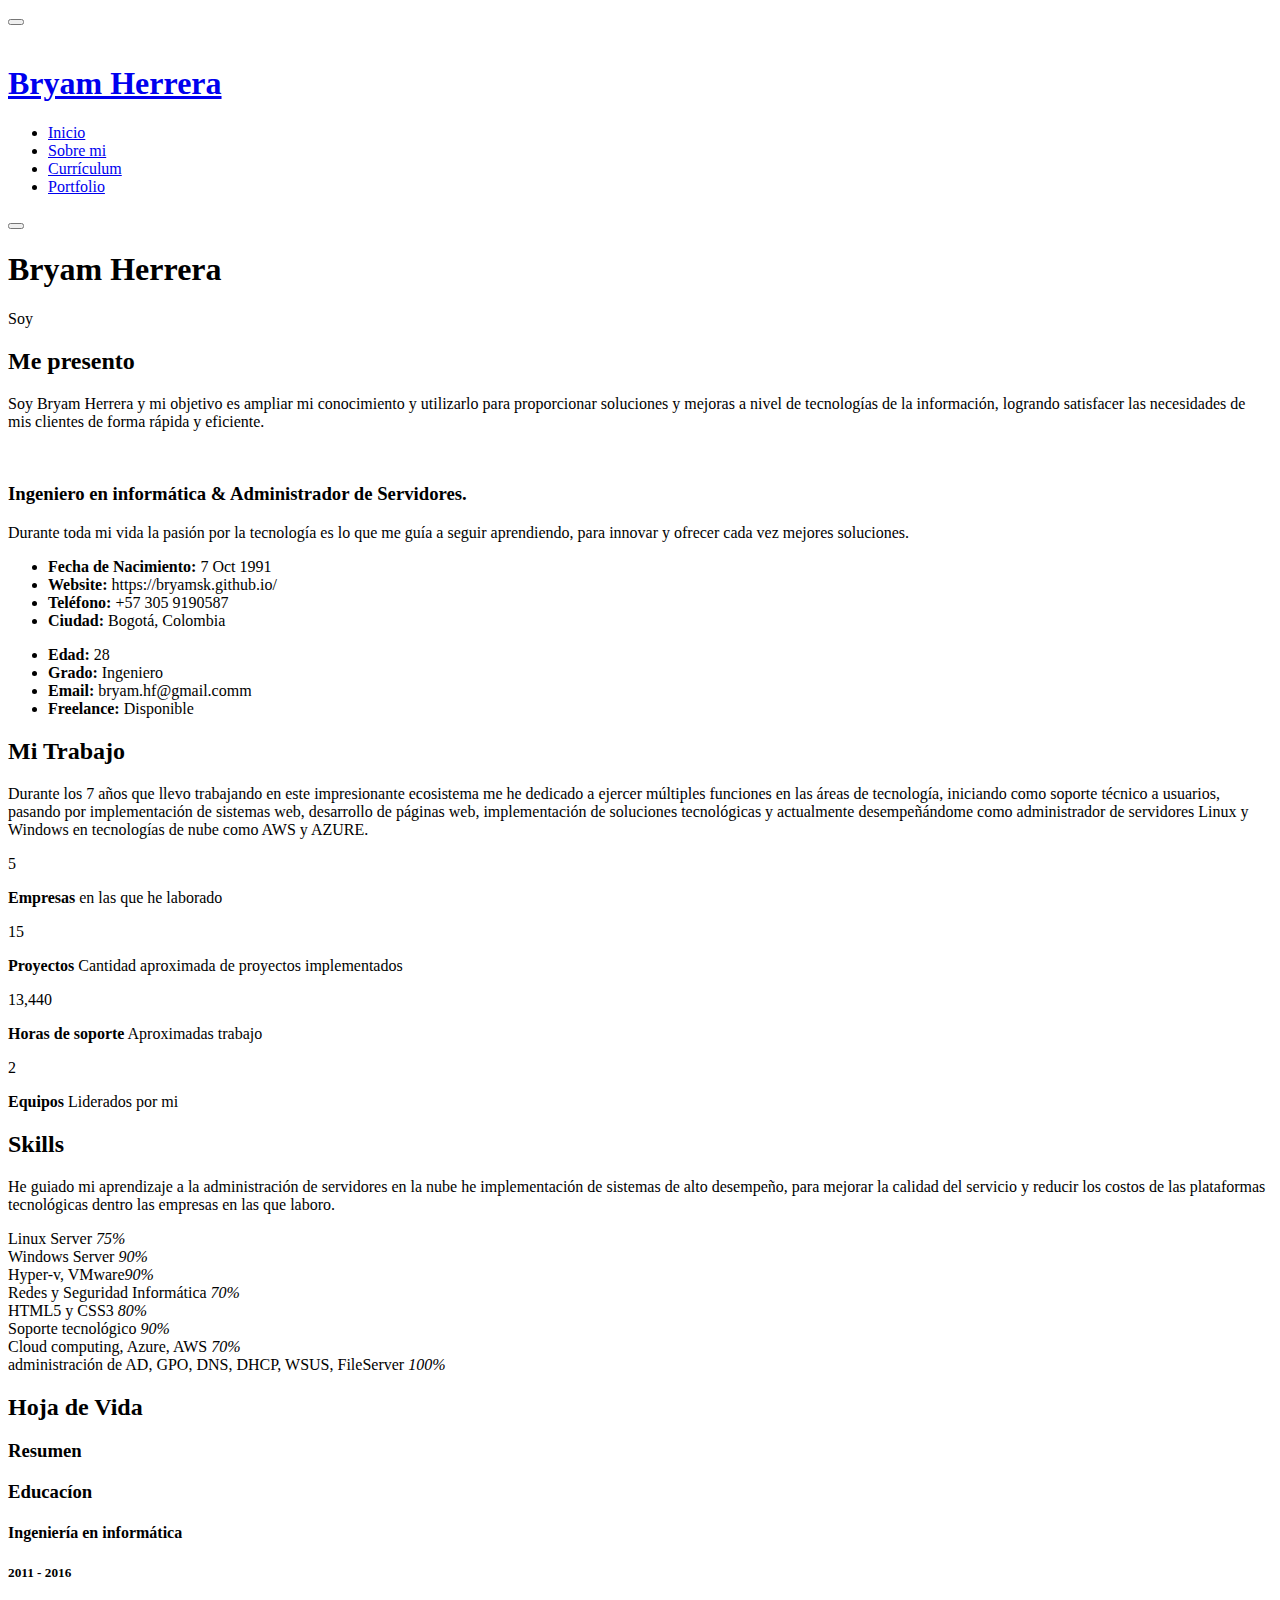
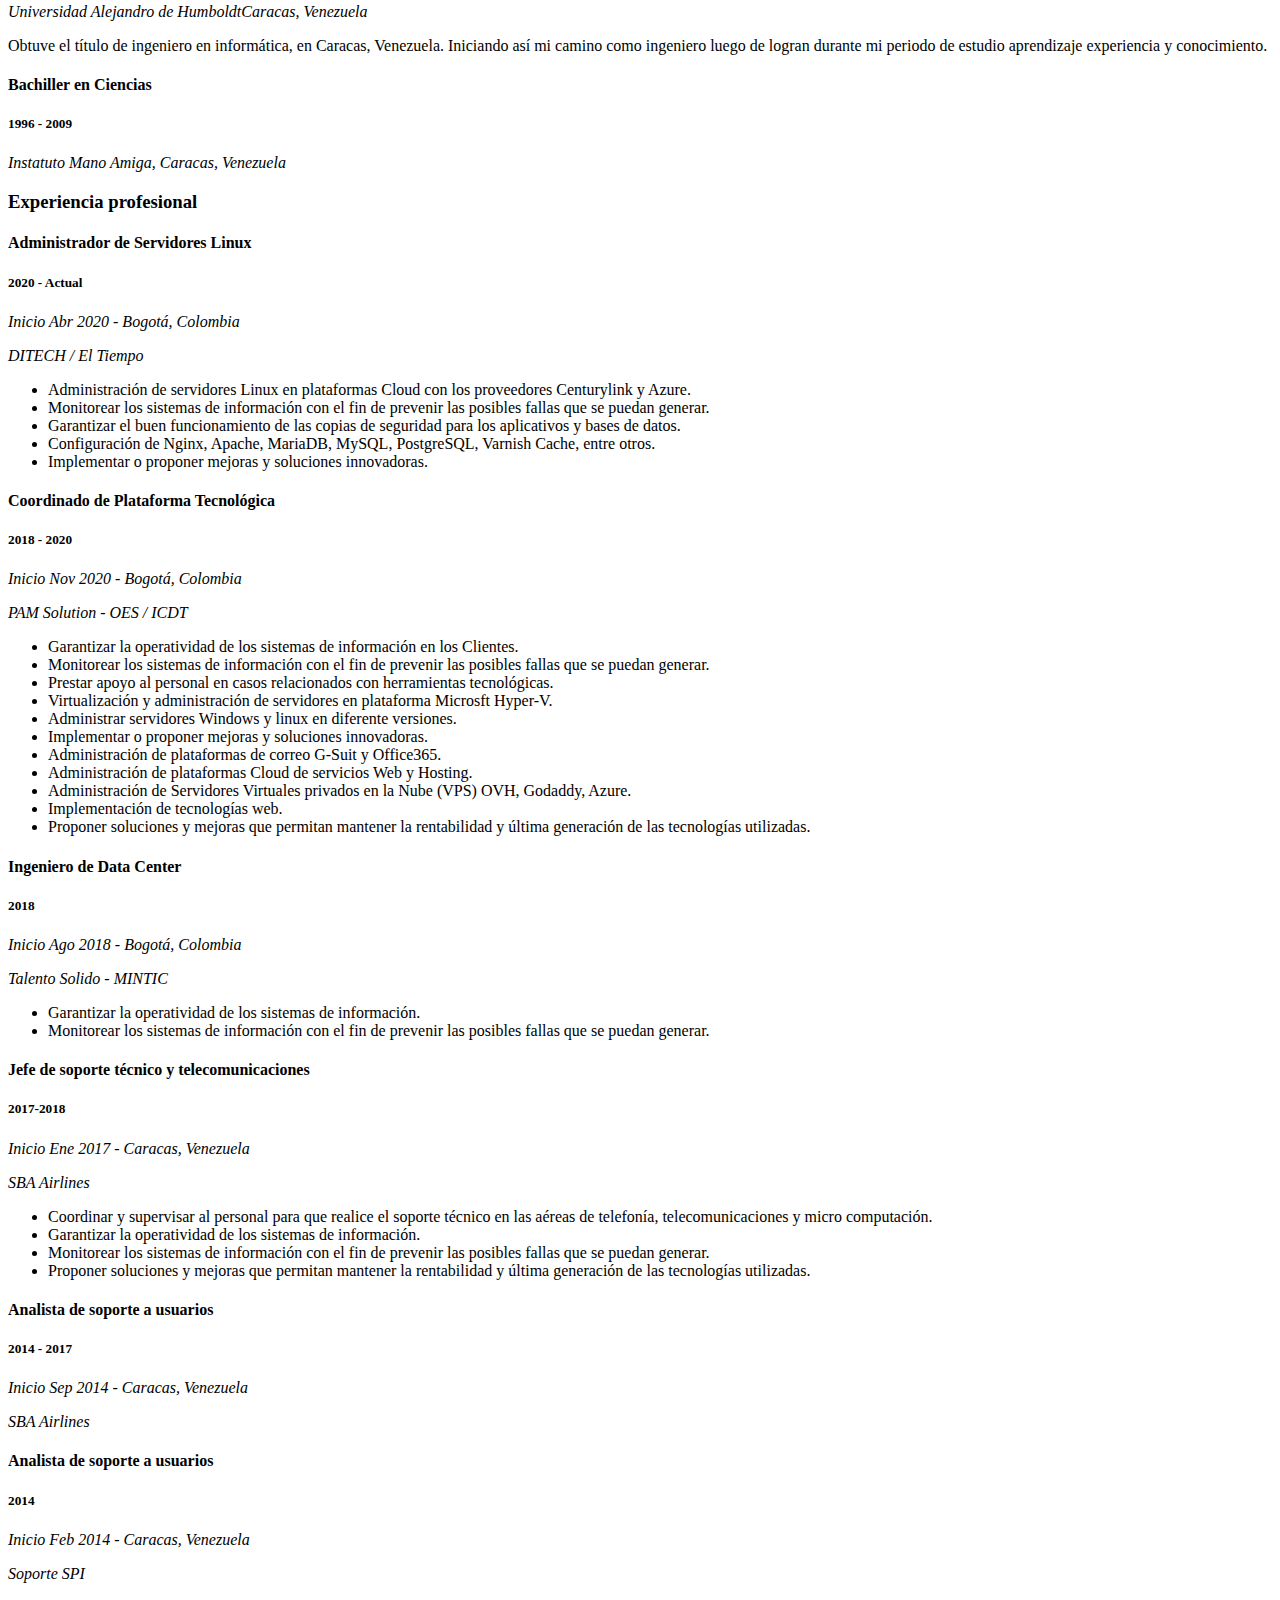
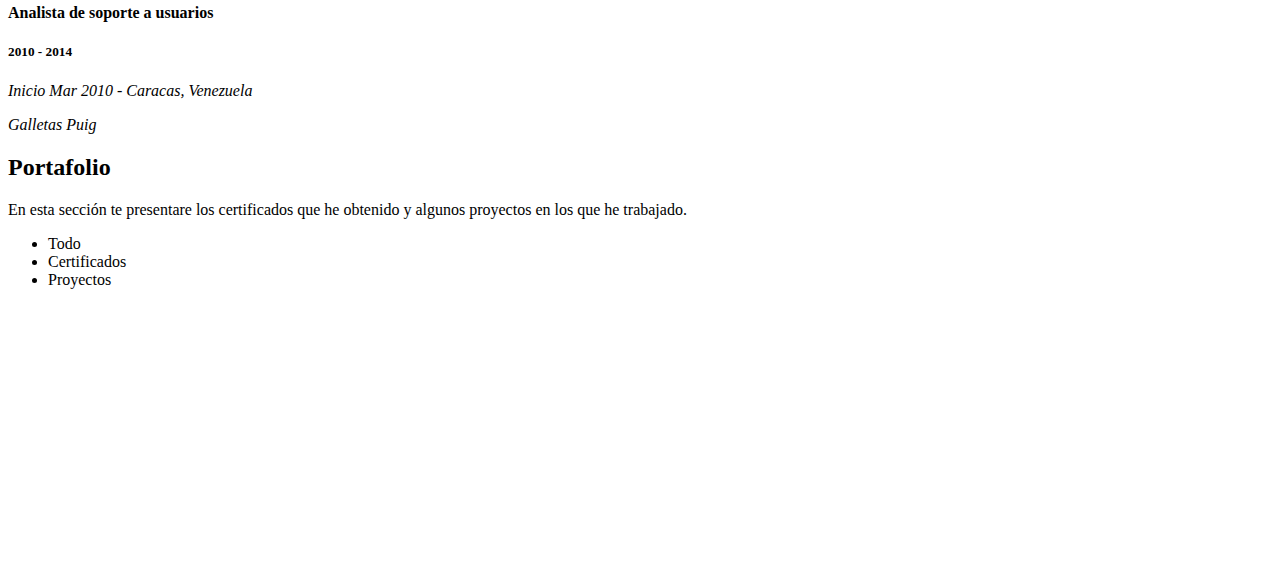
==== index.html @ 9d01ee19 "Se elimino todo lo relacionado a contactos" ====
<!DOCTYPE html>
<html lang="es">

<head>
  <meta charset="utf-8">
  <meta content="width=device-width, initial-scale=1.0" name="viewport">

  <title>Bryam Herrera Fernandez</title>
  <meta content="" name="descriptison">
  <meta content="" name="keywords">

  <!-- Favicons -->
  <link href="assets/img/favicon.png" rel="icon">
  <link href="assets/img/apple-touch-icon.png" rel="apple-touch-icon">

  <!-- Google Fonts -->
  <link href="https://fonts.googleapis.com/css?family=Open+Sans:300,300i,400,400i,600,600i,700,700i|Raleway:300,300i,400,400i,500,500i,600,600i,700,700i|Poppins:300,300i,400,400i,500,500i,600,600i,700,700i" rel="stylesheet">

  <!-- Vendor CSS Files -->
  <link href="assets/vendor/bootstrap/css/bootstrap.min.css" rel="stylesheet">
  <link href="assets/vendor/icofont/icofont.min.css" rel="stylesheet">
  <link href="assets/vendor/boxicons/css/boxicons.min.css" rel="stylesheet">
  <link href="assets/vendor/venobox/venobox.css" rel="stylesheet">
  <link href="assets/vendor/owl.carousel/assets/owl.carousel.min.css" rel="stylesheet">
  <link href="assets/vendor/aos/aos.css" rel="stylesheet">

  <!-- Template Main CSS File -->
  <link href="assets/css/style.css" rel="stylesheet">

  <!-- =======================================================
  * Template Name: iPortfolio - v1.3.0
  * Template URL: https://bootstrapmade.com/iportfolio-bootstrap-portfolio-websites-template/
  * Author: BootstrapMade.com
  * License: https://bootstrapmade.com/license/
  ======================================================== -->
</head>

<body>

  <!-- ======= Mobile nav toggle button ======= -->
  <button type="button" class="mobile-nav-toggle d-xl-none"><i class="icofont-navigation-menu"></i></button>

  <!-- ======= Header ======= -->
  <header id="header">
    <div class="d-flex flex-column">

      <div class="profile">
        <img src="assets/img/profile-img.jpg" alt="" class="img-fluid rounded-circle">
        <h1 class="text-light"><a href="index.html">Bryam Herrera</a></h1>
        <div class="social-links mt-3 text-center">
          <a href="https://twitter.com/BryamSk" target="_blank" class="twitter"><i class="bx bxl-twitter"></i></a>
          <!-- <a href="#" class="facebook"><i class="bx bxl-facebook"></i></a> -->
          <!-- <a href="#" class="instagram"><i class="bx bxl-instagram"></i></a> -->
          <a href="skype:live:ing.bhf?call" class="google-plus"><i class="bx bxl-skype"></i></a>
          <a href="https://www.linkedin.com/in/bryam-herrera-6a06b7a6/" target="_blank" class="linkedin"><i class="bx bxl-linkedin"></i></a>
        </div>
      </div>

      <nav class="nav-menu">
        <ul>
          <li class="active"><a href="#hero"><i class="bx bx-home"></i> <span> Inicio</span></a></li>
          <li><a href="#about"><i class="bx bx-user"></i> <span> Sobre mi</span></a></li>
          <li><a href="#resume"><i class="bx bx-file-blank"></i> <span> Currículum</span></a></li>
          <li><a href="#portfolio"><i class="bx bx-book-content"></i> Portfolio</a></li>
          <!-- <li><a href="#services"><i class="bx bx-server"></i> Servicios</a></li> -->
          <!-- <li><a href="#contact"><i class="bx bx-envelope"></i> Contacto</a></li> -->
          <!-- <li><i class="bx bx-envelope"></i> 3059190587</li> -->

        </ul>
      </nav><!-- .nav-menu -->
      <button type="button" class="mobile-nav-toggle d-xl-none"><i class="icofont-navigation-menu"></i></button>

    </div>
  </header><!-- End Header -->

  <!-- ======= Hero Section ======= -->
  <section id="hero" class="d-flex flex-column justify-content-center align-items-center">
    <div class="hero-container" data-aos="fade-in">
      <h1>Bryam Herrera</h1>
      <p>Soy <span class="typed" data-typed-items="Ingeniero en informática, Administrador de Servidores, Consultor de tecnología, Ingeniero Cloud computing"></span></p>
    </div>
  </section><!-- End Hero -->

  <main id="main">

    <!-- ======= About Section ======= -->
    <section id="about" class="about">
      <div class="container">

        <div class="section-title">
          <h2>Me presento</h2>
          <p>Soy Bryam Herrera y mi objetivo es ampliar mi conocimiento y utilizarlo para proporcionar soluciones y mejoras a nivel de tecnologías de la información, logrando satisfacer las necesidades de mis clientes de forma rápida y eficiente. </p>
        </div>

        <div class="row">
          <div class="col-lg-4" data-aos="fade-right">
            <img src="assets/img/profile-img.jpg" class="img-fluid" alt="">
          </div>
          <div class="col-lg-8 pt-4 pt-lg-0 content" data-aos="fade-left">
            <h3>Ingeniero en informática &amp; Administrador de Servidores.</h3>
            <p class="font-italic">
              Durante toda mi vida la pasión por la tecnología es lo que me guía a seguir aprendiendo, para innovar y ofrecer cada vez mejores soluciones.
            </p>
            <div class="row">
              <div class="col-lg-6">
                <ul>
                  <li><i class="icofont-rounded-right"></i> <strong>Fecha de Nacimiento:</strong> 7 Oct 1991</li>
                  <li><i class="icofont-rounded-right"></i> <strong>Website:</strong> https://bryamsk.github.io/</li>
                  <li><i class="icofont-rounded-right"></i> <strong>Teléfono:</strong> +57 305 9190587</li>
                  <li><i class="icofont-rounded-right"></i> <strong>Ciudad:</strong> Bogotá, Colombia</li>
                </ul>
              </div>
              <div class="col-lg-6">
                <ul>
                  <li><i class="icofont-rounded-right"></i> <strong>Edad:</strong> 28</li>
                  <li><i class="icofont-rounded-right"></i> <strong>Grado:</strong> Ingeniero</li>
                  <li><i class="icofont-rounded-right"></i> <strong>Email:</strong> bryam.hf@gmail.comm</li>
                  <li><i class="icofont-rounded-right"></i> <strong>Freelance:</strong> Disponible</li>
                </ul>
              </div>
            </div>
            <!-- <p>
              Officiis eligendi itaque labore et dolorum mollitia officiis optio vero. Quisquam sunt adipisci omnis et ut. Nulla accusantium dolor incidunt officia tempore. Et eius omnis.
              Cupiditate ut dicta maxime officiis quidem quia. Sed et consectetur qui quia repellendus itaque neque. Aliquid amet quidem ut quaerat cupiditate. Ab et eum qui repellendus omnis culpa magni laudantium dolores.
            </p> -->
          </div>
        </div>

      </div>
    </section><!-- End About Section -->

    <!-- ======= Facts Section ======= -->
    <section id="facts" class="facts">
      <div class="container">

        <div class="section-title">
          <h2>Mi Trabajo</h2>
          <p>Durante los 7 años que llevo trabajando en este impresionante ecosistema me he dedicado a ejercer múltiples funciones en las áreas de tecnología, iniciando como soporte técnico a usuarios, pasando por implementación de sistemas web, desarrollo de páginas web, implementación de soluciones tecnológicas y actualmente desempeñándome como administrador de servidores Linux y Windows en tecnologías de nube como AWS y AZURE.</p>
        </div>

        <div class="row no-gutters">

          <div class="col-lg-3 col-md-6 d-md-flex align-items-md-stretch" data-aos="fade-up">
            <div class="count-box">
              <i class="icofont-simple-smile"></i>
              <span data-toggle="counter-up">5</span>
              <p><strong>Empresas</strong> en las que he laborado</p>
            </div>
          </div>

          <div class="col-lg-3 col-md-6 d-md-flex align-items-md-stretch" data-aos="fade-up" data-aos-delay="100">
            <div class="count-box">
              <i class="icofont-document-folder"></i>
              <span data-toggle="counter-up">15</span>
              <p><strong>Proyectos</strong> Cantidad aproximada de proyectos implementados</p>
            </div>
          </div>

          <div class="col-lg-3 col-md-6 d-md-flex align-items-md-stretch" data-aos="fade-up" data-aos-delay="200">
            <div class="count-box">
              <i class="icofont-live-support"></i>
              <span data-toggle="counter-up">13,440</span>
              <p><strong>Horas de soporte</strong> Aproximadas trabajo</p>
            </div>
          </div>

          <div class="col-lg-3 col-md-6 d-md-flex align-items-md-stretch" data-aos="fade-up" data-aos-delay="300">
            <div class="count-box">
              <i class="icofont-users-alt-5"></i>
              <span data-toggle="counter-up">2</span>
              <p><strong>Equipos</strong> Liderados por mi</p>
            </div>
          </div>

        </div>

      </div>
    </section><!-- End Facts Section -->

    <!-- ======= Skills Section ======= -->
    <section id="skills" class="skills section-bg">
      <div class="container">

        <div class="section-title">
          <h2>Skills</h2>
          <p>He guiado mi aprendizaje a la administración de servidores en la nube he implementación de sistemas de alto desempeño, para mejorar la calidad del servicio y reducir los costos de las plataformas tecnológicas dentro las empresas en las que laboro.</p>
        </div>

        <div class="row skills-content">

          <div class="col-lg-6" data-aos="fade-up">

            <div class="progress">
              <span class="skill">Linux Server <i class="val">75%</i></span>
              <div class="progress-bar-wrap">
                <div class="progress-bar" role="progressbar" aria-valuenow="75" aria-valuemin="0" aria-valuemax="100"></div>
              </div>
            </div>

            <div class="progress">
              <span class="skill">Windows Server <i class="val">90%</i></span>
              <div class="progress-bar-wrap">
                <div class="progress-bar" role="progressbar" aria-valuenow="90" aria-valuemin="0" aria-valuemax="100"></div>
              </div>
            </div>

            <div class="progress">
              <span class="skill">Hyper-v, VMware<i class="val">90%</i></span>
              <div class="progress-bar-wrap">
                <div class="progress-bar" role="progressbar" aria-valuenow="90" aria-valuemin="0" aria-valuemax="100"></div>
              </div>
            </div>

            <div class="progress">
              <span class="skill">Redes y Seguridad Informática <i class="val">70%</i></span>
              <div class="progress-bar-wrap">
                <div class="progress-bar" role="progressbar" aria-valuenow="70" aria-valuemin="0" aria-valuemax="100"></div>
              </div>
            </div>

          </div>

          <div class="col-lg-6" data-aos="fade-up" data-aos-delay="100">

            <div class="progress">
              <span class="skill">HTML5 y CSS3 <i class="val">80%</i></span>
              <div class="progress-bar-wrap">
                <div class="progress-bar" role="progressbar" aria-valuenow="80" aria-valuemin="0" aria-valuemax="100"></div>
              </div>
            </div>

            <div class="progress">
              <span class="skill">Soporte tecnológico <i class="val">90%</i></span>
              <div class="progress-bar-wrap">
                <div class="progress-bar" role="progressbar" aria-valuenow="90" aria-valuemin="0" aria-valuemax="100"></div>
              </div>
            </div>

            <div class="progress">
              <span class="skill">Cloud computing, Azure, AWS <i class="val">70%</i></span>
              <div class="progress-bar-wrap">
                <div class="progress-bar" role="progressbar" aria-valuenow="70" aria-valuemin="0" aria-valuemax="100"></div>
              </div>
            </div>

            <div class="progress">
              <span class="skill">administración de AD, GPO, DNS, DHCP, WSUS, FileServer <i class="val">100%</i></span>
              <div class="progress-bar-wrap">
                <div class="progress-bar" role="progressbar" aria-valuenow="100" aria-valuemin="0" aria-valuemax="100"></div>
              </div>
            </div>

          </div>

        </div>

      </div>
    </section><!-- End Skills Section -->

    <!-- ======= Resume Section ======= -->
    <section id="resume" class="resume">
      <div class="container">

        <div class="section-title">
          <h2>Hoja de Vida</h2>
          <!-- <p>Magnam dolores commodi suscipit. Necessitatibus eius consequatur ex aliquid fuga eum quidem. Sit sint consectetur velit. Quisquam quos quisquam cupiditate. Et nemo qui impedit suscipit alias ea. Quia fugiat sit in iste officiis commodi quidem hic quas.</p> -->
        </div>

        <div class="row">
          <div class="col-lg-6" data-aos="fade-up">
            <h3 class="resume-title">Resumen</h3>
<!--             <div class="resume-item pb-0">
              <h4>Alex Smith</h4>
              <p><em>Innovative and deadline-driven Graphic Designer with 3+ years of experience designing and developing user-centered digital/print marketing material from initial concept to final, polished deliverable.</em></p>
              <ul>
                <li>Portland par 127,Orlando, FL</li>
                <li>(123) 456-7891</li>
                <li>alice.barkley@example.com</li>
              </ul>
            </div> -->

            <h3 class="resume-title">Educacíon</h3>
            <div class="resume-item">
              <h4>Ingeniería en informática</h4>
              <h5>2011 - 2016</h5>
              <p><em>Universidad Alejandro de HumboldtCaracas, Venezuela</em></p>
              <p>Obtuve el título de ingeniero en informática, en Caracas, Venezuela. Iniciando así mi camino como ingeniero luego de logran durante mi periodo de estudio aprendizaje experiencia y conocimiento.</p>
            </div>
            <div class="resume-item">
              <h4>Bachiller en Ciencias</h4>
              <h5>1996 - 2009</h5>
              <p><em>Instatuto Mano Amiga, Caracas, Venezuela</em></p>
              <!-- <p>Quia nobis sequi est occaecati aut. Repudiandae et iusto quae reiciendis et quis Eius vel ratione eius unde vitae rerum voluptates asperiores voluptatem Earum molestiae consequatur neque etlon sader mart dila</p> -->
            </div>
          </div>
          <div class="col-lg-6" data-aos="fade-up" data-aos-delay="100">
            <h3 class="resume-title">Experiencia profesional </h3>
            
            <div class="resume-item">
              <h4>Administrador de Servidores Linux</h4>
              <h5>2020 - Actual </h5>
              <p><em>Inicio Abr 2020 - Bogotá, Colombia </em></p>
              <p><em>DITECH / El Tiempo</em></p>
              <ul>
                <li>Administración de servidores Linux en plataformas Cloud con los proveedores Centurylink y Azure.</li>
                <li>Monitorear los sistemas de información con el fin de prevenir las posibles fallas que se puedan generar. </li>
                <li>Garantizar el buen funcionamiento de las copias de seguridad para los aplicativos y bases de datos.</li>
                <li>Configuración de Nginx, Apache, MariaDB, MySQL, PostgreSQL, Varnish Cache, entre otros.</li>
                <li>Implementar o proponer mejoras y soluciones innovadoras.</li>
              </ul>
            </div>

            <div class="resume-item">
              <h4>Coordinado de Plataforma Tecnológica</h4>
              <h5>2018 - 2020</h5>
              <p><em>Inicio Nov 2020 - Bogotá, Colombia</em></p>
              <p><em>PAM Solution - OES / ICDT</em></p>
              <ul>
                <li>Garantizar la operatividad de los sistemas de información en los Clientes.</li>
                <li>Monitorear los sistemas de información con el fin de prevenir las posibles fallas que se puedan generar.</li>
                <li>Prestar apoyo al personal en casos relacionados con herramientas tecnológicas.</li>
                <li>Virtualización y administración de servidores en plataforma Microsft Hyper-V.</li>
                <li>Administrar servidores Windows y linux en diferente versiones.</li>
                <li>Implementar o proponer mejoras y soluciones innovadoras.</li>
                <li>Administración de plataformas de correo G-Suit y Office365.</li>
                <li>Administración de plataformas Cloud de servicios Web y Hosting.</li>
                <li>Administración de Servidores Virtuales privados en la Nube (VPS) OVH, Godaddy, Azure.</li>
                <li>Implementación de tecnologías web.</li>
                <li>Proponer soluciones y mejoras que permitan mantener la rentabilidad y última generación de las tecnologías utilizadas.</li>
              </ul>
            </div>

            <div class="resume-item">
              <h4>Ingeniero de Data Center</h4>
              <h5>2018</h5>
              <p><em>Inicio Ago 2018 - Bogotá, Colombia</em></p>
              <p><em>Talento Solido - MINTIC</em></p>
              <ul>
                <li>Garantizar la operatividad de los sistemas de información.</li>
                <li>Monitorear los sistemas de información con el fin de prevenir las posibles fallas que se puedan generar.</li>
              </ul>
            </div>

            <div class="resume-item">
              <h4>Jefe de soporte técnico y telecomunicaciones</h4>
              <h5>2017-2018</h5>
              <p><em>Inicio Ene 2017 - Caracas, Venezuela</em></p>
              <p><em>SBA Airlines</em></p>
              <ul>
                <li>Coordinar y supervisar al personal para que realice el soporte técnico en las aéreas de telefonía, telecomunicaciones y micro computación.</li>
                <li>Garantizar la operatividad de los sistemas de información.</li>
                <li>Monitorear los sistemas de información con el fin de prevenir las posibles fallas que se puedan generar.</li>
                <li>Proponer soluciones y mejoras que permitan mantener la rentabilidad y última generación de las tecnologías utilizadas.</li>
              </ul>
            </div>

            <div class="resume-item">
              <h4>Analista de soporte a usuarios</h4>
              <h5>2014 - 2017</h5>
              <p><em>Inicio Sep 2014 - Caracas, Venezuela</em></p>
              <p><em>SBA Airlines</em></p>
          <!--<ul>
                <li>Garantizar la operatividad de los sistemas de información.</li>
              </ul> -->
            </div>

            <div class="resume-item">
              <h4>Analista de soporte a usuarios</h4>
              <h5>2014</h5>
              <p><em>Inicio Feb 2014 - Caracas, Venezuela</em></p>
              <p><em>Soporte SPI</em></p>
          <!--<ul>
                <li>Garantizar la operatividad de los sistemas de información.</li>
              </ul> -->
            </div>

            <div class="resume-item">
              <h4>Analista de soporte a usuarios</h4>
              <h5>2010 - 2014</h5>
              <p><em>Inicio Mar 2010 - Caracas, Venezuela</em></p>
              <p><em>Galletas Puig</em></p>
          <!--<ul>
                <li>Garantizar la operatividad de los sistemas de información.</li>
              </ul> -->
            </div>

          </div>
        </div>

      </div>
    </section><!-- End Resume Section -->

    <!-- ======= Portfolio Section ======= -->
    <section id="portfolio" class="portfolio section-bg">
      <div class="container">

        <div class="section-title">
          <h2>Portafolio</h2>
          <p>En esta sección te presentare los certificados que he obtenido y algunos proyectos en los que he trabajado.</p>
        </div>

        <div class="row" data-aos="fade-up">
          <div class="col-lg-12 d-flex justify-content-center">
            <ul id="portfolio-flters">
              <li data-filter="*" class="filter-active">Todo</li>
              <li data-filter=".filter-app">Certificados</li>
              <li data-filter=".filter-card">Proyectos</li>
              <!-- <li data-filter=".filter-web">Web</li> -->
            </ul>
          </div>
        </div>

        <div class="row portfolio-container" data-aos="fade-up" data-aos-delay="100">

          <div class="col-lg-4 col-md-6 portfolio-item filter-app">
            <div class="portfolio-wrap">
              <img src="assets/img/portfolio/cloud-comp.JPG" class="img-fluid" alt="">
              <div class="portfolio-links">
                <a href="assets/img/portfolio/cloud-comp.JPG" data-gall="portfolioGallery" class="venobox" title="App 1"><i class="bx bx-plus"></i></a>
                <a href="https://drive.google.com/file/d/17NoNgYE2E311jBGhTqOFmdrtVZC1qy7y/view?usp=sharing" target="_blank" title="More Details"><i class="bx bx-link"></i></a>
              </div>
            </div>
          </div>

          <div class="col-lg-4 col-md-6 portfolio-item filter-app">
            <div class="portfolio-wrap">
              <img src="assets/img/portfolio/clo-aws.JPG" class="img-fluid" alt="">
              <div class="portfolio-links">
                <a href="assets/img/portfolio/clo-aws.JPG" data-gall="portfolioGallery" class="venobox" title="App 1"><i class="bx bx-plus"></i></a>
                <a href="https://drive.google.com/file/d/15DFKmrQFrQCnw97XJrINKAbUzLlOTdMQ/view?usp=sharing" target="_blank" title="More Details"><i class="bx bx-link"></i></a>
              </div>
            </div>
          </div>

          <div class="col-lg-4 col-md-6 portfolio-item filter-card">
            <div class="portfolio-wrap">
              <img src="assets/img/portfolio/gallery-1.webp" class="img-fluid" alt="">
              <div class="portfolio-links">
                <a href="assets/img/portfolio/gallery-1.webp" data-gall="portfolioGallery" class="venobox" title="Card 1"><i class="bx bx-plus"></i></a>
                <a href="http://webmedia-env.eba-pzuytyhf.us-east-2.elasticbeanstalk.com/login" target="_blank" title="More Details"><i class="bx bx-link"></i></a>
              </div>
            </div>
          </div>

          <div class="col-lg-4 col-md-6 portfolio-item filter-app">
            <div class="portfolio-wrap">
              <img src="assets/img/portfolio/adm-ser-lix.JPG" class="img-fluid" alt="">
              <div class="portfolio-links">
                <a href="assets/img/portfolio/adm-ser-lix.JPG" data-gall="portfolioGallery" class="venobox" title="App 1"><i class="bx bx-plus"></i></a>
                <a href="https://drive.google.com/file/d/1obqBoPe3p339kMb2K0nzDITmyrb4Aohs/view?usp=sharing" target="_blank" title="More Details"><i class="bx bx-link"></i></a>
              </div>
            </div>
          </div>

          <div class="col-lg-4 col-md-6 portfolio-item filter-card">
            <div class="portfolio-wrap">
              <img src="assets/img/portfolio/soporte-slk.JPG" class="img-fluid" alt="">
              <div class="portfolio-links">
                <a href="assets/img/portfolio/soporte-slk.JPG" data-gall="portfolioGallery" class="venobox" title="Card 1"><i class="bx bx-plus"></i></a>
                <a href="https://soporte.selkis.com.co/" target="_blank" title="More Details"><i class="bx bx-link"></i></a>
              </div>
            </div>
          </div>

          <div class="col-lg-4 col-md-6 portfolio-item filter-card">
            <div class="portfolio-wrap">
              <img src="assets/img/portfolio/pag-web-med.JPG" class="img-fluid" alt="">
              <div class="portfolio-links">
                <a href="assets/img/portfolio/pag-web-med.JPG" data-gall="portfolioGallery" class="venobox" title="Card 1"><i class="bx bx-plus"></i></a>
                <a href="https://selkis.com.co/" target="_blank" title="More Details"><i class="bx bx-link"></i></a>
              </div>
            </div>
          </div>

          <div class="col-lg-4 col-md-6 portfolio-item filter-app">
            <div class="portfolio-wrap">
              <img src="assets/img/portfolio/aws-fun.jpg" class="img-fluid" alt="">
              <div class="portfolio-links">
                <a href="assets/img/portfolio/aws-fun.jpg" data-gall="portfolioGallery" class="venobox" title="App 1"><i class="bx bx-plus"></i></a>
                <a href="https://drive.google.com/file/d/1HiY0qqo61Qv3BsymuNMnVixG8n7PeTN1/view?usp=sharing" target="_blank" title="More Details"><i class="bx bx-link"></i></a>
              </div>
            </div>
          </div>

          <div class="col-lg-4 col-md-6 portfolio-item filter-card">
            <div class="portfolio-wrap">
              <img src="assets/img/portfolio/pag-web-hog.JPG" class="img-fluid" alt="">
              <div class="portfolio-links">
                <a href="assets/img/portfolio/pag-web-hog.JPG" data-gall="portfolioGallery" class="venobox" title="Card 1"><i class="bx bx-plus"></i></a>
                <a href="http://www.hogario.net/" target="_blank" title="More Details"><i class="bx bx-link"></i></a>
              </div>
            </div>
          </div>

          <div class="col-lg-4 col-md-6 portfolio-item filter-app">
            <div class="portfolio-wrap">
              <img src="assets/img/portfolio/azu-iaas.JPG" class="img-fluid" alt="">
              <div class="portfolio-links">
                <a href="assets/img/portfolio/azu-iaas.JPG" data-gall="portfolioGallery" class="venobox" title="App 1"><i class="bx bx-plus"></i></a>
                <a href="https://drive.google.com/file/d/1s2eSD3Pa90ZnYcLkxePVfeuudY0l0rqN/view?usp=sharing" target="_blank" title="More Details"><i class="bx bx-link"></i></a>
              </div>
            </div>
          </div>

          <div class="col-lg-4 col-md-6 portfolio-item filter-app">
            <div class="portfolio-wrap">
              <img src="assets/img/portfolio/git-gitlab.JPG" class="img-fluid" alt="">
              <div class="portfolio-links">
                <a href="assets/img/portfolio/git-gitlab.JPG" data-gall="portfolioGallery" class="venobox" title="App 1"><i class="bx bx-plus"></i></a>
                <a href="https://drive.google.com/file/d/11Isr6JDXjs7rFMLqGByiLwOQcWOTF7Rj/view?usp=sharing" target="_blank" title="More Details"><i class="bx bx-link"></i></a>
              </div>
            </div>
          </div>

          <div class="col-lg-4 col-md-6 portfolio-item filter-app">
            <div class="portfolio-wrap">
              <img src="assets/img/portfolio/desarrollo-web.JPG" class="img-fluid" alt="">
              <div class="portfolio-links">
                <a href="assets/img/portfolio/desarrollo-web.JPG" data-gall="portfolioGallery" class="venobox" title="App 1"><i class="bx bx-plus"></i></a>
                <a href="https://drive.google.com/file/d/1oQbsdmfd4n3s8SJ0mOHvX_HHLc6Qlt6N/view?usp=sharing" target="_blank" title="More Details"><i class="bx bx-link"></i></a>
              </div>
            </div>
          </div>

          <div class="col-lg-4 col-md-6 portfolio-item filter-app">
            <div class="portfolio-wrap">
              <img src="assets/img/portfolio/fun-ing-sof.JPG" class="img-fluid" alt="">
              <div class="portfolio-links">
                <a href="assets/img/portfolio/fun-ing-sof.JPG" data-gall="portfolioGallery" class="venobox" title="App 1"><i class="bx bx-plus"></i></a>
                <a href="https://drive.google.com/file/d/1b3zyaayFAIL23F3p_asIwpK-JHbgS0mR/view?usp=sharing" target="_blank" title="More Details"><i class="bx bx-link"></i></a>
              </div>
            </div>
          </div>

          <div class="col-lg-4 col-md-6 portfolio-item filter-app">
            <div class="portfolio-wrap">
              <img src="assets/img/portfolio/seg-inf.JPG" class="img-fluid" alt="">
              <div class="portfolio-links">
                <a href="assets/img/portfolio/seg-inf.JPG" data-gall="portfolioGallery" class="venobox" title="App 1"><i class="bx bx-plus"></i></a>
                <a href="https://drive.google.com/file/d/1nrJABQj5jC8JVLzVw-WGJxvF8CfjU2_q/view?usp=sharing" target="_blank" title="More Details"><i class="bx bx-link"></i></a>
              </div>
            </div>
          </div>

          <div class="col-lg-4 col-md-6 portfolio-item filter-app">
            <div class="portfolio-wrap">
              <img src="assets/img/portfolio/term-com.JPG" class="img-fluid" alt="">
              <div class="portfolio-links">
                <a href="assets/img/portfolio/term-com.JPG" data-gall="portfolioGallery" class="venobox" title="App 1"><i class="bx bx-plus"></i></a>
                <a href="https://drive.google.com/file/d/1BdEVI0IK-t1srKK0bwqZZpCRb7coB4G6/view?usp=sharing" target="_blank" title="More Details"><i class="bx bx-link"></i></a>
              </div>
            </div>
          </div>

        </div>

      </div>
    </section><!-- End Portfolio Section -->

    <!-- ======= Services Section ======= -->
<!--     <section id="services" class="services">
      <div class="container">

        <div class="section-title">
          <h2>Services</h2>
          <p>Magnam dolores commodi suscipit. Necessitatibus eius consequatur ex aliquid fuga eum quidem. Sit sint consectetur velit. Quisquam quos quisquam cupiditate. Et nemo qui impedit suscipit alias ea. Quia fugiat sit in iste officiis commodi quidem hic quas.</p>
        </div>

        <div class="row">
          <div class="col-lg-4 col-md-6 icon-box" data-aos="fade-up">
            <div class="icon"><i class="icofont-computer"></i></div>
            <h4 class="title"><a href="">Lorem Ipsum</a></h4>
            <p class="description">Voluptatum deleniti atque corrupti quos dolores et quas molestias excepturi sint occaecati cupiditate non provident</p>
          </div>
          <div class="col-lg-4 col-md-6 icon-box" data-aos="fade-up" data-aos-delay="100">
            <div class="icon"><i class="icofont-chart-bar-graph"></i></div>
            <h4 class="title"><a href="">Dolor Sitema</a></h4>
            <p class="description">Minim veniam, quis nostrud exercitation ullamco laboris nisi ut aliquip ex ea commodo consequat tarad limino ata</p>
          </div>
          <div class="col-lg-4 col-md-6 icon-box" data-aos="fade-up" data-aos-delay="200">
            <div class="icon"><i class="icofont-earth"></i></div>
            <h4 class="title"><a href="">Sed ut perspiciatis</a></h4>
            <p class="description">Duis aute irure dolor in reprehenderit in voluptate velit esse cillum dolore eu fugiat nulla pariatur</p>
          </div>
          <div class="col-lg-4 col-md-6 icon-box" data-aos="fade-up" data-aos-delay="300">
            <div class="icon"><i class="icofont-image"></i></div>
            <h4 class="title"><a href="">Magni Dolores</a></h4>
            <p class="description">Excepteur sint occaecat cupidatat non proident, sunt in culpa qui officia deserunt mollit anim id est laborum</p>
          </div>
          <div class="col-lg-4 col-md-6 icon-box" data-aos="fade-up" data-aos-delay="400">
            <div class="icon"><i class="icofont-settings"></i></div>
            <h4 class="title"><a href="">Nemo Enim</a></h4>
            <p class="description">At vero eos et accusamus et iusto odio dignissimos ducimus qui blanditiis praesentium voluptatum deleniti atque</p>
          </div>
          <div class="col-lg-4 col-md-6 icon-box" data-aos="fade-up" data-aos-delay="500">
            <div class="icon"><i class="icofont-tasks-alt"></i></div>
            <h4 class="title"><a href="">Eiusmod Tempor</a></h4>
            <p class="description">Et harum quidem rerum facilis est et expedita distinctio. Nam libero tempore, cum soluta nobis est eligendi</p>
          </div>
        </div>

      </div>
    </section> -->
    <!-- End Services Section -->

    <!-- ======= Testimonials Section ======= -->
<!--     <section id="testimonials" class="testimonials section-bg">
      <div class="container">

        <div class="section-title">
          <h2>Testimonials</h2>
          <p>Magnam dolores commodi suscipit. Necessitatibus eius consequatur ex aliquid fuga eum quidem. Sit sint consectetur velit. Quisquam quos quisquam cupiditate. Et nemo qui impedit suscipit alias ea. Quia fugiat sit in iste officiis commodi quidem hic quas.</p>
        </div>

        <div class="owl-carousel testimonials-carousel">

          <div class="testimonial-item" data-aos="fade-up">
            <p>
              <i class="bx bxs-quote-alt-left quote-icon-left"></i>
              Proin iaculis purus consequat sem cure digni ssim donec porttitora entum suscipit rhoncus. Accusantium quam, ultricies eget id, aliquam eget nibh et. Maecen aliquam, risus at semper.
              <i class="bx bxs-quote-alt-right quote-icon-right"></i>
            </p>
            <img src="assets/img/testimonials/testimonials-1.jpg" class="testimonial-img" alt="">
            <h3>Saul Goodman</h3>
            <h4>Ceo &amp; Founder</h4>
          </div>

          <div class="testimonial-item" data-aos="fade-up" data-aos-delay="100">
            <p>
              <i class="bx bxs-quote-alt-left quote-icon-left"></i>
              Export tempor illum tamen malis malis eram quae irure esse labore quem cillum quid cillum eram malis quorum velit fore eram velit sunt aliqua noster fugiat irure amet legam anim culpa.
              <i class="bx bxs-quote-alt-right quote-icon-right"></i>
            </p>
            <img src="assets/img/testimonials/testimonials-2.jpg" class="testimonial-img" alt="">
            <h3>Sara Wilsson</h3>
            <h4>Designer</h4>
          </div>

          <div class="testimonial-item" data-aos="fade-up" data-aos-delay="200">
            <p>
              <i class="bx bxs-quote-alt-left quote-icon-left"></i>
              Enim nisi quem export duis labore cillum quae magna enim sint quorum nulla quem veniam duis minim tempor labore quem eram duis noster aute amet eram fore quis sint minim.
              <i class="bx bxs-quote-alt-right quote-icon-right"></i>
            </p>
            <img src="assets/img/testimonials/testimonials-3.jpg" class="testimonial-img" alt="">
            <h3>Jena Karlis</h3>
            <h4>Store Owner</h4>
          </div>

          <div class="testimonial-item" data-aos="fade-up" data-aos-delay="300">
            <p>
              <i class="bx bxs-quote-alt-left quote-icon-left"></i>
              Fugiat enim eram quae cillum dolore dolor amet nulla culpa multos export minim fugiat minim velit minim dolor enim duis veniam ipsum anim magna sunt elit fore quem dolore labore illum veniam.
              <i class="bx bxs-quote-alt-right quote-icon-right"></i>
            </p>
            <img src="assets/img/testimonials/testimonials-4.jpg" class="testimonial-img" alt="">
            <h3>Matt Brandon</h3>
            <h4>Freelancer</h4>
          </div>

          <div class="testimonial-item" data-aos="fade-up" data-aos-delay="400">
            <p>
              <i class="bx bxs-quote-alt-left quote-icon-left"></i>
              Quis quorum aliqua sint quem legam fore sunt eram irure aliqua veniam tempor noster veniam enim culpa labore duis sunt culpa nulla illum cillum fugiat legam esse veniam culpa fore nisi cillum quid.
              <i class="bx bxs-quote-alt-right quote-icon-right"></i>
            </p>
            <img src="assets/img/testimonials/testimonials-5.jpg" class="testimonial-img" alt="">
            <h3>John Larson</h3>
            <h4>Entrepreneur</h4>
          </div>

        </div>

      </div>
    </section> -->
    <!-- End Testimonials Section -->

    <!-- ======= Contact Section ======= -->
    <!-- <section id="contact" class="contact">
      <div class="container">

        <div class="section-title">
          <h2>Contact</h2>
        </div>

        <div class="row" data-aos="fade-in">

          <div class="col-lg-5 d-flex align-items-stretch">
            <div class="info">

              <div class="email">
                <i class="icofont-envelope"></i>
                <h4>Email:</h4>
                <p>bryam.hf@gmail.com</p>
              </div>

              <div class="phone">
                <i class="icofont-phone"></i>
                <h4>Calular:</h4>
                <p>+57 305 919 0587</p>
              </div>

              <div class="phone">
                <i class="icofont-phone"></i>
                <h4>Teléfono Fijo:</h4>
                <p>+57 (1) 7598797</p>
              </div>
            </div>

          </div>

          <div class="col-lg-7 mt-5 mt-lg-0 d-flex align-items-stretch">
            <form action="forms/contact.php" method="post" role="form" class="php-email-form">
              <div class="form-row">
                <div class="form-group col-md-6">
                  <label for="name">Nombre</label>
                  <input type="text" name="name" class="form-control" id="name" data-rule="minlen:4" data-msg="Tu nombre" />
                  <div class="validate"></div>
                </div>
                <div class="form-group col-md-6">
                  <label for="name">Email</label>
                  <input type="email" class="form-control" name="email" id="email" data-rule="email" data-msg="Escribe tu correo" />
                  <div class="validate"></div>
                </div>
              </div>
              <div class="form-group">
                <label for="name">Asunto</label>
                <input type="text" class="form-control" name="subject" id="subject" data-rule="minlen:4" data-msg="Un asunto" />
                <div class="validate"></div>
              </div>
              <div class="form-group">
                <label for="name">Mensaje</label>
                <textarea class="form-control" name="message" rows="10" data-rule="required" data-msg="Escribe aquí tu mensaje "></textarea>
                <div class="validate"></div>
              </div>
              <div class="mb-3">
                <div class="loading">!Un segundo¡</div>
                <div class="error-message"></div>
                <div class="sent-message">Tu mensaje fue enviado. Gracias!</div>
              </div>
              <div class="text-center"><button type="submit">Envia tu mensaje</button></div>
            </form>
          </div>

        </div>

      </div>
    </section> -->
    <!-- End Contact Section -->

  </main><!-- End #main -->

  <!-- ======= Footer ======= -->
  <footer id="footer">
    
  </footer><!-- End  Footer -->

  <a href="#" class="back-to-top"><i class="icofont-simple-up"></i></a>

  <!-- Vendor JS Files -->
  <script src="assets/vendor/jquery/jquery.min.js"></script>
  <script src="assets/vendor/bootstrap/js/bootstrap.bundle.min.js"></script>
  <script src="assets/vendor/jquery.easing/jquery.easing.min.js"></script>
  <script src="assets/vendor/php-email-form/validate.js"></script>
  <script src="assets/vendor/waypoints/jquery.waypoints.min.js"></script>
  <script src="assets/vendor/counterup/counterup.min.js"></script>
  <script src="assets/vendor/isotope-layout/isotope.pkgd.min.js"></script>
  <script src="assets/vendor/venobox/venobox.min.js"></script>
  <script src="assets/vendor/owl.carousel/owl.carousel.min.js"></script>
  <script src="assets/vendor/typed.js/typed.min.js"></script>
  <script src="assets/vendor/aos/aos.js"></script>

  <!-- Template Main JS File -->
  <script src="assets/js/main.js"></script>

</body>

</html>
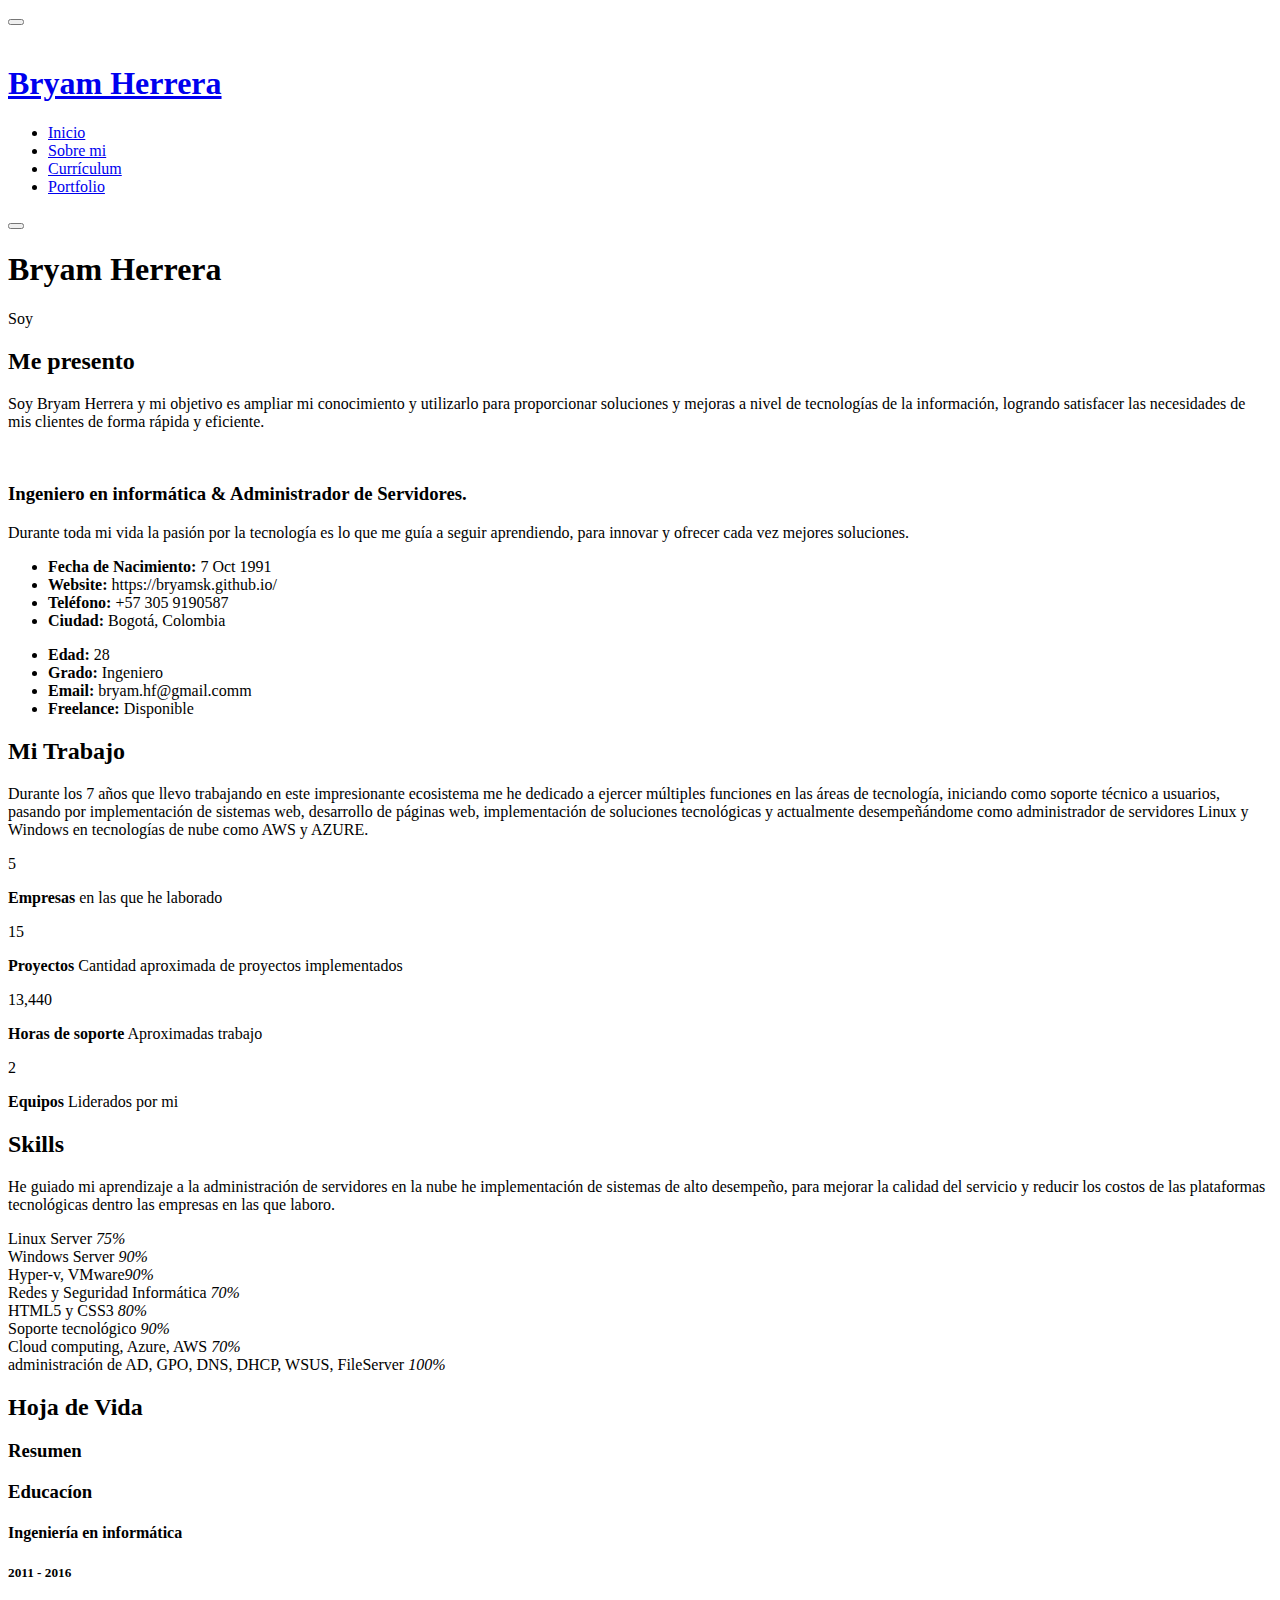
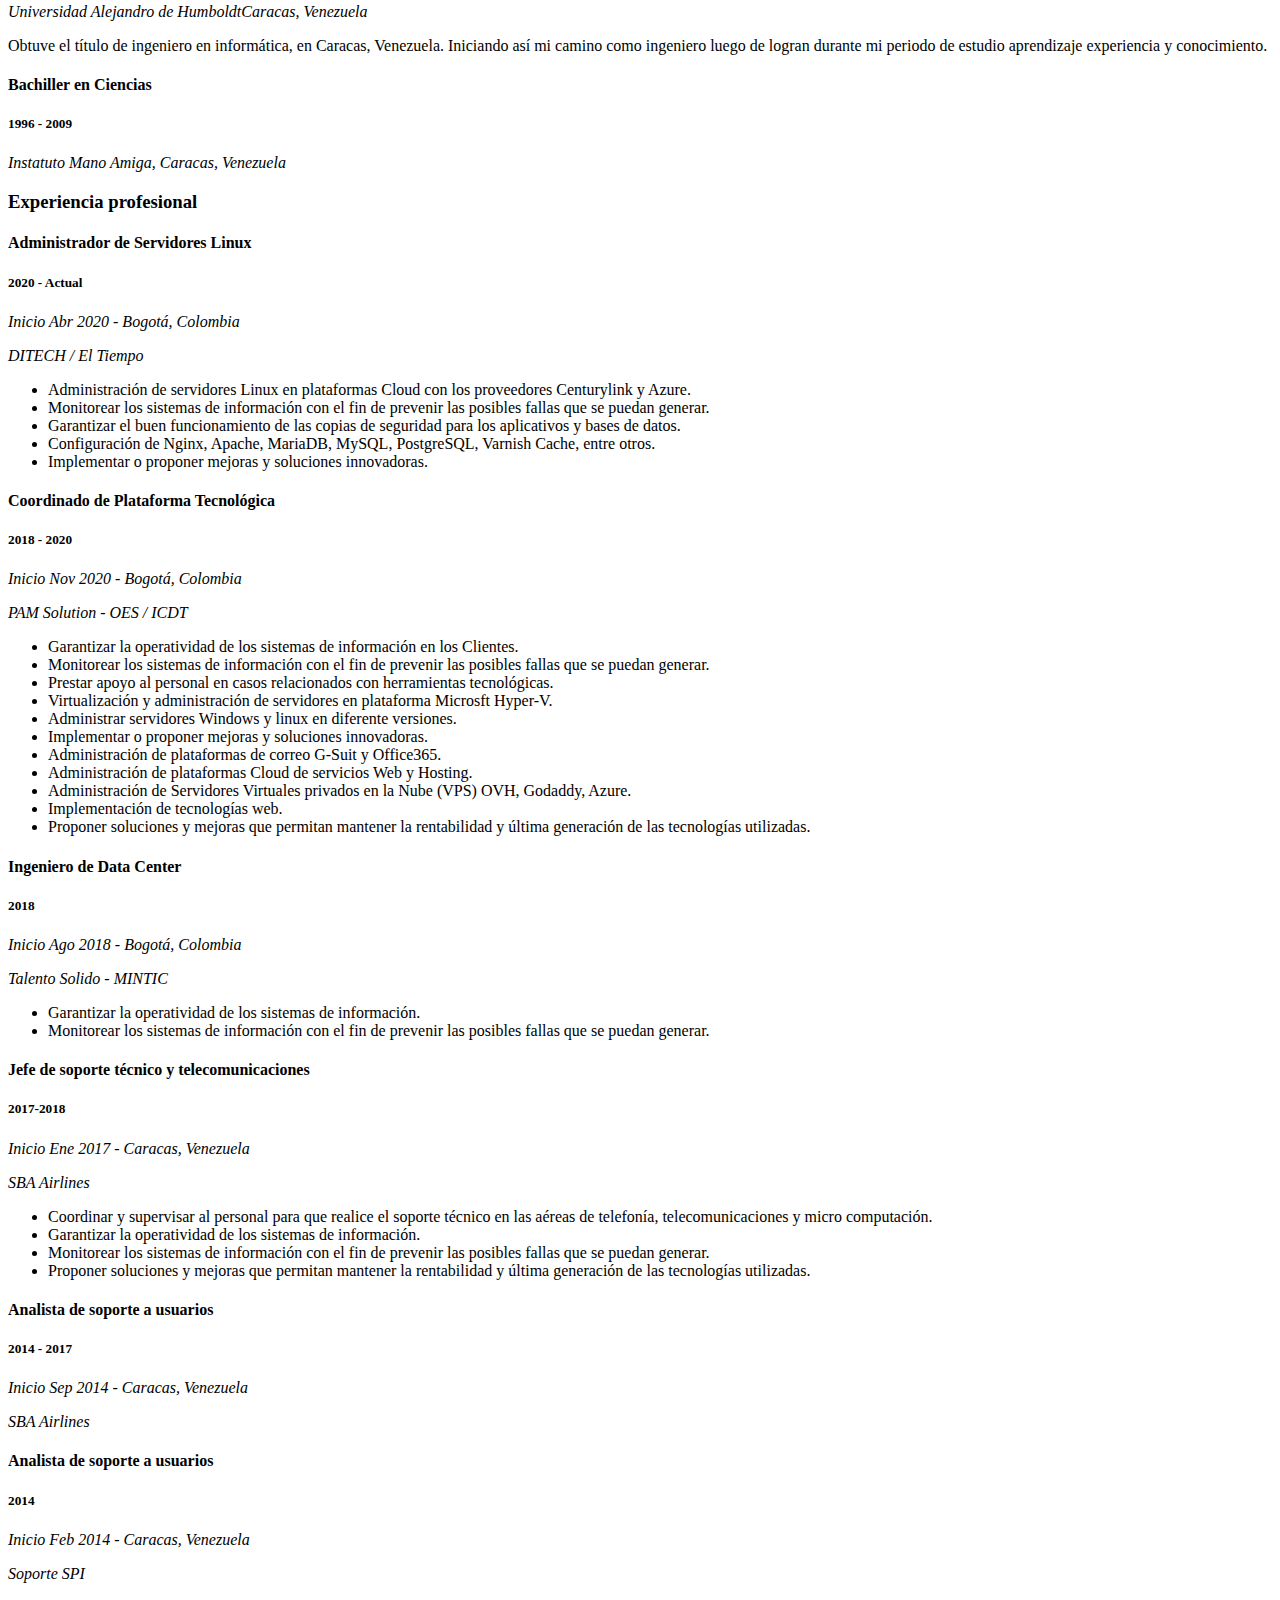
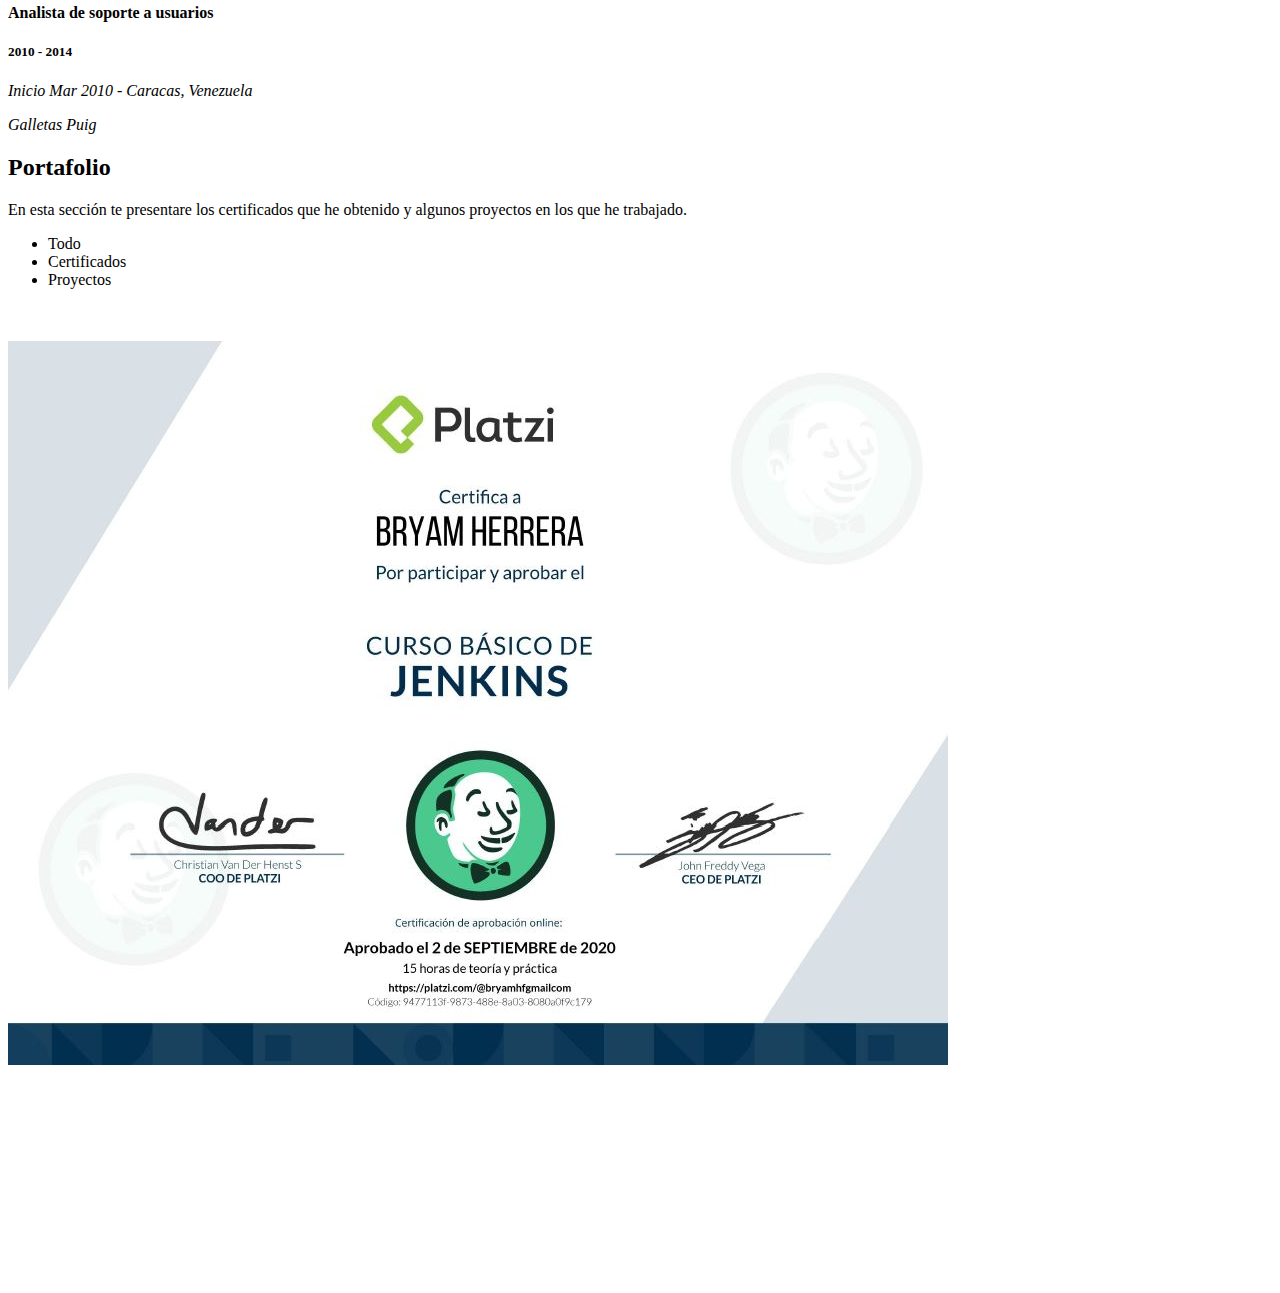
==== commit 3bbed3a3: "Se agrego nuevo certificado (Jenkins)" ====
--- a/index.html
+++ b/index.html
@@ -64,7 +64,8 @@
           <li><a href="#portfolio"><i class="bx bx-book-content"></i> Portfolio</a></li>
           <!-- <li><a href="#services"><i class="bx bx-server"></i> Servicios</a></li> -->
           <!-- <li><a href="#contact"><i class="bx bx-envelope"></i> Contacto</a></li> -->
-          <!-- <li><i class="bx bx-envelope"></i> 3059190587</li> -->
+          <!-- <li><a href=" "><i class="bx bx-phone"></i> 3059190587</a></li> -->
+          <!-- <li><a href=" "><i class="bx bx-envelope"></i> bryam.hd@gmail.com</a></li> -->
 
         </ul>
       </nav><!-- .nav-menu -->
@@ -432,6 +433,16 @@
             </div>
           </div>
 
+          <div class="col-lg-4 col-md-6 portfolio-item filter-app">
+            <div class="portfolio-wrap">
+              <img src="assets/img/portfolio/jenkins.JPG" class="img-fluid" alt="">
+              <div class="portfolio-links">
+                <a href="assets/img/portfolio/jenkins.JPG" data-gall="portfolioGallery" class="venobox" title="App 1"><i class="bx bx-plus"></i></a>
+                <a href="https://drive.google.com/file/d/1sr6SgAwyLrQOK-wWI0tuJCRjZ2ojWcst/view?usp=sharing" target="_blank" title="More Details"><i class="bx bx-link"></i></a>
+              </div>
+            </div>
+          </div>
+
           <div class="col-lg-4 col-md-6 portfolio-item filter-card">
             <div class="portfolio-wrap">
               <img src="assets/img/portfolio/gallery-1.webp" class="img-fluid" alt="">
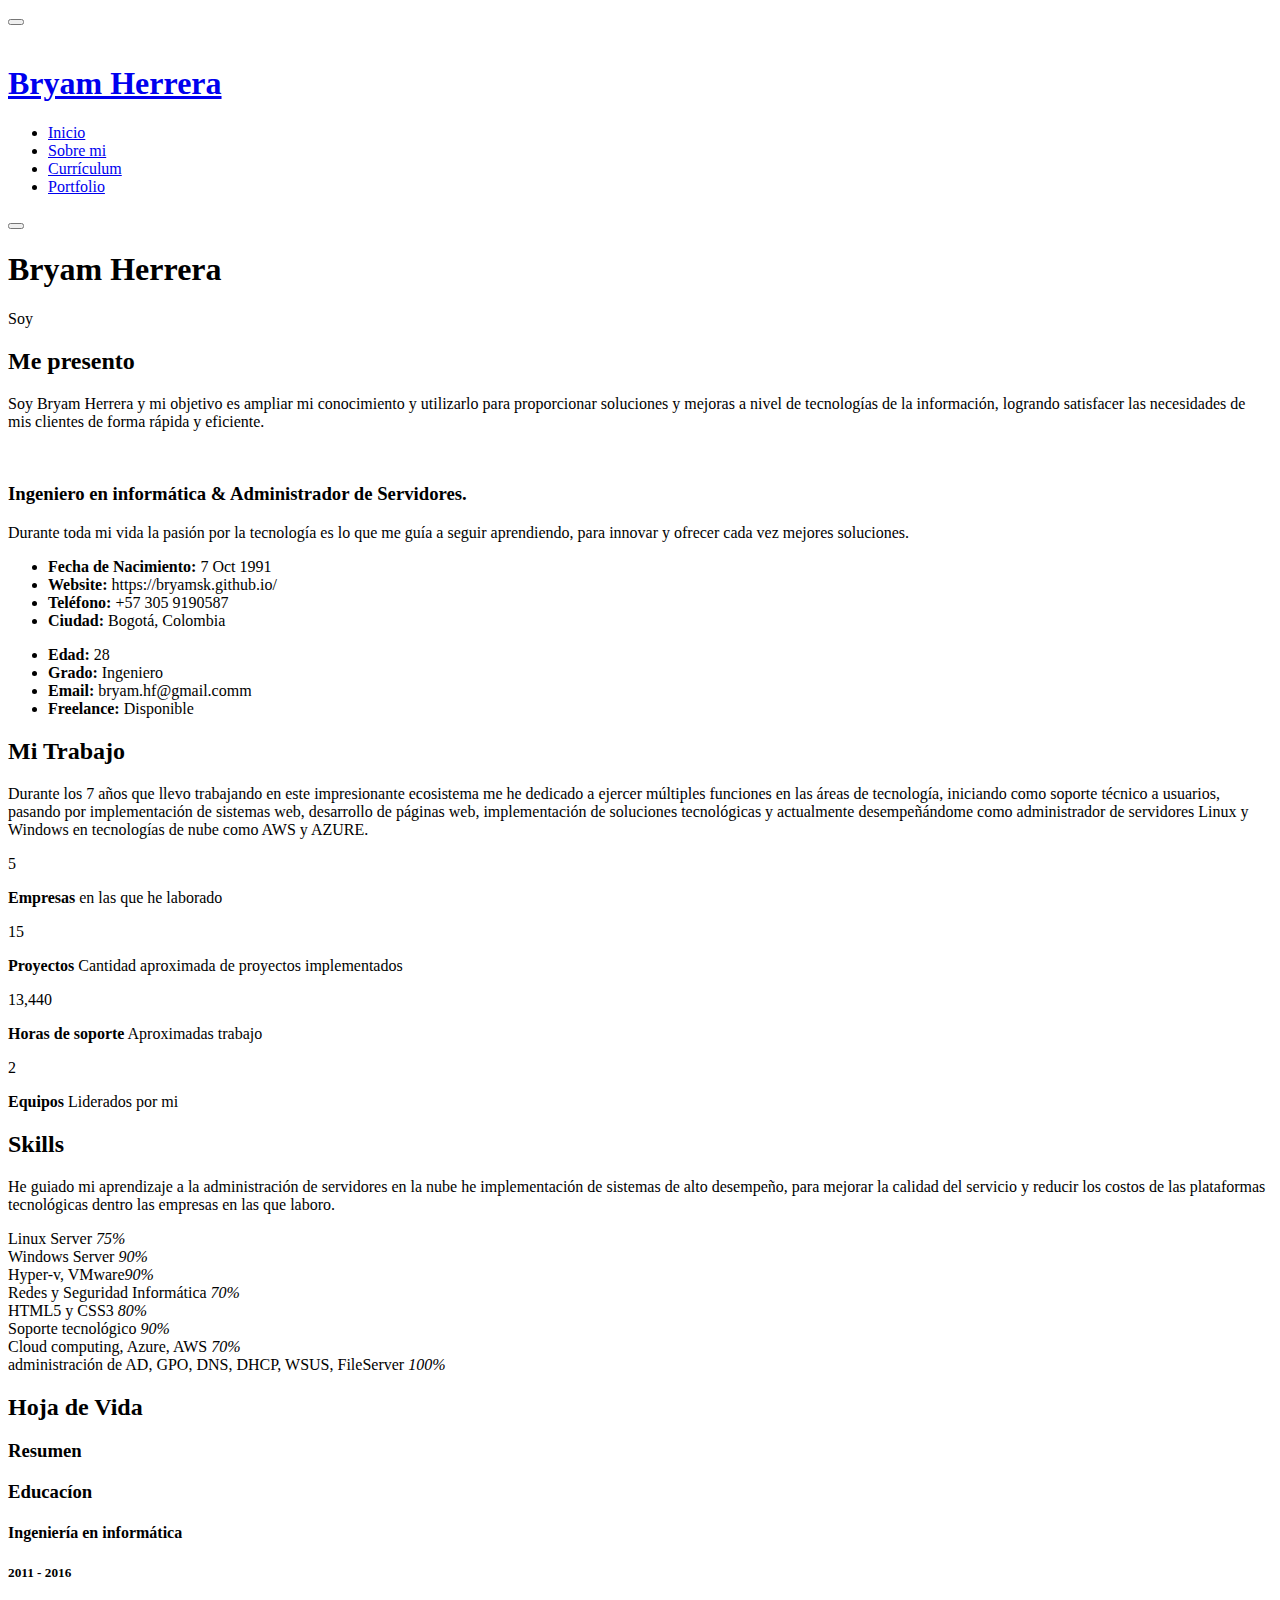
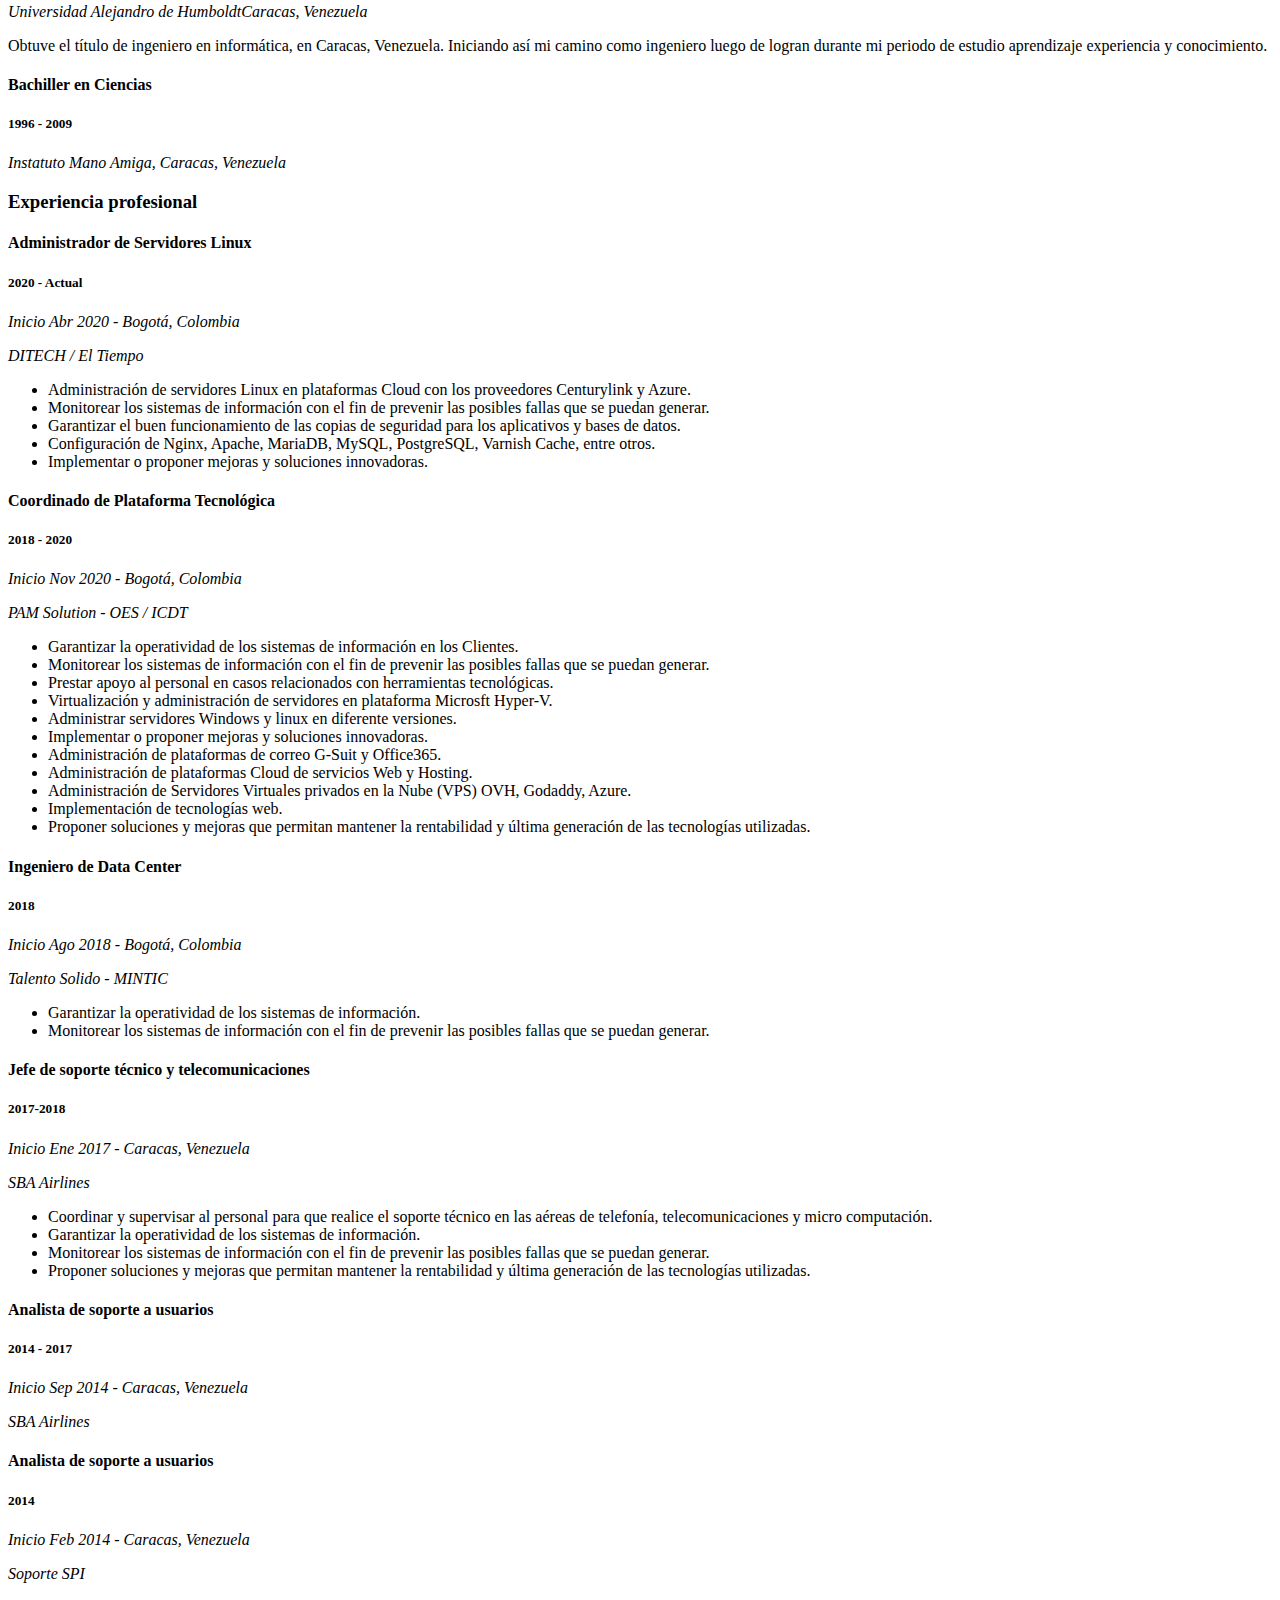
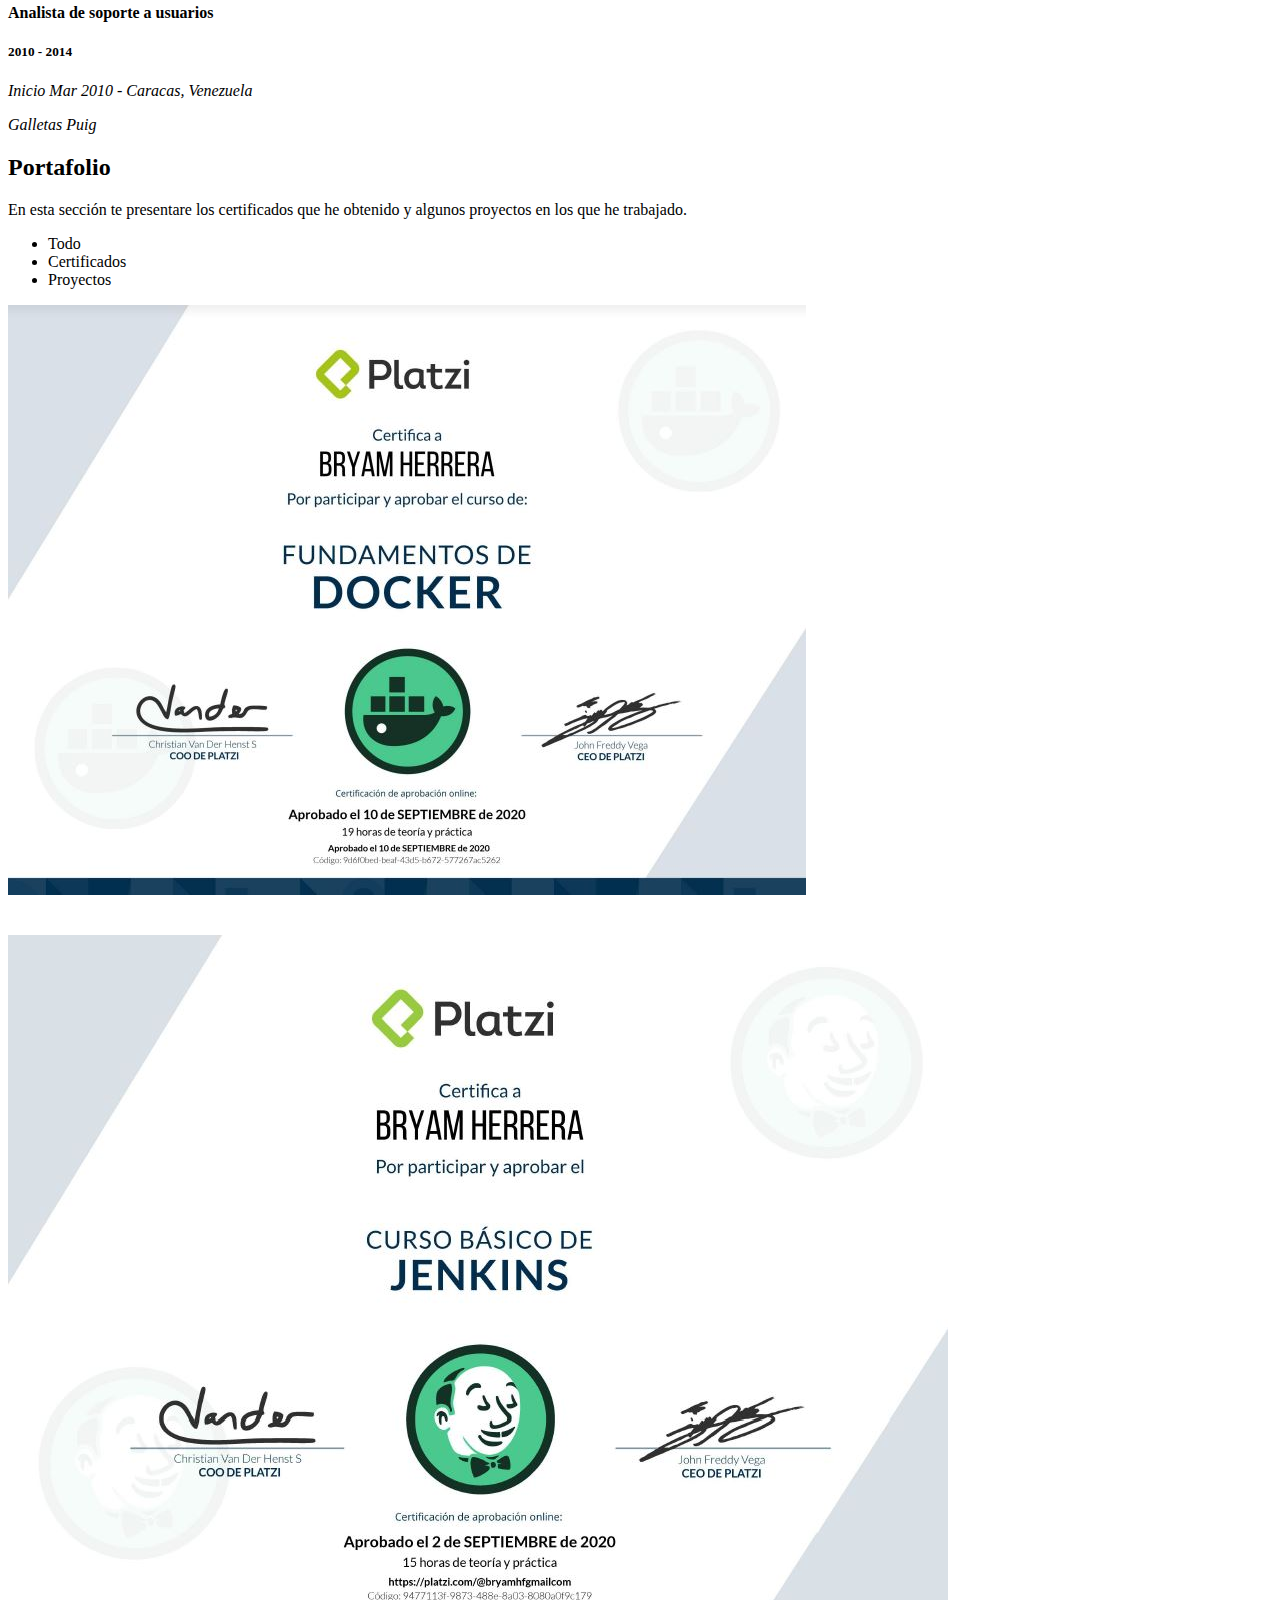
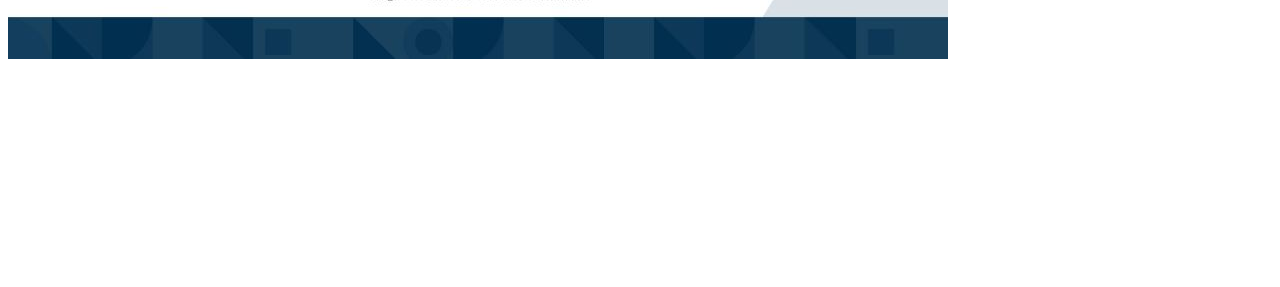
==== commit 6937efea: "Se agrega curso de docker al portafolio" ====
--- a/index.html
+++ b/index.html
@@ -415,6 +415,16 @@
 
           <div class="col-lg-4 col-md-6 portfolio-item filter-app">
             <div class="portfolio-wrap">
+              <img src="assets/img/portfolio/docker.JPG" class="img-fluid" alt="">
+              <div class="portfolio-links">
+                <a href="assets/img/portfolio/docker.JPG" data-gall="portfolioGallery" class="venobox" title="App 1"><i class="bx bx-plus"></i></a>
+                <a href="https://drive.google.com/file/d/1BweDlDkkFJIFs04LZIERCBDzOUivIOo0/view?usp=sharing" target="_blank" title="More Details"><i class="bx bx-link"></i></a>
+              </div>
+            </div>
+          </div>
+
+          <div class="col-lg-4 col-md-6 portfolio-item filter-app">
+            <div class="portfolio-wrap">
               <img src="assets/img/portfolio/cloud-comp.JPG" class="img-fluid" alt="">
               <div class="portfolio-links">
                 <a href="assets/img/portfolio/cloud-comp.JPG" data-gall="portfolioGallery" class="venobox" title="App 1"><i class="bx bx-plus"></i></a>
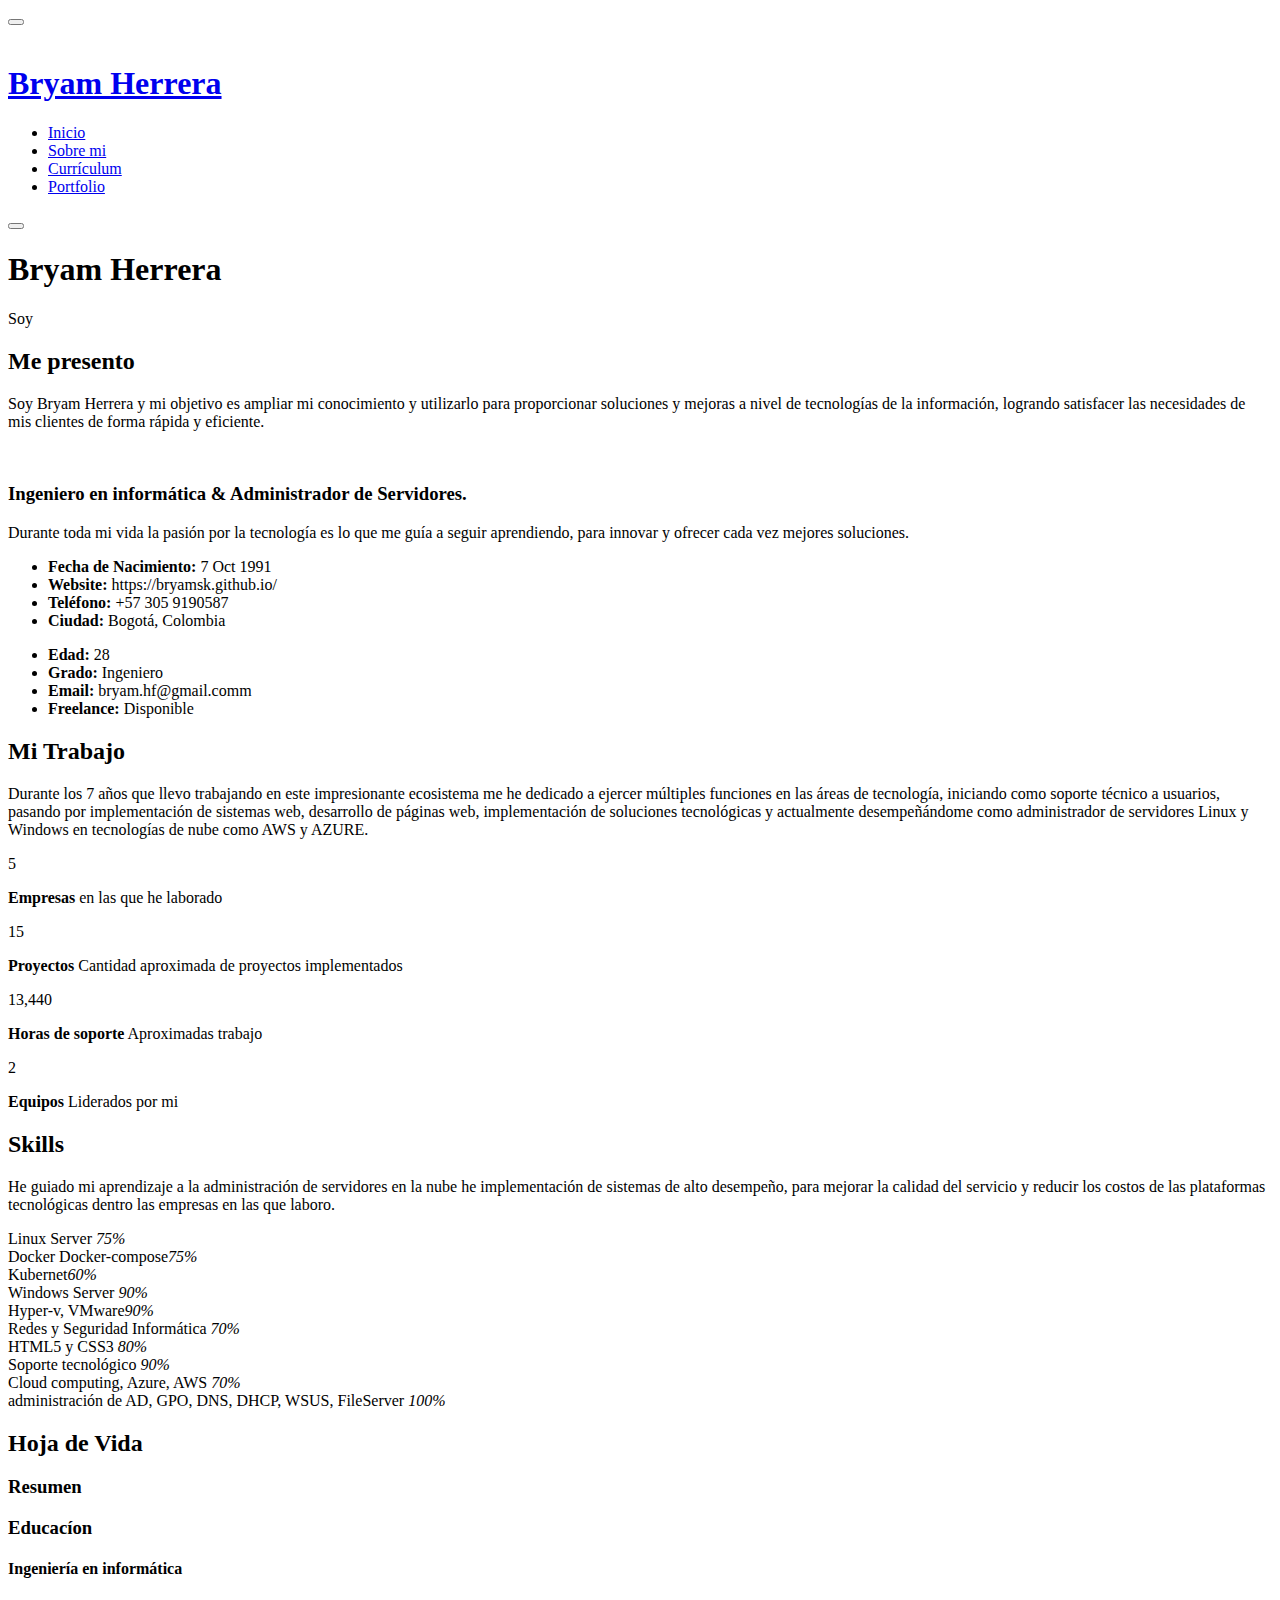
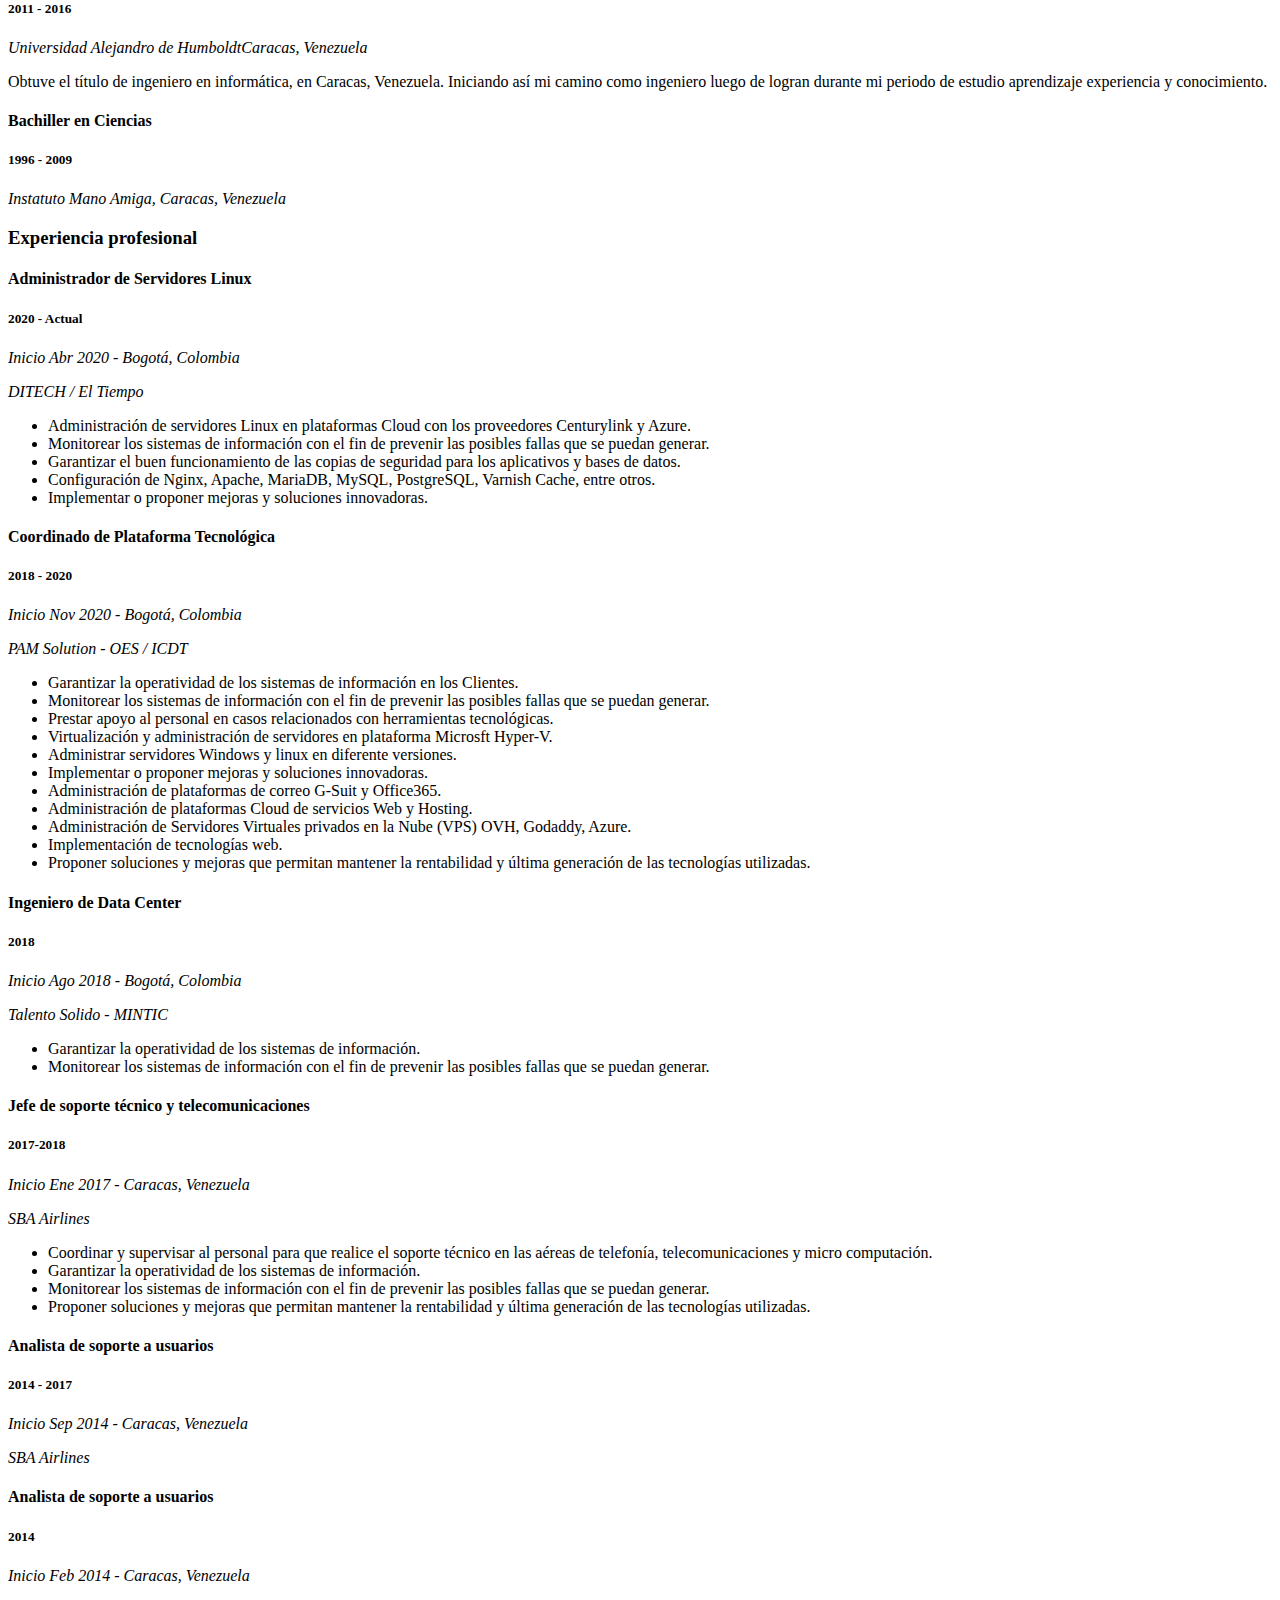
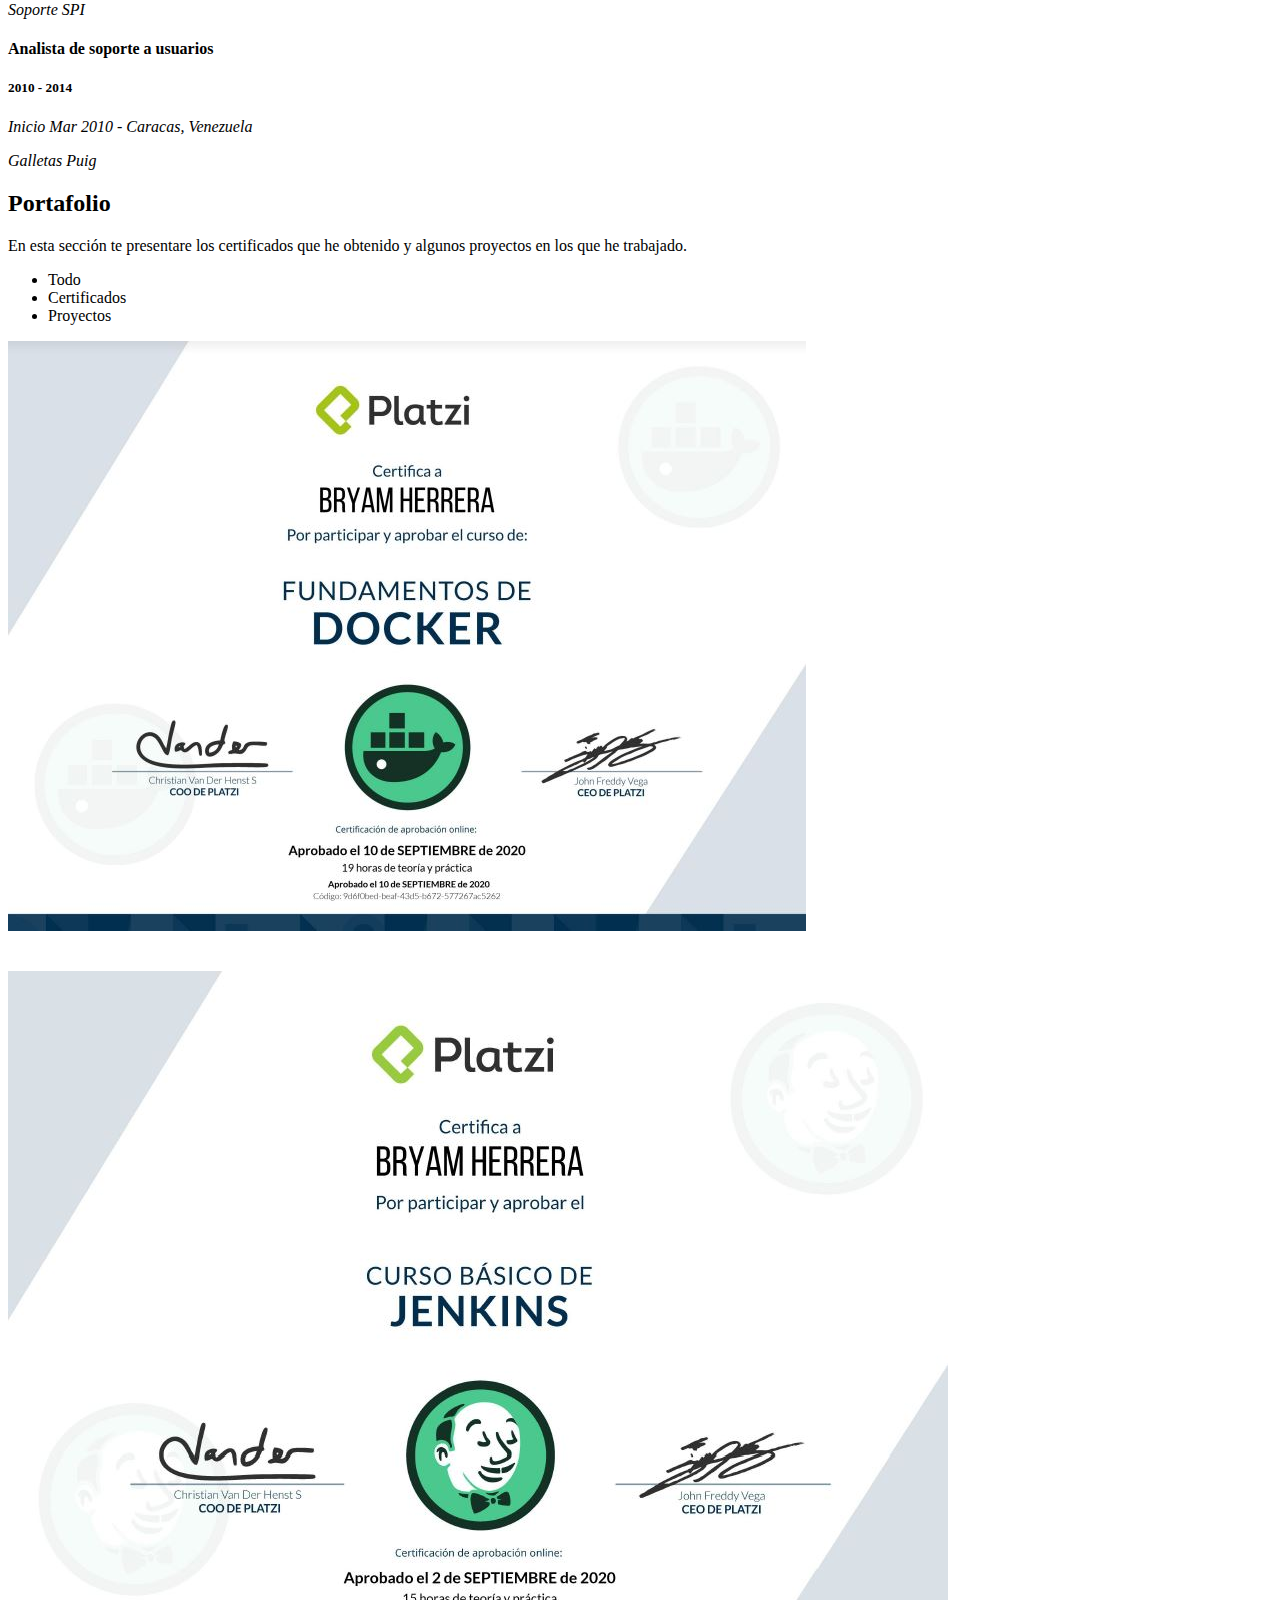
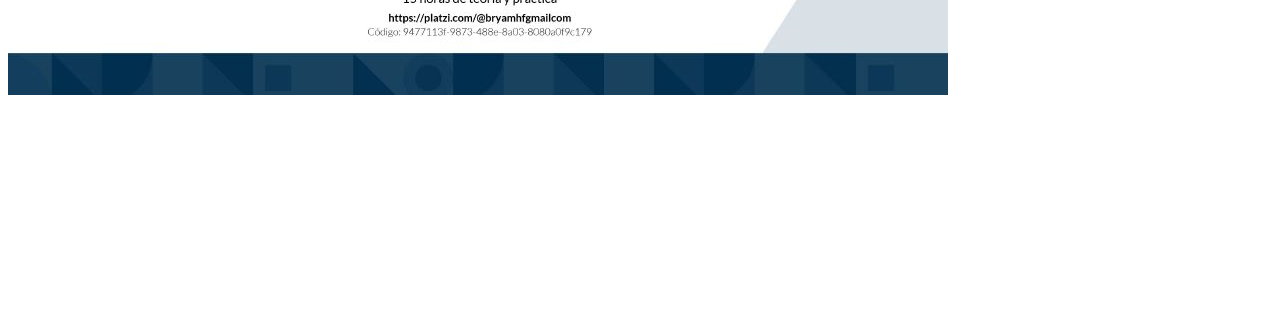
==== commit e8c24026: "update" ====
--- a/index.html
+++ b/index.html
@@ -193,6 +193,20 @@
 
             <div class="progress">
               <span class="skill">Linux Server <i class="val">75%</i></span>
+              <div class="progress-bar-wrap">
+                <div class="progress-bar" role="progressbar" aria-valuenow="75" aria-valuemin="0" aria-valuemax="100"></div>
+              </div>
+            </div>
+
+            <div class="progress">
+              <span class="skill">Docker Docker-compose<i class="val">75%</i></span>
+              <div class="progress-bar-wrap">
+                <div class="progress-bar" role="progressbar" aria-valuenow="75" aria-valuemin="0" aria-valuemax="100"></div>
+              </div>
+            </div>
+
+            <div class="progress">
+              <span class="skill">Kubernet<i class="val">60%</i></span>
               <div class="progress-bar-wrap">
                 <div class="progress-bar" role="progressbar" aria-valuenow="75" aria-valuemin="0" aria-valuemax="100"></div>
               </div>
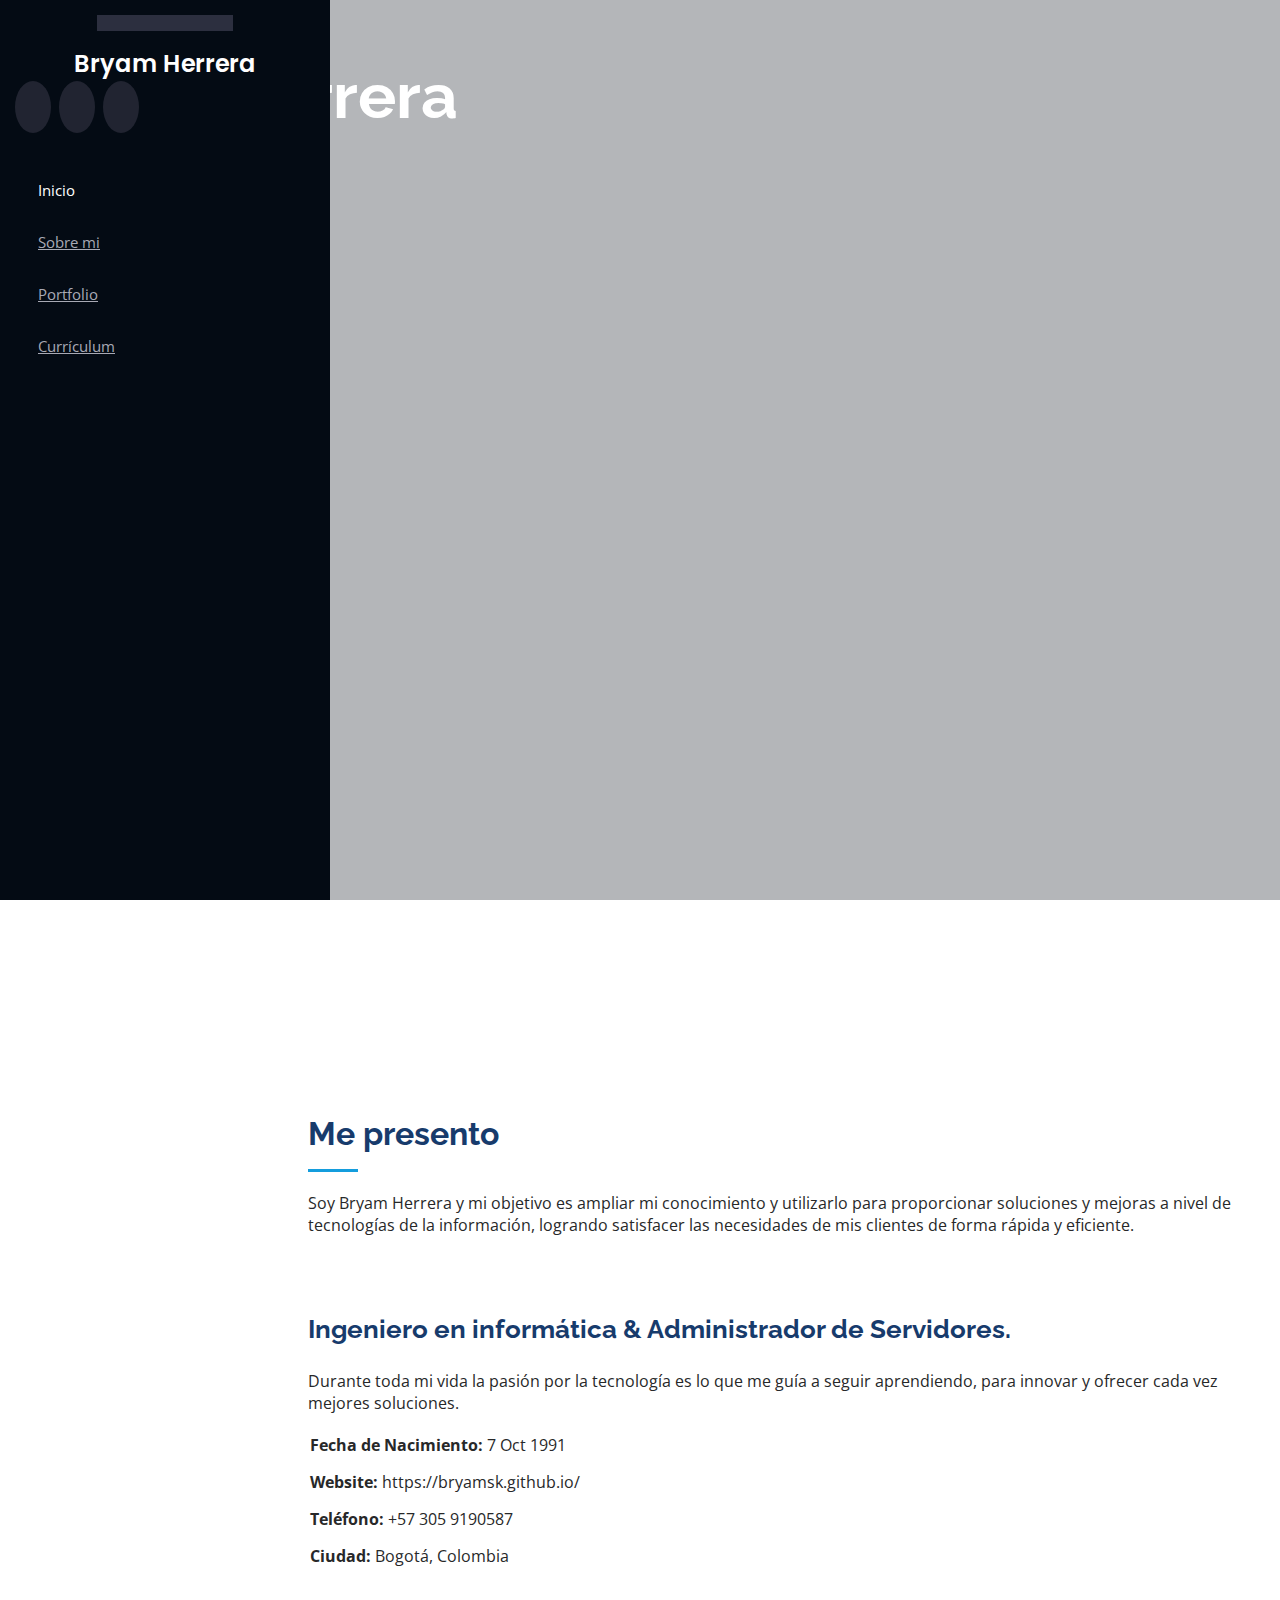
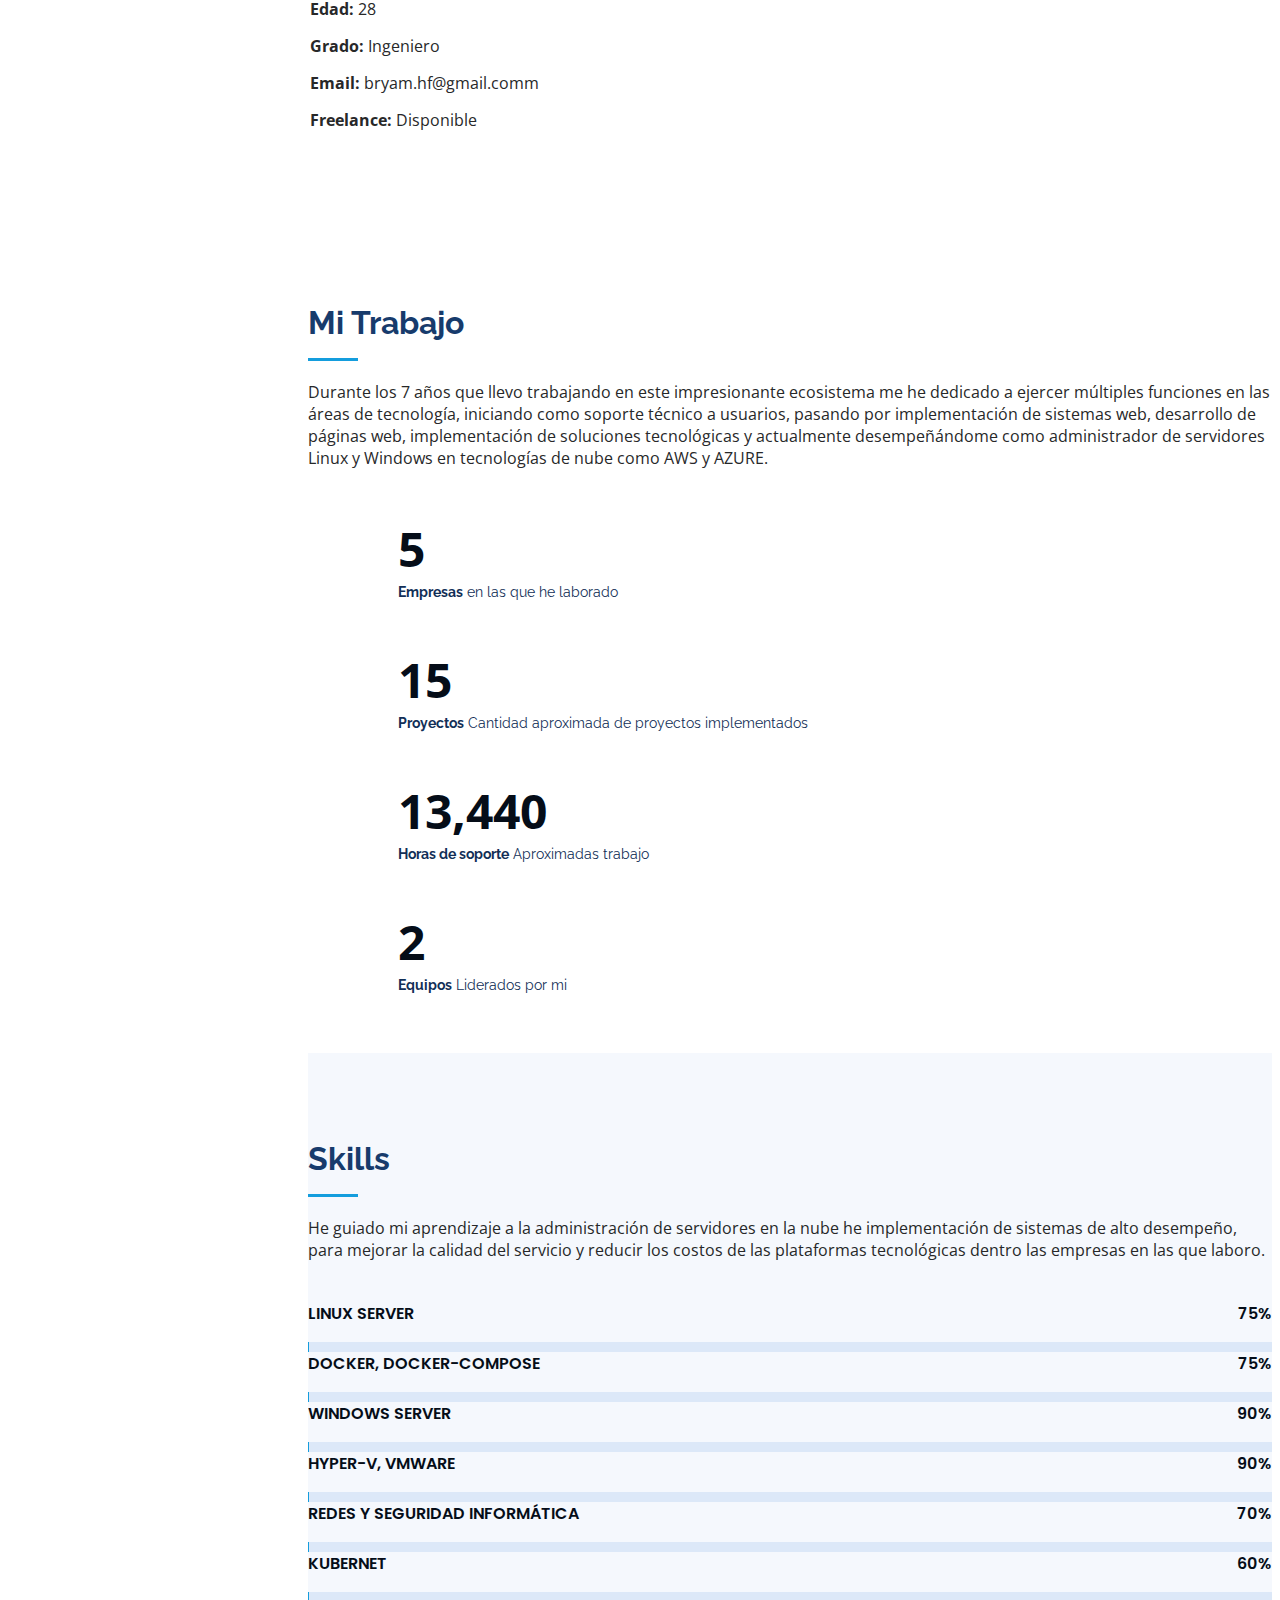
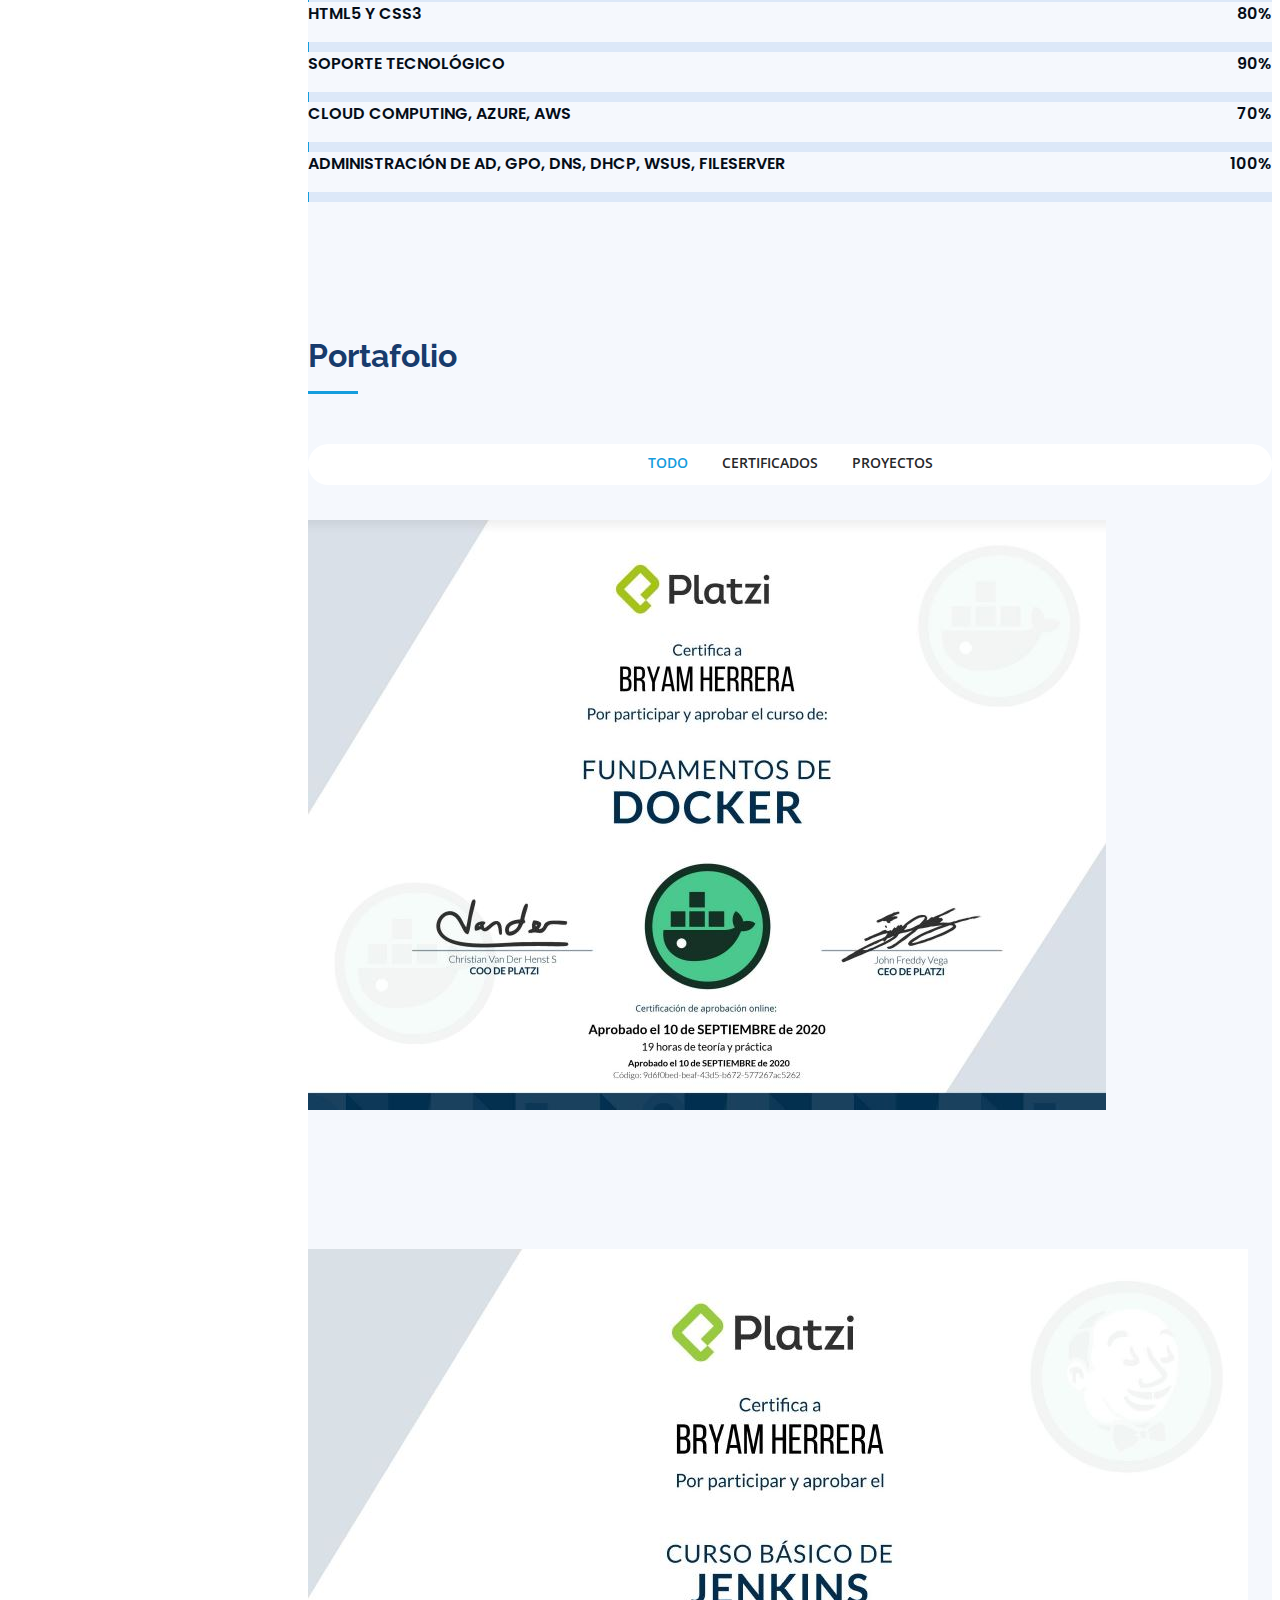
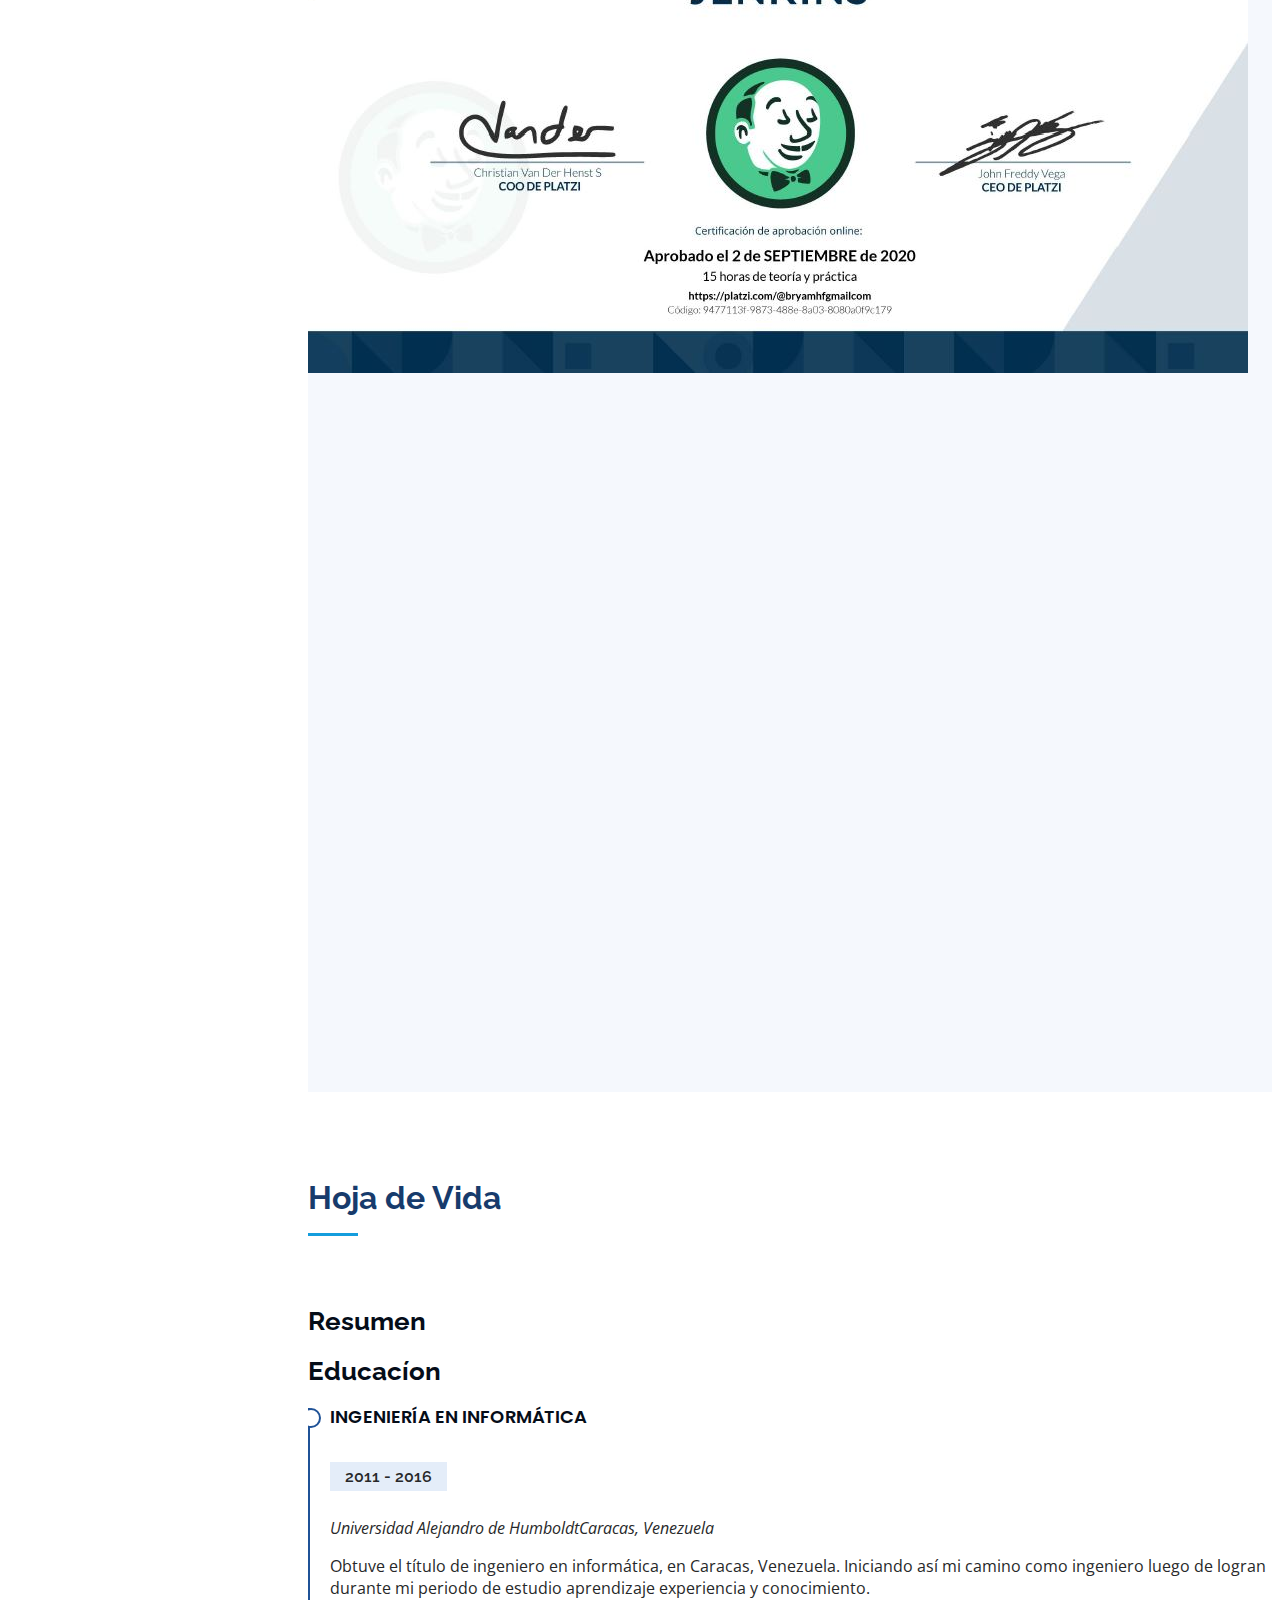
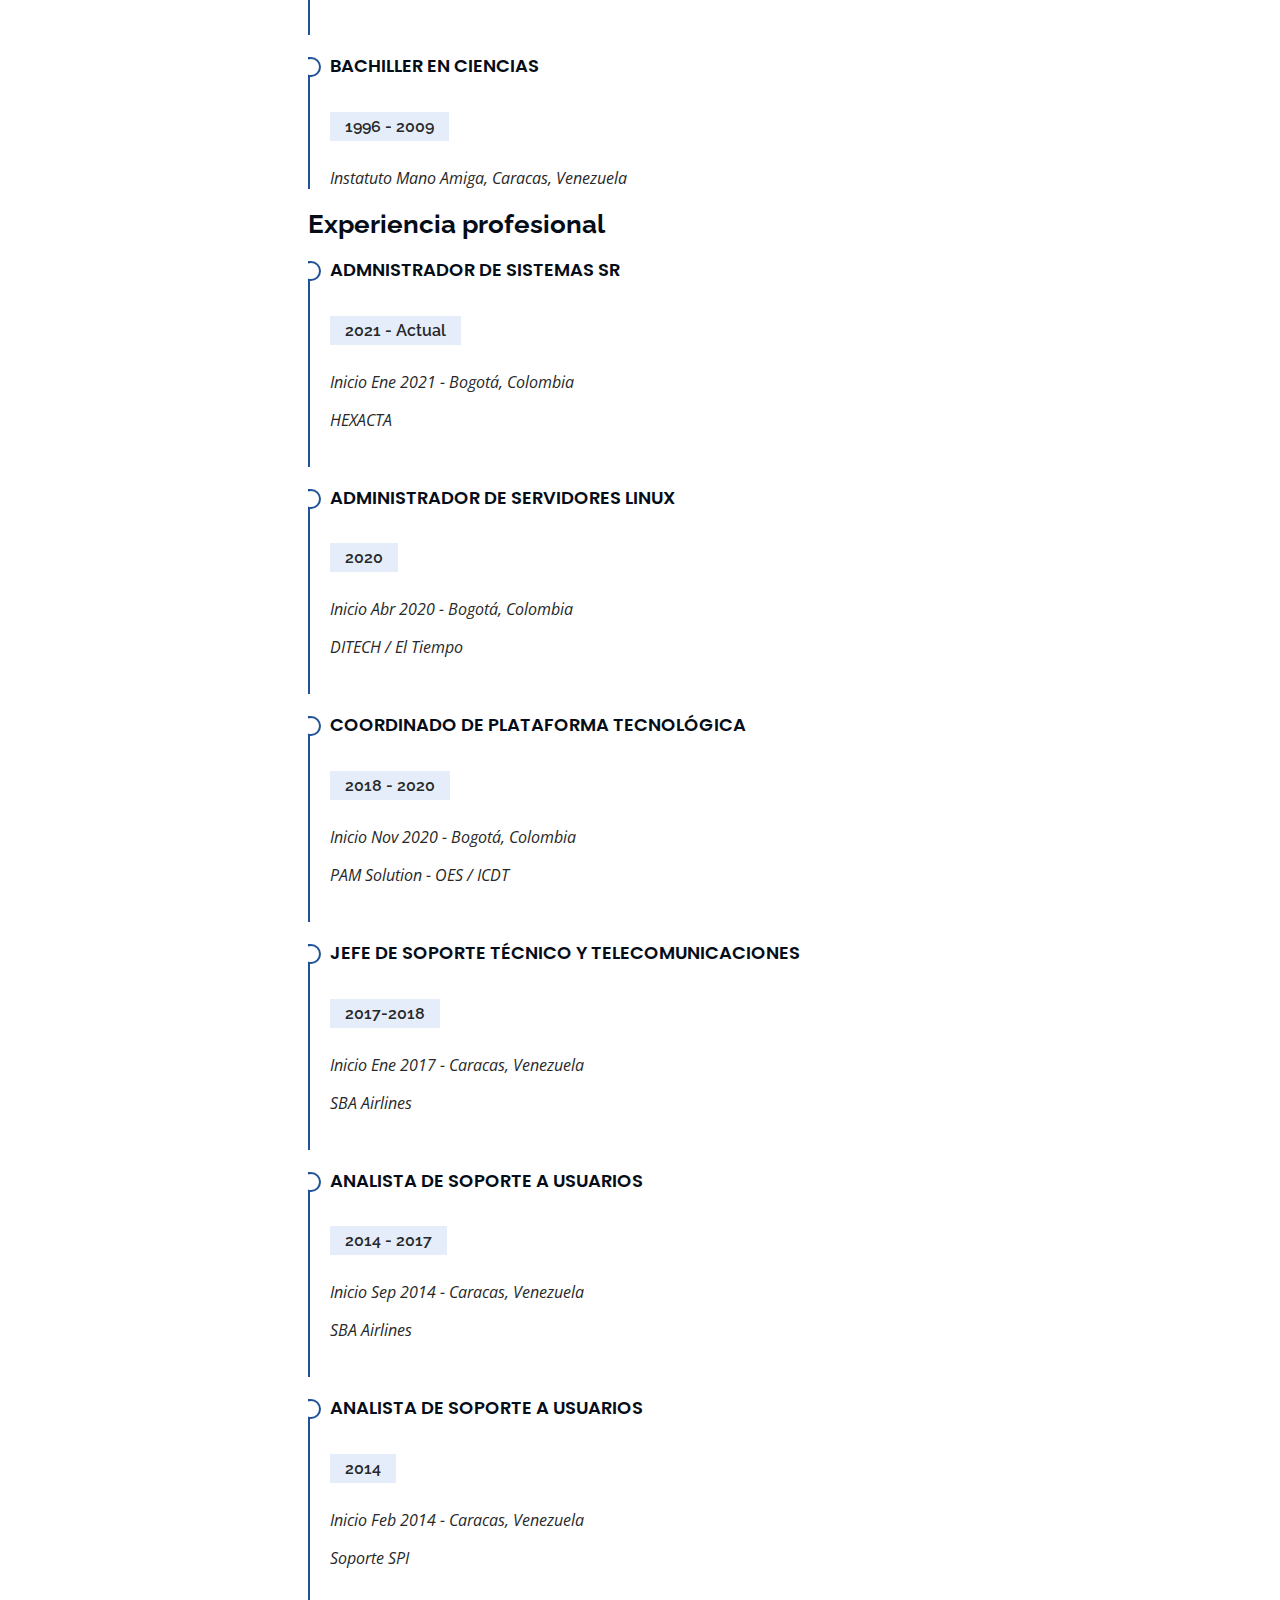
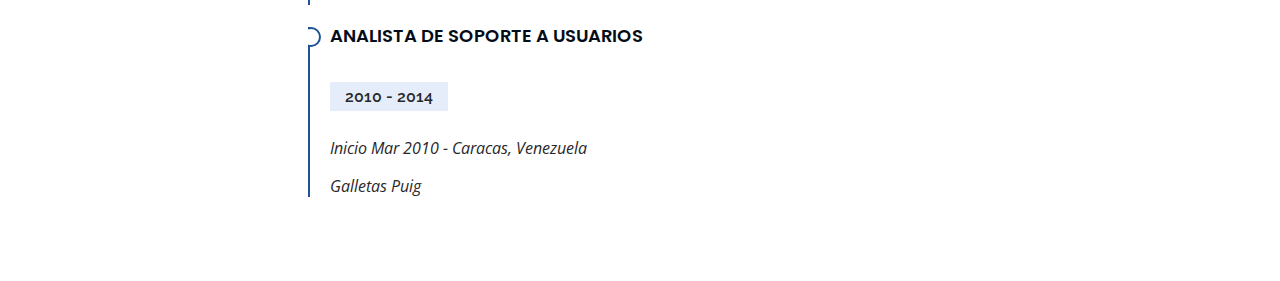
==== commit aa6f2849: "update" ====
--- a/index.html
+++ b/index.html
@@ -60,8 +60,8 @@
         <ul>
           <li class="active"><a href="#hero"><i class="bx bx-home"></i> <span> Inicio</span></a></li>
           <li><a href="#about"><i class="bx bx-user"></i> <span> Sobre mi</span></a></li>
+          <li><a href="#portfolio"><i class="bx bx-book-content"></i> Portfolio</a></li>
           <li><a href="#resume"><i class="bx bx-file-blank"></i> <span> Currículum</span></a></li>
-          <li><a href="#portfolio"><i class="bx bx-book-content"></i> Portfolio</a></li>
           <!-- <li><a href="#services"><i class="bx bx-server"></i> Servicios</a></li> -->
           <!-- <li><a href="#contact"><i class="bx bx-envelope"></i> Contacto</a></li> -->
           <!-- <li><a href=" "><i class="bx bx-phone"></i> 3059190587</a></li> -->
@@ -199,13 +199,38 @@
             </div>
 
             <div class="progress">
-              <span class="skill">Docker Docker-compose<i class="val">75%</i></span>
+              <span class="skill">Docker, Docker-compose<i class="val">75%</i></span>
               <div class="progress-bar-wrap">
                 <div class="progress-bar" role="progressbar" aria-valuenow="75" aria-valuemin="0" aria-valuemax="100"></div>
               </div>
             </div>
 
             <div class="progress">
+              <span class="skill">Windows Server <i class="val">90%</i></span>
+              <div class="progress-bar-wrap">
+                <div class="progress-bar" role="progressbar" aria-valuenow="90" aria-valuemin="0" aria-valuemax="100"></div>
+              </div>
+            </div>
+
+            <div class="progress">
+              <span class="skill">Hyper-v, VMware<i class="val">90%</i></span>
+              <div class="progress-bar-wrap">
+                <div class="progress-bar" role="progressbar" aria-valuenow="90" aria-valuemin="0" aria-valuemax="100"></div>
+              </div>
+            </div>
+
+            <div class="progress">
+              <span class="skill">Redes y Seguridad Informática <i class="val">70%</i></span>
+              <div class="progress-bar-wrap">
+                <div class="progress-bar" role="progressbar" aria-valuenow="70" aria-valuemin="0" aria-valuemax="100"></div>
+              </div>
+            </div>
+
+          </div>
+
+          <div class="col-lg-6" data-aos="fade-up" data-aos-delay="100">
+
+            <div class="progress">
               <span class="skill">Kubernet<i class="val">60%</i></span>
               <div class="progress-bar-wrap">
                 <div class="progress-bar" role="progressbar" aria-valuenow="75" aria-valuemin="0" aria-valuemax="100"></div>
@@ -213,51 +238,26 @@
             </div>
 
             <div class="progress">
-              <span class="skill">Windows Server <i class="val">90%</i></span>
+              <span class="skill">HTML5 y CSS3 <i class="val">80%</i></span>
+              <div class="progress-bar-wrap">
+                <div class="progress-bar" role="progressbar" aria-valuenow="80" aria-valuemin="0" aria-valuemax="100"></div>
+              </div>
+            </div>
+
+            <div class="progress">
+              <span class="skill">Soporte tecnológico <i class="val">90%</i></span>
               <div class="progress-bar-wrap">
                 <div class="progress-bar" role="progressbar" aria-valuenow="90" aria-valuemin="0" aria-valuemax="100"></div>
               </div>
             </div>
 
             <div class="progress">
-              <span class="skill">Hyper-v, VMware<i class="val">90%</i></span>
-              <div class="progress-bar-wrap">
-                <div class="progress-bar" role="progressbar" aria-valuenow="90" aria-valuemin="0" aria-valuemax="100"></div>
-              </div>
-            </div>
-
-            <div class="progress">
-              <span class="skill">Redes y Seguridad Informática <i class="val">70%</i></span>
+              <span class="skill">Cloud computing, Azure, AWS <i class="val">70%</i></span>
               <div class="progress-bar-wrap">
                 <div class="progress-bar" role="progressbar" aria-valuenow="70" aria-valuemin="0" aria-valuemax="100"></div>
               </div>
             </div>
 
-          </div>
-
-          <div class="col-lg-6" data-aos="fade-up" data-aos-delay="100">
-
-            <div class="progress">
-              <span class="skill">HTML5 y CSS3 <i class="val">80%</i></span>
-              <div class="progress-bar-wrap">
-                <div class="progress-bar" role="progressbar" aria-valuenow="80" aria-valuemin="0" aria-valuemax="100"></div>
-              </div>
-            </div>
-
-            <div class="progress">
-              <span class="skill">Soporte tecnológico <i class="val">90%</i></span>
-              <div class="progress-bar-wrap">
-                <div class="progress-bar" role="progressbar" aria-valuenow="90" aria-valuemin="0" aria-valuemax="100"></div>
-              </div>
-            </div>
-
-            <div class="progress">
-              <span class="skill">Cloud computing, Azure, AWS <i class="val">70%</i></span>
-              <div class="progress-bar-wrap">
-                <div class="progress-bar" role="progressbar" aria-valuenow="70" aria-valuemin="0" aria-valuemax="100"></div>
-              </div>
-            </div>
-
             <div class="progress">
               <span class="skill">administración de AD, GPO, DNS, DHCP, WSUS, FileServer <i class="val">100%</i></span>
               <div class="progress-bar-wrap">
@@ -271,6 +271,193 @@
 
       </div>
     </section><!-- End Skills Section -->
+
+<!-- ======= Portfolio Section ======= -->
+<section id="portfolio" class="portfolio section-bg">
+  <div class="container">
+
+    <div class="section-title">
+      <h2>Portafolio</h2>
+    <!-- <p>En esta sección te presentare los certificados que he obtenido y algunos proyectos en los que he trabajado.</p> -->
+    </div>
+
+    <div class="row" data-aos="fade-up">
+      <div class="col-lg-12 d-flex justify-content-center">
+        <ul id="portfolio-flters">
+          <li data-filter="*" class="filter-active">Todo</li>
+          <li data-filter=".filter-app">Certificados</li>
+          <li data-filter=".filter-card">Proyectos</li>
+          <!-- <li data-filter=".filter-web">Web</li> -->
+        </ul>
+      </div>
+    </div>
+
+    <div class="row portfolio-container" data-aos="fade-up" data-aos-delay="100">
+
+      <div class="col-lg-4 col-md-6 portfolio-item filter-app">
+        <div class="portfolio-wrap">
+          <img src="assets/img/portfolio/docker.JPG" class="img-fluid" alt="">
+          <div class="portfolio-links">
+            <a href="assets/img/portfolio/docker.JPG" data-gall="portfolioGallery" class="venobox" title="App 1"><i class="bx bx-plus"></i></a>
+            <a href="https://drive.google.com/file/d/1BweDlDkkFJIFs04LZIERCBDzOUivIOo0/view?usp=sharing" target="_blank" title="More Details"><i class="bx bx-link"></i></a>
+          </div>
+        </div>
+      </div>
+
+      <div class="col-lg-4 col-md-6 portfolio-item filter-app">
+        <div class="portfolio-wrap">
+          <img src="assets/img/portfolio/cloud-comp.JPG" class="img-fluid" alt="">
+          <div class="portfolio-links">
+            <a href="assets/img/portfolio/cloud-comp.JPG" data-gall="portfolioGallery" class="venobox" title="App 1"><i class="bx bx-plus"></i></a>
+            <a href="https://drive.google.com/file/d/17NoNgYE2E311jBGhTqOFmdrtVZC1qy7y/view?usp=sharing" target="_blank" title="More Details"><i class="bx bx-link"></i></a>
+          </div>
+        </div>
+      </div>
+
+      <div class="col-lg-4 col-md-6 portfolio-item filter-app">
+        <div class="portfolio-wrap">
+          <img src="assets/img/portfolio/clo-aws.JPG" class="img-fluid" alt="">
+          <div class="portfolio-links">
+            <a href="assets/img/portfolio/clo-aws.JPG" data-gall="portfolioGallery" class="venobox" title="App 1"><i class="bx bx-plus"></i></a>
+            <a href="https://drive.google.com/file/d/15DFKmrQFrQCnw97XJrINKAbUzLlOTdMQ/view?usp=sharing" target="_blank" title="More Details"><i class="bx bx-link"></i></a>
+          </div>
+        </div>
+      </div>
+
+      <div class="col-lg-4 col-md-6 portfolio-item filter-app">
+        <div class="portfolio-wrap">
+          <img src="assets/img/portfolio/jenkins.JPG" class="img-fluid" alt="">
+          <div class="portfolio-links">
+            <a href="assets/img/portfolio/jenkins.JPG" data-gall="portfolioGallery" class="venobox" title="App 1"><i class="bx bx-plus"></i></a>
+            <a href="https://drive.google.com/file/d/1sr6SgAwyLrQOK-wWI0tuJCRjZ2ojWcst/view?usp=sharing" target="_blank" title="More Details"><i class="bx bx-link"></i></a>
+          </div>
+        </div>
+      </div>
+
+      <div class="col-lg-4 col-md-6 portfolio-item filter-card">
+        <div class="portfolio-wrap">
+          <img src="assets/img/portfolio/gallery-1.webp" class="img-fluid" alt="">
+          <div class="portfolio-links">
+            <a href="assets/img/portfolio/gallery-1.webp" data-gall="portfolioGallery" class="venobox" title="Card 1"><i class="bx bx-plus"></i></a>
+            <a href="http://webmedia-env.eba-pzuytyhf.us-east-2.elasticbeanstalk.com/login" target="_blank" title="More Details"><i class="bx bx-link"></i></a>
+          </div>
+        </div>
+      </div>
+
+      <div class="col-lg-4 col-md-6 portfolio-item filter-app">
+        <div class="portfolio-wrap">
+          <img src="assets/img/portfolio/adm-ser-lix.JPG" class="img-fluid" alt="">
+          <div class="portfolio-links">
+            <a href="assets/img/portfolio/adm-ser-lix.JPG" data-gall="portfolioGallery" class="venobox" title="App 1"><i class="bx bx-plus"></i></a>
+            <a href="https://drive.google.com/file/d/1obqBoPe3p339kMb2K0nzDITmyrb4Aohs/view?usp=sharing" target="_blank" title="More Details"><i class="bx bx-link"></i></a>
+          </div>
+        </div>
+      </div>
+
+      <div class="col-lg-4 col-md-6 portfolio-item filter-card">
+        <div class="portfolio-wrap">
+          <img src="assets/img/portfolio/soporte-slk.JPG" class="img-fluid" alt="">
+          <div class="portfolio-links">
+            <a href="assets/img/portfolio/soporte-slk.JPG" data-gall="portfolioGallery" class="venobox" title="Card 1"><i class="bx bx-plus"></i></a>
+            <a href="https://soporte.selkis.com.co/" target="_blank" title="More Details"><i class="bx bx-link"></i></a>
+          </div>
+        </div>
+      </div>
+
+      <div class="col-lg-4 col-md-6 portfolio-item filter-card">
+        <div class="portfolio-wrap">
+          <img src="assets/img/portfolio/pag-web-med.JPG" class="img-fluid" alt="">
+          <div class="portfolio-links">
+            <a href="assets/img/portfolio/pag-web-med.JPG" data-gall="portfolioGallery" class="venobox" title="Card 1"><i class="bx bx-plus"></i></a>
+            <a href="https://selkis.com.co/" target="_blank" title="More Details"><i class="bx bx-link"></i></a>
+          </div>
+        </div>
+      </div>
+
+      <div class="col-lg-4 col-md-6 portfolio-item filter-app">
+        <div class="portfolio-wrap">
+          <img src="assets/img/portfolio/aws-fun.jpg" class="img-fluid" alt="">
+          <div class="portfolio-links">
+            <a href="assets/img/portfolio/aws-fun.jpg" data-gall="portfolioGallery" class="venobox" title="App 1"><i class="bx bx-plus"></i></a>
+            <a href="https://drive.google.com/file/d/1HiY0qqo61Qv3BsymuNMnVixG8n7PeTN1/view?usp=sharing" target="_blank" title="More Details"><i class="bx bx-link"></i></a>
+          </div>
+        </div>
+      </div>
+
+      <div class="col-lg-4 col-md-6 portfolio-item filter-card">
+        <div class="portfolio-wrap">
+          <img src="assets/img/portfolio/pag-web-hog.JPG" class="img-fluid" alt="">
+          <div class="portfolio-links">
+            <a href="assets/img/portfolio/pag-web-hog.JPG" data-gall="portfolioGallery" class="venobox" title="Card 1"><i class="bx bx-plus"></i></a>
+            <a href="http://www.hogario.net/" target="_blank" title="More Details"><i class="bx bx-link"></i></a>
+          </div>
+        </div>
+      </div>
+
+      <div class="col-lg-4 col-md-6 portfolio-item filter-app">
+        <div class="portfolio-wrap">
+          <img src="assets/img/portfolio/azu-iaas.JPG" class="img-fluid" alt="">
+          <div class="portfolio-links">
+            <a href="assets/img/portfolio/azu-iaas.JPG" data-gall="portfolioGallery" class="venobox" title="App 1"><i class="bx bx-plus"></i></a>
+            <a href="https://drive.google.com/file/d/1s2eSD3Pa90ZnYcLkxePVfeuudY0l0rqN/view?usp=sharing" target="_blank" title="More Details"><i class="bx bx-link"></i></a>
+          </div>
+        </div>
+      </div>
+
+      <div class="col-lg-4 col-md-6 portfolio-item filter-app">
+        <div class="portfolio-wrap">
+          <img src="assets/img/portfolio/git-gitlab.JPG" class="img-fluid" alt="">
+          <div class="portfolio-links">
+            <a href="assets/img/portfolio/git-gitlab.JPG" data-gall="portfolioGallery" class="venobox" title="App 1"><i class="bx bx-plus"></i></a>
+            <a href="https://drive.google.com/file/d/11Isr6JDXjs7rFMLqGByiLwOQcWOTF7Rj/view?usp=sharing" target="_blank" title="More Details"><i class="bx bx-link"></i></a>
+          </div>
+        </div>
+      </div>
+
+      <div class="col-lg-4 col-md-6 portfolio-item filter-app">
+        <div class="portfolio-wrap">
+          <img src="assets/img/portfolio/desarrollo-web.JPG" class="img-fluid" alt="">
+          <div class="portfolio-links">
+            <a href="assets/img/portfolio/desarrollo-web.JPG" data-gall="portfolioGallery" class="venobox" title="App 1"><i class="bx bx-plus"></i></a>
+            <a href="https://drive.google.com/file/d/1oQbsdmfd4n3s8SJ0mOHvX_HHLc6Qlt6N/view?usp=sharing" target="_blank" title="More Details"><i class="bx bx-link"></i></a>
+          </div>
+        </div>
+      </div>
+
+      <div class="col-lg-4 col-md-6 portfolio-item filter-app">
+        <div class="portfolio-wrap">
+          <img src="assets/img/portfolio/fun-ing-sof.JPG" class="img-fluid" alt="">
+          <div class="portfolio-links">
+            <a href="assets/img/portfolio/fun-ing-sof.JPG" data-gall="portfolioGallery" class="venobox" title="App 1"><i class="bx bx-plus"></i></a>
+            <a href="https://drive.google.com/file/d/1b3zyaayFAIL23F3p_asIwpK-JHbgS0mR/view?usp=sharing" target="_blank" title="More Details"><i class="bx bx-link"></i></a>
+          </div>
+        </div>
+      </div>
+
+      <div class="col-lg-4 col-md-6 portfolio-item filter-app">
+        <div class="portfolio-wrap">
+          <img src="assets/img/portfolio/seg-inf.JPG" class="img-fluid" alt="">
+          <div class="portfolio-links">
+            <a href="assets/img/portfolio/seg-inf.JPG" data-gall="portfolioGallery" class="venobox" title="App 1"><i class="bx bx-plus"></i></a>
+            <a href="https://drive.google.com/file/d/1nrJABQj5jC8JVLzVw-WGJxvF8CfjU2_q/view?usp=sharing" target="_blank" title="More Details"><i class="bx bx-link"></i></a>
+          </div>
+        </div>
+      </div>
+
+      <div class="col-lg-4 col-md-6 portfolio-item filter-app">
+        <div class="portfolio-wrap">
+          <img src="assets/img/portfolio/term-com.JPG" class="img-fluid" alt="">
+          <div class="portfolio-links">
+            <a href="assets/img/portfolio/term-com.JPG" data-gall="portfolioGallery" class="venobox" title="App 1"><i class="bx bx-plus"></i></a>
+            <a href="https://drive.google.com/file/d/1BdEVI0IK-t1srKK0bwqZZpCRb7coB4G6/view?usp=sharing" target="_blank" title="More Details"><i class="bx bx-link"></i></a>
+          </div>
+        </div>
+      </div>
+
+    </div>
+
+  </div>
+</section><!-- End Portfolio Section -->
 
     <!-- ======= Resume Section ======= -->
     <section id="resume" class="resume">
@@ -310,19 +497,19 @@
           </div>
           <div class="col-lg-6" data-aos="fade-up" data-aos-delay="100">
             <h3 class="resume-title">Experiencia profesional </h3>
+
+            <div class="resume-item">
+              <h4>Admnistrador de Sistemas Sr</h4>
+              <h5>2021 - Actual </h5>
+              <p><em>Inicio Ene 2021 - Bogotá, Colombia </em></p>
+              <p><em>HEXACTA</em></p>
+            </div>
             
             <div class="resume-item">
               <h4>Administrador de Servidores Linux</h4>
-              <h5>2020 - Actual </h5>
+              <h5>2020 </h5>
               <p><em>Inicio Abr 2020 - Bogotá, Colombia </em></p>
               <p><em>DITECH / El Tiempo</em></p>
-              <ul>
-                <li>Administración de servidores Linux en plataformas Cloud con los proveedores Centurylink y Azure.</li>
-                <li>Monitorear los sistemas de información con el fin de prevenir las posibles fallas que se puedan generar. </li>
-                <li>Garantizar el buen funcionamiento de las copias de seguridad para los aplicativos y bases de datos.</li>
-                <li>Configuración de Nginx, Apache, MariaDB, MySQL, PostgreSQL, Varnish Cache, entre otros.</li>
-                <li>Implementar o proponer mejoras y soluciones innovadoras.</li>
-              </ul>
             </div>
 
             <div class="resume-item">
@@ -330,30 +517,6 @@
               <h5>2018 - 2020</h5>
               <p><em>Inicio Nov 2020 - Bogotá, Colombia</em></p>
               <p><em>PAM Solution - OES / ICDT</em></p>
-              <ul>
-                <li>Garantizar la operatividad de los sistemas de información en los Clientes.</li>
-                <li>Monitorear los sistemas de información con el fin de prevenir las posibles fallas que se puedan generar.</li>
-                <li>Prestar apoyo al personal en casos relacionados con herramientas tecnológicas.</li>
-                <li>Virtualización y administración de servidores en plataforma Microsft Hyper-V.</li>
-                <li>Administrar servidores Windows y linux en diferente versiones.</li>
-                <li>Implementar o proponer mejoras y soluciones innovadoras.</li>
-                <li>Administración de plataformas de correo G-Suit y Office365.</li>
-                <li>Administración de plataformas Cloud de servicios Web y Hosting.</li>
-                <li>Administración de Servidores Virtuales privados en la Nube (VPS) OVH, Godaddy, Azure.</li>
-                <li>Implementación de tecnologías web.</li>
-                <li>Proponer soluciones y mejoras que permitan mantener la rentabilidad y última generación de las tecnologías utilizadas.</li>
-              </ul>
-            </div>
-
-            <div class="resume-item">
-              <h4>Ingeniero de Data Center</h4>
-              <h5>2018</h5>
-              <p><em>Inicio Ago 2018 - Bogotá, Colombia</em></p>
-              <p><em>Talento Solido - MINTIC</em></p>
-              <ul>
-                <li>Garantizar la operatividad de los sistemas de información.</li>
-                <li>Monitorear los sistemas de información con el fin de prevenir las posibles fallas que se puedan generar.</li>
-              </ul>
             </div>
 
             <div class="resume-item">
@@ -361,12 +524,6 @@
               <h5>2017-2018</h5>
               <p><em>Inicio Ene 2017 - Caracas, Venezuela</em></p>
               <p><em>SBA Airlines</em></p>
-              <ul>
-                <li>Coordinar y supervisar al personal para que realice el soporte técnico en las aéreas de telefonía, telecomunicaciones y micro computación.</li>
-                <li>Garantizar la operatividad de los sistemas de información.</li>
-                <li>Monitorear los sistemas de información con el fin de prevenir las posibles fallas que se puedan generar.</li>
-                <li>Proponer soluciones y mejoras que permitan mantener la rentabilidad y última generación de las tecnologías utilizadas.</li>
-              </ul>
             </div>
 
             <div class="resume-item">
@@ -405,192 +562,6 @@
       </div>
     </section><!-- End Resume Section -->
 
-    <!-- ======= Portfolio Section ======= -->
-    <section id="portfolio" class="portfolio section-bg">
-      <div class="container">
-
-        <div class="section-title">
-          <h2>Portafolio</h2>
-          <p>En esta sección te presentare los certificados que he obtenido y algunos proyectos en los que he trabajado.</p>
-        </div>
-
-        <div class="row" data-aos="fade-up">
-          <div class="col-lg-12 d-flex justify-content-center">
-            <ul id="portfolio-flters">
-              <li data-filter="*" class="filter-active">Todo</li>
-              <li data-filter=".filter-app">Certificados</li>
-              <li data-filter=".filter-card">Proyectos</li>
-              <!-- <li data-filter=".filter-web">Web</li> -->
-            </ul>
-          </div>
-        </div>
-
-        <div class="row portfolio-container" data-aos="fade-up" data-aos-delay="100">
-
-          <div class="col-lg-4 col-md-6 portfolio-item filter-app">
-            <div class="portfolio-wrap">
-              <img src="assets/img/portfolio/docker.JPG" class="img-fluid" alt="">
-              <div class="portfolio-links">
-                <a href="assets/img/portfolio/docker.JPG" data-gall="portfolioGallery" class="venobox" title="App 1"><i class="bx bx-plus"></i></a>
-                <a href="https://drive.google.com/file/d/1BweDlDkkFJIFs04LZIERCBDzOUivIOo0/view?usp=sharing" target="_blank" title="More Details"><i class="bx bx-link"></i></a>
-              </div>
-            </div>
-          </div>
-
-          <div class="col-lg-4 col-md-6 portfolio-item filter-app">
-            <div class="portfolio-wrap">
-              <img src="assets/img/portfolio/cloud-comp.JPG" class="img-fluid" alt="">
-              <div class="portfolio-links">
-                <a href="assets/img/portfolio/cloud-comp.JPG" data-gall="portfolioGallery" class="venobox" title="App 1"><i class="bx bx-plus"></i></a>
-                <a href="https://drive.google.com/file/d/17NoNgYE2E311jBGhTqOFmdrtVZC1qy7y/view?usp=sharing" target="_blank" title="More Details"><i class="bx bx-link"></i></a>
-              </div>
-            </div>
-          </div>
-
-          <div class="col-lg-4 col-md-6 portfolio-item filter-app">
-            <div class="portfolio-wrap">
-              <img src="assets/img/portfolio/clo-aws.JPG" class="img-fluid" alt="">
-              <div class="portfolio-links">
-                <a href="assets/img/portfolio/clo-aws.JPG" data-gall="portfolioGallery" class="venobox" title="App 1"><i class="bx bx-plus"></i></a>
-                <a href="https://drive.google.com/file/d/15DFKmrQFrQCnw97XJrINKAbUzLlOTdMQ/view?usp=sharing" target="_blank" title="More Details"><i class="bx bx-link"></i></a>
-              </div>
-            </div>
-          </div>
-
-          <div class="col-lg-4 col-md-6 portfolio-item filter-app">
-            <div class="portfolio-wrap">
-              <img src="assets/img/portfolio/jenkins.JPG" class="img-fluid" alt="">
-              <div class="portfolio-links">
-                <a href="assets/img/portfolio/jenkins.JPG" data-gall="portfolioGallery" class="venobox" title="App 1"><i class="bx bx-plus"></i></a>
-                <a href="https://drive.google.com/file/d/1sr6SgAwyLrQOK-wWI0tuJCRjZ2ojWcst/view?usp=sharing" target="_blank" title="More Details"><i class="bx bx-link"></i></a>
-              </div>
-            </div>
-          </div>
-
-          <div class="col-lg-4 col-md-6 portfolio-item filter-card">
-            <div class="portfolio-wrap">
-              <img src="assets/img/portfolio/gallery-1.webp" class="img-fluid" alt="">
-              <div class="portfolio-links">
-                <a href="assets/img/portfolio/gallery-1.webp" data-gall="portfolioGallery" class="venobox" title="Card 1"><i class="bx bx-plus"></i></a>
-                <a href="http://webmedia-env.eba-pzuytyhf.us-east-2.elasticbeanstalk.com/login" target="_blank" title="More Details"><i class="bx bx-link"></i></a>
-              </div>
-            </div>
-          </div>
-
-          <div class="col-lg-4 col-md-6 portfolio-item filter-app">
-            <div class="portfolio-wrap">
-              <img src="assets/img/portfolio/adm-ser-lix.JPG" class="img-fluid" alt="">
-              <div class="portfolio-links">
-                <a href="assets/img/portfolio/adm-ser-lix.JPG" data-gall="portfolioGallery" class="venobox" title="App 1"><i class="bx bx-plus"></i></a>
-                <a href="https://drive.google.com/file/d/1obqBoPe3p339kMb2K0nzDITmyrb4Aohs/view?usp=sharing" target="_blank" title="More Details"><i class="bx bx-link"></i></a>
-              </div>
-            </div>
-          </div>
-
-          <div class="col-lg-4 col-md-6 portfolio-item filter-card">
-            <div class="portfolio-wrap">
-              <img src="assets/img/portfolio/soporte-slk.JPG" class="img-fluid" alt="">
-              <div class="portfolio-links">
-                <a href="assets/img/portfolio/soporte-slk.JPG" data-gall="portfolioGallery" class="venobox" title="Card 1"><i class="bx bx-plus"></i></a>
-                <a href="https://soporte.selkis.com.co/" target="_blank" title="More Details"><i class="bx bx-link"></i></a>
-              </div>
-            </div>
-          </div>
-
-          <div class="col-lg-4 col-md-6 portfolio-item filter-card">
-            <div class="portfolio-wrap">
-              <img src="assets/img/portfolio/pag-web-med.JPG" class="img-fluid" alt="">
-              <div class="portfolio-links">
-                <a href="assets/img/portfolio/pag-web-med.JPG" data-gall="portfolioGallery" class="venobox" title="Card 1"><i class="bx bx-plus"></i></a>
-                <a href="https://selkis.com.co/" target="_blank" title="More Details"><i class="bx bx-link"></i></a>
-              </div>
-            </div>
-          </div>
-
-          <div class="col-lg-4 col-md-6 portfolio-item filter-app">
-            <div class="portfolio-wrap">
-              <img src="assets/img/portfolio/aws-fun.jpg" class="img-fluid" alt="">
-              <div class="portfolio-links">
-                <a href="assets/img/portfolio/aws-fun.jpg" data-gall="portfolioGallery" class="venobox" title="App 1"><i class="bx bx-plus"></i></a>
-                <a href="https://drive.google.com/file/d/1HiY0qqo61Qv3BsymuNMnVixG8n7PeTN1/view?usp=sharing" target="_blank" title="More Details"><i class="bx bx-link"></i></a>
-              </div>
-            </div>
-          </div>
-
-          <div class="col-lg-4 col-md-6 portfolio-item filter-card">
-            <div class="portfolio-wrap">
-              <img src="assets/img/portfolio/pag-web-hog.JPG" class="img-fluid" alt="">
-              <div class="portfolio-links">
-                <a href="assets/img/portfolio/pag-web-hog.JPG" data-gall="portfolioGallery" class="venobox" title="Card 1"><i class="bx bx-plus"></i></a>
-                <a href="http://www.hogario.net/" target="_blank" title="More Details"><i class="bx bx-link"></i></a>
-              </div>
-            </div>
-          </div>
-
-          <div class="col-lg-4 col-md-6 portfolio-item filter-app">
-            <div class="portfolio-wrap">
-              <img src="assets/img/portfolio/azu-iaas.JPG" class="img-fluid" alt="">
-              <div class="portfolio-links">
-                <a href="assets/img/portfolio/azu-iaas.JPG" data-gall="portfolioGallery" class="venobox" title="App 1"><i class="bx bx-plus"></i></a>
-                <a href="https://drive.google.com/file/d/1s2eSD3Pa90ZnYcLkxePVfeuudY0l0rqN/view?usp=sharing" target="_blank" title="More Details"><i class="bx bx-link"></i></a>
-              </div>
-            </div>
-          </div>
-
-          <div class="col-lg-4 col-md-6 portfolio-item filter-app">
-            <div class="portfolio-wrap">
-              <img src="assets/img/portfolio/git-gitlab.JPG" class="img-fluid" alt="">
-              <div class="portfolio-links">
-                <a href="assets/img/portfolio/git-gitlab.JPG" data-gall="portfolioGallery" class="venobox" title="App 1"><i class="bx bx-plus"></i></a>
-                <a href="https://drive.google.com/file/d/11Isr6JDXjs7rFMLqGByiLwOQcWOTF7Rj/view?usp=sharing" target="_blank" title="More Details"><i class="bx bx-link"></i></a>
-              </div>
-            </div>
-          </div>
-
-          <div class="col-lg-4 col-md-6 portfolio-item filter-app">
-            <div class="portfolio-wrap">
-              <img src="assets/img/portfolio/desarrollo-web.JPG" class="img-fluid" alt="">
-              <div class="portfolio-links">
-                <a href="assets/img/portfolio/desarrollo-web.JPG" data-gall="portfolioGallery" class="venobox" title="App 1"><i class="bx bx-plus"></i></a>
-                <a href="https://drive.google.com/file/d/1oQbsdmfd4n3s8SJ0mOHvX_HHLc6Qlt6N/view?usp=sharing" target="_blank" title="More Details"><i class="bx bx-link"></i></a>
-              </div>
-            </div>
-          </div>
-
-          <div class="col-lg-4 col-md-6 portfolio-item filter-app">
-            <div class="portfolio-wrap">
-              <img src="assets/img/portfolio/fun-ing-sof.JPG" class="img-fluid" alt="">
-              <div class="portfolio-links">
-                <a href="assets/img/portfolio/fun-ing-sof.JPG" data-gall="portfolioGallery" class="venobox" title="App 1"><i class="bx bx-plus"></i></a>
-                <a href="https://drive.google.com/file/d/1b3zyaayFAIL23F3p_asIwpK-JHbgS0mR/view?usp=sharing" target="_blank" title="More Details"><i class="bx bx-link"></i></a>
-              </div>
-            </div>
-          </div>
-
-          <div class="col-lg-4 col-md-6 portfolio-item filter-app">
-            <div class="portfolio-wrap">
-              <img src="assets/img/portfolio/seg-inf.JPG" class="img-fluid" alt="">
-              <div class="portfolio-links">
-                <a href="assets/img/portfolio/seg-inf.JPG" data-gall="portfolioGallery" class="venobox" title="App 1"><i class="bx bx-plus"></i></a>
-                <a href="https://drive.google.com/file/d/1nrJABQj5jC8JVLzVw-WGJxvF8CfjU2_q/view?usp=sharing" target="_blank" title="More Details"><i class="bx bx-link"></i></a>
-              </div>
-            </div>
-          </div>
-
-          <div class="col-lg-4 col-md-6 portfolio-item filter-app">
-            <div class="portfolio-wrap">
-              <img src="assets/img/portfolio/term-com.JPG" class="img-fluid" alt="">
-              <div class="portfolio-links">
-                <a href="assets/img/portfolio/term-com.JPG" data-gall="portfolioGallery" class="venobox" title="App 1"><i class="bx bx-plus"></i></a>
-                <a href="https://drive.google.com/file/d/1BdEVI0IK-t1srKK0bwqZZpCRb7coB4G6/view?usp=sharing" target="_blank" title="More Details"><i class="bx bx-link"></i></a>
-              </div>
-            </div>
-          </div>
-
-        </div>
-
-      </div>
-    </section><!-- End Portfolio Section -->
 
     <!-- ======= Services Section ======= -->
 <!--     <section id="services" class="services">
--- a/assets/css/style.css
+++ b/assets/css/style.css
@@ -0,0 +1,1082 @@
+/**
+* Template Name: iPortfolio - v1.3.0
+* Template URL: https://bootstrapmade.com/iportfolio-bootstrap-portfolio-websites-template/
+* Author: BootstrapMade.com
+* License: https://bootstrapmade.com/license/
+*/
+
+/*--------------------------------------------------------------
+# General
+--------------------------------------------------------------*/
+body {
+  font-family: "Open Sans", sans-serif;
+  color: #272829;
+}
+
+a {
+  color: #149ddd;
+}
+
+a:hover {
+  color: #37b3ed;
+  text-decoration: none;
+}
+
+h1, h2, h3, h4, h5, h6 {
+  font-family: "Raleway", sans-serif;
+}
+
+/*--------------------------------------------------------------
+# Back to top button
+--------------------------------------------------------------*/
+.back-to-top {
+  position: fixed;
+  display: none;
+  width: 40px;
+  height: 40px;
+  border-radius: 50px;
+  right: 15px;
+  bottom: 15px;
+  background: #149ddd;
+  color: #fff;
+  transition: display 0.5s ease-in-out;
+  z-index: 99999;
+}
+
+.back-to-top i {
+  font-size: 24px;
+  position: absolute;
+  top: 7px;
+  left: 8px;
+}
+
+.back-to-top:hover {
+  color: #fff;
+  background: #2eafec;
+  transition: background 0.2s ease-in-out;
+}
+
+/*--------------------------------------------------------------
+# Header
+--------------------------------------------------------------*/
+#header {
+  position: fixed;
+  top: 0;
+  left: 0;
+  bottom: 0;
+  width: 300px;
+  transition: all ease-in-out 0.5s;
+  z-index: 9997;
+  transition: all 0.5s;
+  padding: 0 15px;
+  background: #040b14;
+  overflow-y: auto;
+}
+
+#header .profile img {
+  margin: 15px auto;
+  display: block;
+  width: 120px;
+  border: 8px solid #2c2f3f;
+}
+
+#header .profile h1 {
+  font-size: 24px;
+  margin: 0;
+  padding: 0;
+  font-weight: 600;
+  -moz-text-align-last: center;
+  text-align-last: center;
+  font-family: "Poppins", sans-serif;
+}
+
+#header .profile h1 a, #header .profile h1 a:hover {
+  color: #fff;
+  text-decoration: none;
+}
+
+#header .profile .social-links a {
+  font-size: 18px;
+  display: inline-block;
+  background: #212431;
+  color: #fff;
+  line-height: 1;
+  padding: 8px 0;
+  margin-right: 4px;
+  border-radius: 50%;
+  text-align: center;
+  width: 36px;
+  height: 36px;
+  transition: 0.3s;
+}
+
+#header .profile .social-links a:hover {
+  background: #149ddd;
+  color: #fff;
+  text-decoration: none;
+}
+
+#main {
+  margin-left: 300px;
+}
+
+@media (max-width: 1199px) {
+  #header {
+    left: -300px;
+  }
+  #main {
+    margin-left: 0;
+  }
+}
+
+/*--------------------------------------------------------------
+# Navigation Menu
+--------------------------------------------------------------*/
+/* Desktop Navigation */
+.nav-menu {
+  padding-top: 30px;
+}
+
+.nav-menu * {
+  margin: 0;
+  padding: 0;
+  list-style: none;
+}
+
+.nav-menu > ul > li {
+  position: relative;
+  white-space: nowrap;
+}
+
+.nav-menu a {
+  display: flex;
+  align-items: center;
+  color: #a8a9b4;
+  padding: 12px 15px;
+  margin-bottom: 8px;
+  transition: 0.3s;
+  font-size: 15px;
+}
+
+.nav-menu a i {
+  font-size: 24px;
+  padding-right: 8px;
+  color: #6f7180;
+}
+
+.nav-menu a:hover, .nav-menu .active > a, .nav-menu li:hover > a {
+  text-decoration: none;
+  color: #fff;
+}
+
+.nav-menu a:hover i, .nav-menu .active > a i, .nav-menu li:hover > a i {
+  color: #149ddd;
+}
+
+/* Mobile Navigation */
+.mobile-nav-toggle {
+  position: fixed;
+  right: 15px;
+  top: 15px;
+  z-index: 9998;
+  border: 0;
+  background: none;
+  font-size: 24px;
+  transition: all 0.4s;
+  outline: none !important;
+  line-height: 1;
+  cursor: pointer;
+  text-align: right;
+}
+
+.mobile-nav-toggle i {
+  color: #149ddd;
+}
+
+.mobile-nav-active {
+  overflow: hidden;
+}
+
+.mobile-nav-active #header {
+  left: 0;
+}
+
+.mobile-nav-active .mobile-nav-toggle i {
+  color: #fff;
+}
+
+/*--------------------------------------------------------------
+# Hero Section
+--------------------------------------------------------------*/
+#hero {
+  width: 100%;
+  height: 100vh;
+  background: url("../img/hero-bg4.jpg") top center;
+  background-size: cover;
+}
+
+#hero:before {
+  content: "";
+  background: rgba(5, 13, 24, 0.3);
+  position: absolute;
+  bottom: 0;
+  top: 0;
+  left: 0;
+  right: 0;
+  z-index: 1;
+}
+
+#hero .hero-container {
+  position: relative;
+  z-index: 2;
+  min-width: 300px;
+}
+
+#hero h1 {
+  margin: 0 0 10px 0;
+  font-size: 64px;
+  font-weight: 700;
+  line-height: 56px;
+  color: #fff;
+}
+
+#hero p {
+  color: #fff;
+  margin-bottom: 50px;
+  font-size: 26px;
+  font-family: "Poppins", sans-serif;
+}
+
+#hero p span {
+  color: #fff;
+  padding-bottom: 4px;
+  letter-spacing: 1px;
+  border-bottom: 3px solid #149ddd;
+}
+
+@media (min-width: 1024px) {
+  #hero {
+    background-attachment: fixed;
+  }
+}
+
+@media (max-width: 768px) {
+  #hero h1 {
+    font-size: 28px;
+    line-height: 36px;
+  }
+  #hero h2 {
+    font-size: 18px;
+    line-height: 24px;
+    margin-bottom: 30px;
+  }
+}
+
+/*--------------------------------------------------------------
+# Sections General
+--------------------------------------------------------------*/
+section {
+  padding: 60px 0;
+  overflow: hidden;
+}
+
+.section-bg {
+  background: #f5f8fd;
+}
+
+.section-title {
+  padding-bottom: 30px;
+}
+
+.section-title h2 {
+  font-size: 32px;
+  font-weight: bold;
+  margin-bottom: 20px;
+  padding-bottom: 20px;
+  position: relative;
+  color: #173b6c;
+}
+
+.section-title h2::after {
+  content: '';
+  position: absolute;
+  display: block;
+  width: 50px;
+  height: 3px;
+  background: #149ddd;
+  bottom: 0;
+  left: 0;
+}
+
+.section-title p {
+  margin-bottom: 0;
+}
+
+/*--------------------------------------------------------------
+# About
+--------------------------------------------------------------*/
+.about .content h3 {
+  font-weight: 700;
+  font-size: 26px;
+  color: #173b6c;
+}
+
+.about .content ul {
+  list-style: none;
+  padding: 0;
+}
+
+.about .content ul li {
+  padding-bottom: 10px;
+}
+
+.about .content ul i {
+  font-size: 20px;
+  padding-right: 2px;
+  color: #149ddd;
+}
+
+.about .content p:last-child {
+  margin-bottom: 0;
+}
+
+/*--------------------------------------------------------------
+# Facts
+--------------------------------------------------------------*/
+.facts {
+  padding-bottom: 30px;
+}
+
+.facts .count-box {
+  padding: 30px;
+  width: 100%;
+}
+
+.facts .count-box i {
+  display: block;
+  font-size: 44px;
+  color: #149ddd;
+  float: left;
+}
+
+.facts .count-box span {
+  font-size: 48px;
+  line-height: 40px;
+  display: block;
+  font-weight: 700;
+  color: #050d18;
+  margin-left: 60px;
+}
+
+.facts .count-box p {
+  padding: 15px 0 0 0;
+  margin: 0 0 0 60px;
+  font-family: "Raleway", sans-serif;
+  font-size: 14px;
+  color: #122f57;
+}
+
+.facts .count-box a {
+  font-weight: 600;
+  display: block;
+  margin-top: 20px;
+  color: #122f57;
+  font-size: 15px;
+  font-family: "Poppins", sans-serif;
+  transition: ease-in-out 0.3s;
+}
+
+.facts .count-box a:hover {
+  color: #1f5297;
+}
+
+/*--------------------------------------------------------------
+# Akills
+--------------------------------------------------------------*/
+.skills .progress {
+  height: 50px;
+  display: block;
+  background: none;
+}
+
+.skills .progress .skill {
+  padding: 10px 0;
+  margin: 0 0 6px 0;
+  text-transform: uppercase;
+  display: block;
+  font-weight: 600;
+  font-family: "Poppins", sans-serif;
+  color: #050d18;
+}
+
+.skills .progress .skill .val {
+  float: right;
+  font-style: normal;
+}
+
+.skills .progress-bar-wrap {
+  background: #dce8f8;
+}
+
+.skills .progress-bar {
+  width: 1px;
+  height: 10px;
+  transition: .9s;
+  background-color: #149ddd;
+}
+
+/*--------------------------------------------------------------
+# Resume
+--------------------------------------------------------------*/
+.resume .resume-title {
+  font-size: 26px;
+  font-weight: 700;
+  margin-top: 20px;
+  margin-bottom: 20px;
+  color: #050d18;
+}
+
+.resume .resume-item {
+  padding: 0 0 20px 20px;
+  margin-top: -2px;
+  border-left: 2px solid #1f5297;
+  position: relative;
+}
+
+.resume .resume-item h4 {
+  line-height: 18px;
+  font-size: 18px;
+  font-weight: 600;
+  text-transform: uppercase;
+  font-family: "Poppins", sans-serif;
+  color: #050d18;
+  margin-bottom: 10px;
+}
+
+.resume .resume-item h5 {
+  font-size: 16px;
+  background: #e4edf9;
+  padding: 5px 15px;
+  display: inline-block;
+  font-weight: 600;
+  margin-bottom: 10px;
+}
+
+.resume .resume-item ul {
+  padding-left: 20px;
+}
+
+.resume .resume-item ul li {
+  padding-bottom: 10px;
+}
+
+.resume .resume-item:last-child {
+  padding-bottom: 0;
+}
+
+.resume .resume-item::before {
+  content: "";
+  position: absolute;
+  width: 16px;
+  height: 16px;
+  border-radius: 50px;
+  left: -9px;
+  top: 0;
+  background: #fff;
+  border: 2px solid #1f5297;
+}
+
+/*--------------------------------------------------------------
+# Portfolio
+--------------------------------------------------------------*/
+.portfolio .portfolio-item {
+  margin-bottom: 30px;
+}
+
+.portfolio #portfolio-flters {
+  padding: 0;
+  margin: 0 auto 35px auto;
+  list-style: none;
+  text-align: center;
+  background: #fff;
+  border-radius: 50px;
+  padding: 2px 15px;
+}
+
+.portfolio #portfolio-flters li {
+  cursor: pointer;
+  display: inline-block;
+  padding: 10px 15px 8px 15px;
+  font-size: 14px;
+  font-weight: 600;
+  line-height: 1;
+  text-transform: uppercase;
+  color: #272829;
+  margin-bottom: 5px;
+  transition: all 0.3s ease-in-out;
+}
+
+.portfolio #portfolio-flters li:hover, .portfolio #portfolio-flters li.filter-active {
+  color: #149ddd;
+}
+
+.portfolio #portfolio-flters li:last-child {
+  margin-right: 0;
+}
+
+.portfolio .portfolio-wrap {
+  transition: 0.3s;
+  position: relative;
+  overflow: hidden;
+  z-index: 1;
+}
+
+.portfolio .portfolio-wrap::before {
+  content: "";
+  background: rgba(255, 255, 255, 0.5);
+  position: absolute;
+  left: 0;
+  right: 0;
+  top: 0;
+  bottom: 0;
+  transition: all ease-in-out 0.3s;
+  z-index: 2;
+  opacity: 0;
+}
+
+.portfolio .portfolio-wrap .portfolio-links {
+  opacity: 1;
+  left: 0;
+  right: 0;
+  bottom: -60px;
+  z-index: 3;
+  position: absolute;
+  transition: all ease-in-out 0.3s;
+  display: flex;
+  justify-content: center;
+}
+
+.portfolio .portfolio-wrap .portfolio-links a {
+  color: #fff;
+  font-size: 28px;
+  text-align: center;
+  background: rgba(20, 157, 221, 0.75);
+  transition: 0.3s;
+  width: 50%;
+}
+
+.portfolio .portfolio-wrap .portfolio-links a:hover {
+  background: rgba(20, 157, 221, 0.95);
+}
+
+.portfolio .portfolio-wrap .portfolio-links a + a {
+  border-left: 1px solid #37b3ed;
+}
+
+.portfolio .portfolio-wrap:hover::before {
+  top: 0;
+  left: 0;
+  right: 0;
+  bottom: 0;
+  opacity: 1;
+}
+
+.portfolio .portfolio-wrap:hover .portfolio-links {
+  opacity: 1;
+  bottom: 0;
+}
+
+/*--------------------------------------------------------------
+# Services
+--------------------------------------------------------------*/
+.services .icon-box {
+  margin-bottom: 20px;
+}
+
+.services .icon {
+  float: left;
+  display: flex;
+  align-items: center;
+  justify-content: center;
+  width: 54px;
+  height: 54px;
+  background: #149ddd;
+  border-radius: 50%;
+  transition: 0.5s;
+  border: 1px solid #149ddd;
+}
+
+.services .icon i {
+  color: #fff;
+  font-size: 24px;
+}
+
+.services .icon-box:hover .icon {
+  background: #fff;
+}
+
+.services .icon-box:hover .icon i {
+  color: #149ddd;
+}
+
+.services .title {
+  margin-left: 80px;
+  font-weight: 700;
+  margin-bottom: 15px;
+  font-size: 18px;
+}
+
+.services .title a {
+  color: #343a40;
+}
+
+.services .title a:hover {
+  color: #149ddd;
+}
+
+.services .description {
+  margin-left: 80px;
+  line-height: 24px;
+  font-size: 14px;
+}
+
+/*--------------------------------------------------------------
+# Testimonials
+--------------------------------------------------------------*/
+.testimonials .testimonial-item {
+  box-sizing: content-box;
+  text-align: center;
+  min-height: 320px;
+}
+
+.testimonials .testimonial-item .testimonial-img {
+  width: 90px;
+  border-radius: 50%;
+  margin: 0 auto;
+}
+
+.testimonials .testimonial-item h3 {
+  font-size: 18px;
+  font-weight: bold;
+  margin: 10px 0 5px 0;
+  color: #111;
+}
+
+.testimonials .testimonial-item h4 {
+  font-size: 14px;
+  color: #999;
+  margin: 0;
+}
+
+.testimonials .testimonial-item .quote-icon-left, .testimonials .testimonial-item .quote-icon-right {
+  color: #c3e8fa;
+  font-size: 26px;
+}
+
+.testimonials .testimonial-item .quote-icon-left {
+  display: inline-block;
+  left: -5px;
+  position: relative;
+}
+
+.testimonials .testimonial-item .quote-icon-right {
+  display: inline-block;
+  right: -5px;
+  position: relative;
+  top: 10px;
+}
+
+.testimonials .testimonial-item p {
+  font-style: italic;
+  margin: 0 15px 15px 15px;
+  padding: 20px;
+  background: #fff;
+  position: relative;
+  margin-bottom: 35px;
+  border-radius: 6px;
+  box-shadow: 0px 2px 15px rgba(0, 0, 0, 0.1);
+}
+
+.testimonials .testimonial-item p::after {
+  content: "";
+  width: 0;
+  height: 0;
+  border-top: 20px solid #fff;
+  border-right: 20px solid transparent;
+  border-left: 20px solid transparent;
+  position: absolute;
+  bottom: -20px;
+  left: calc(50% - 20px);
+}
+
+.testimonials .owl-nav, .testimonials .owl-dots {
+  margin-top: 5px;
+  text-align: center;
+}
+
+.testimonials .owl-dot {
+  display: inline-block;
+  margin: 0 5px;
+  width: 12px;
+  height: 12px;
+  border-radius: 50%;
+  background-color: #ddd !important;
+}
+
+.testimonials .owl-dot.active {
+  background-color: #149ddd !important;
+}
+
+@media (max-width: 767px) {
+  .testimonials {
+    margin: 30px 10px;
+  }
+}
+
+/*--------------------------------------------------------------
+# Contact
+--------------------------------------------------------------*/
+.contact {
+  padding-bottom: 130px;
+}
+
+.contact .info {
+  padding: 30px;
+  background: #fff;
+  width: 100%;
+  box-shadow: 0 0 24px 0 rgba(0, 0, 0, 0.12);
+}
+
+.contact .info i {
+  font-size: 20px;
+  color: #149ddd;
+  float: left;
+  width: 44px;
+  height: 44px;
+  background: #dff3fc;
+  display: flex;
+  justify-content: center;
+  align-items: center;
+  border-radius: 50px;
+  transition: all 0.3s ease-in-out;
+}
+
+.contact .info h4 {
+  padding: 0 0 0 60px;
+  font-size: 22px;
+  font-weight: 600;
+  margin-bottom: 5px;
+  color: #050d18;
+}
+
+.contact .info p {
+  padding: 0 0 10px 60px;
+  margin-bottom: 20px;
+  font-size: 14px;
+  color: #173b6c;
+}
+
+.contact .info .email p {
+  padding-top: 5px;
+}
+
+.contact .info .social-links {
+  padding-left: 60px;
+}
+
+.contact .info .social-links a {
+  font-size: 18px;
+  display: inline-block;
+  background: #333;
+  color: #fff;
+  line-height: 1;
+  padding: 8px 0;
+  border-radius: 50%;
+  text-align: center;
+  width: 36px;
+  height: 36px;
+  transition: 0.3s;
+  margin-right: 10px;
+}
+
+.contact .info .social-links a:hover {
+  background: #149ddd;
+  color: #fff;
+}
+
+.contact .info .email:hover i, .contact .info .address:hover i, .contact .info .phone:hover i {
+  background: #149ddd;
+  color: #fff;
+}
+
+.contact .php-email-form {
+  width: 100%;
+  padding: 30px;
+  background: #fff;
+  box-shadow: 0 0 24px 0 rgba(0, 0, 0, 0.12);
+}
+
+.contact .php-email-form .form-group {
+  padding-bottom: 8px;
+}
+
+.contact .php-email-form .validate {
+  display: none;
+  color: red;
+  margin: 0 0 15px 0;
+  font-weight: 400;
+  font-size: 13px;
+}
+
+.contact .php-email-form .error-message {
+  display: none;
+  color: #fff;
+  background: #ed3c0d;
+  text-align: left;
+  padding: 15px;
+  font-weight: 600;
+}
+
+.contact .php-email-form .error-message br + br {
+  margin-top: 25px;
+}
+
+.contact .php-email-form .sent-message {
+  display: none;
+  color: #fff;
+  background: #18d26e;
+  text-align: center;
+  padding: 15px;
+  font-weight: 600;
+}
+
+.contact .php-email-form .loading {
+  display: none;
+  background: #fff;
+  text-align: center;
+  padding: 15px;
+}
+
+.contact .php-email-form .loading:before {
+  content: "";
+  display: inline-block;
+  border-radius: 50%;
+  width: 24px;
+  height: 24px;
+  margin: 0 10px -6px 0;
+  border: 3px solid #18d26e;
+  border-top-color: #eee;
+  -webkit-animation: animate-loading 1s linear infinite;
+  animation: animate-loading 1s linear infinite;
+}
+
+.contact .php-email-form input, .contact .php-email-form textarea {
+  border-radius: 0;
+  box-shadow: none;
+  font-size: 14px;
+}
+
+.contact .php-email-form input {
+  height: 44px;
+}
+
+.contact .php-email-form textarea {
+  padding: 10px 12px;
+}
+
+.contact .php-email-form button[type="submit"] {
+  background: #149ddd;
+  border: 0;
+  padding: 10px 24px;
+  color: #fff;
+  transition: 0.4s;
+  border-radius: 4px;
+}
+
+.contact .php-email-form button[type="submit"]:hover {
+  background: #37b3ed;
+}
+
+@-webkit-keyframes animate-loading {
+  0% {
+    transform: rotate(0deg);
+  }
+  100% {
+    transform: rotate(360deg);
+  }
+}
+
+@keyframes animate-loading {
+  0% {
+    transform: rotate(0deg);
+  }
+  100% {
+    transform: rotate(360deg);
+  }
+}
+
+/*--------------------------------------------------------------
+# Breadcrumbs
+--------------------------------------------------------------*/
+.breadcrumbs {
+  padding: 20px 0;
+  background: #f9f9f9;
+}
+
+.breadcrumbs h2 {
+  font-size: 26px;
+  font-weight: 300;
+}
+
+.breadcrumbs ol {
+  display: flex;
+  flex-wrap: wrap;
+  list-style: none;
+  padding: 0;
+  margin: 0;
+  font-size: 15px;
+}
+
+.breadcrumbs ol li + li {
+  padding-left: 10px;
+}
+
+.breadcrumbs ol li + li::before {
+  display: inline-block;
+  padding-right: 10px;
+  color: #0e2442;
+  content: "/";
+}
+
+@media (max-width: 768px) {
+  .breadcrumbs .d-flex {
+    display: block !important;
+  }
+  .breadcrumbs ol {
+    display: block;
+  }
+  .breadcrumbs ol li {
+    display: inline-block;
+  }
+}
+
+/*--------------------------------------------------------------
+# Portfolio Details
+--------------------------------------------------------------*/
+.portfolio-details {
+  padding-top: 40px;
+}
+
+.portfolio-details .portfolio-details-container {
+  position: relative;
+}
+
+.portfolio-details .portfolio-details-carousel {
+  position: relative;
+  z-index: 1;
+}
+
+.portfolio-details .portfolio-details-carousel .owl-nav, .portfolio-details .portfolio-details-carousel .owl-dots {
+  margin-top: 5px;
+  text-align: left;
+}
+
+.portfolio-details .portfolio-details-carousel .owl-dot {
+  display: inline-block;
+  margin: 0 10px 0 0;
+  width: 12px;
+  height: 12px;
+  border-radius: 50%;
+  background-color: #ddd !important;
+}
+
+.portfolio-details .portfolio-details-carousel .owl-dot.active {
+  background-color: #149ddd !important;
+}
+
+.portfolio-details .portfolio-info {
+  padding: 30px;
+  position: absolute;
+  right: 0;
+  bottom: -70px;
+  background: #fff;
+  box-shadow: 0px 2px 15px rgba(0, 0, 0, 0.1);
+  z-index: 2;
+}
+
+.portfolio-details .portfolio-info h3 {
+  font-size: 22px;
+  font-weight: 400;
+  margin-bottom: 20px;
+  padding-bottom: 20px;
+  border-bottom: 1px solid #eee;
+}
+
+.portfolio-details .portfolio-info ul {
+  list-style: none;
+  padding: 0;
+  font-size: 15px;
+}
+
+.portfolio-details .portfolio-info ul li + li {
+  margin-top: 10px;
+}
+
+.portfolio-details .portfolio-description {
+  padding-top: 50px;
+}
+
+.portfolio-details .portfolio-description h2 {
+  width: 50%;
+  font-size: 26px;
+  font-weight: 400;
+  margin-bottom: 20px;
+}
+
+.portfolio-details .portfolio-description p {
+  padding: 0;
+}
+
+@media (max-width: 768px) {
+  .portfolio-details .portfolio-description h2 {
+    width: 100%;
+  }
+  .portfolio-details .portfolio-info {
+    position: static;
+    margin-top: 30px;
+  }
+}
+
+/*--------------------------------------------------------------
+# Footer
+--------------------------------------------------------------*/
+#footer {
+  padding: 15px;
+  color: #f4f6fd;
+  font-size: 14px;
+  position: fixed;
+  left: 0;
+  bottom: 0;
+  width: 300px;
+  z-index: 9999;
+  background: #040b14;
+}
+
+#footer .copyright {
+  text-align: center;
+}
+
+#footer .credits {
+  padding-top: 5px;
+  text-align: center;
+  font-size: 13px;
+  color: #eaebf0;
+}
+
+@media (max-width: 1199px) {
+  #footer {
+    position: static;
+    width: auto;
+    padding-right: 20px 15px;
+  }
+}
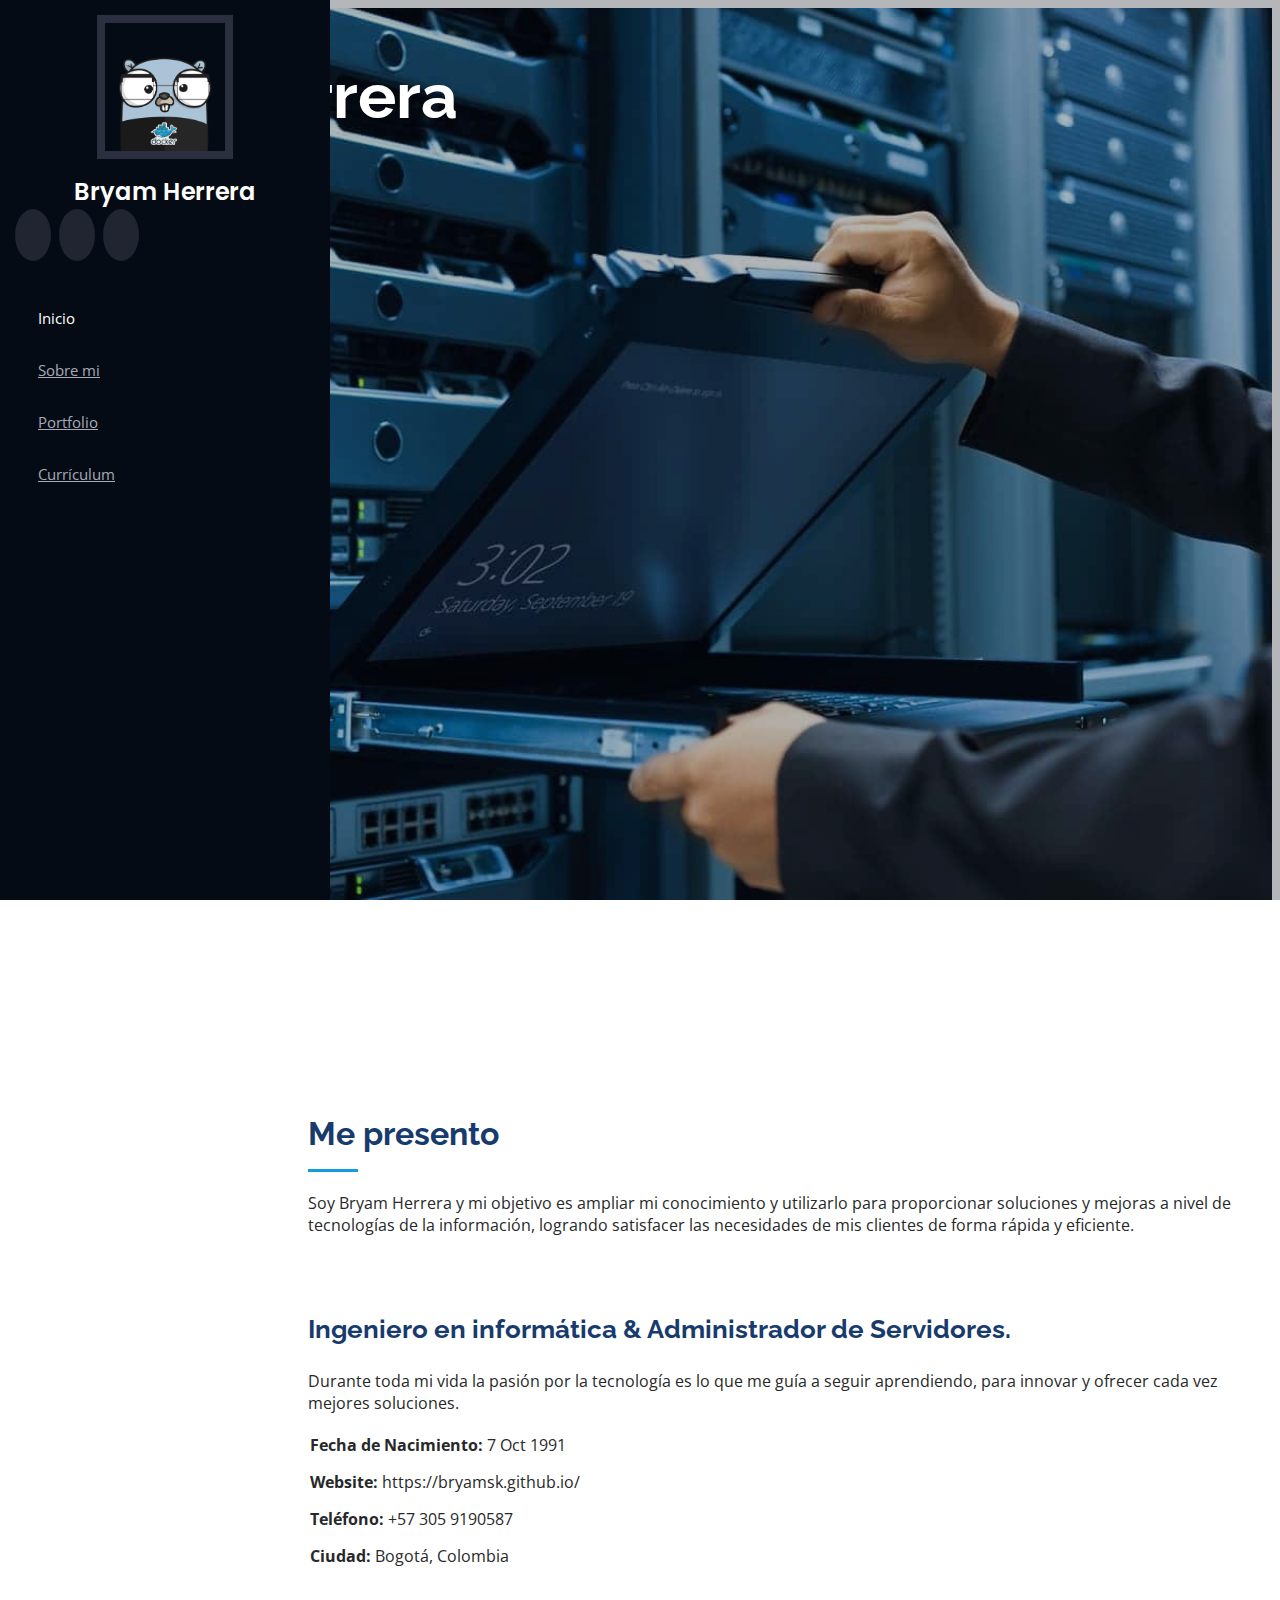
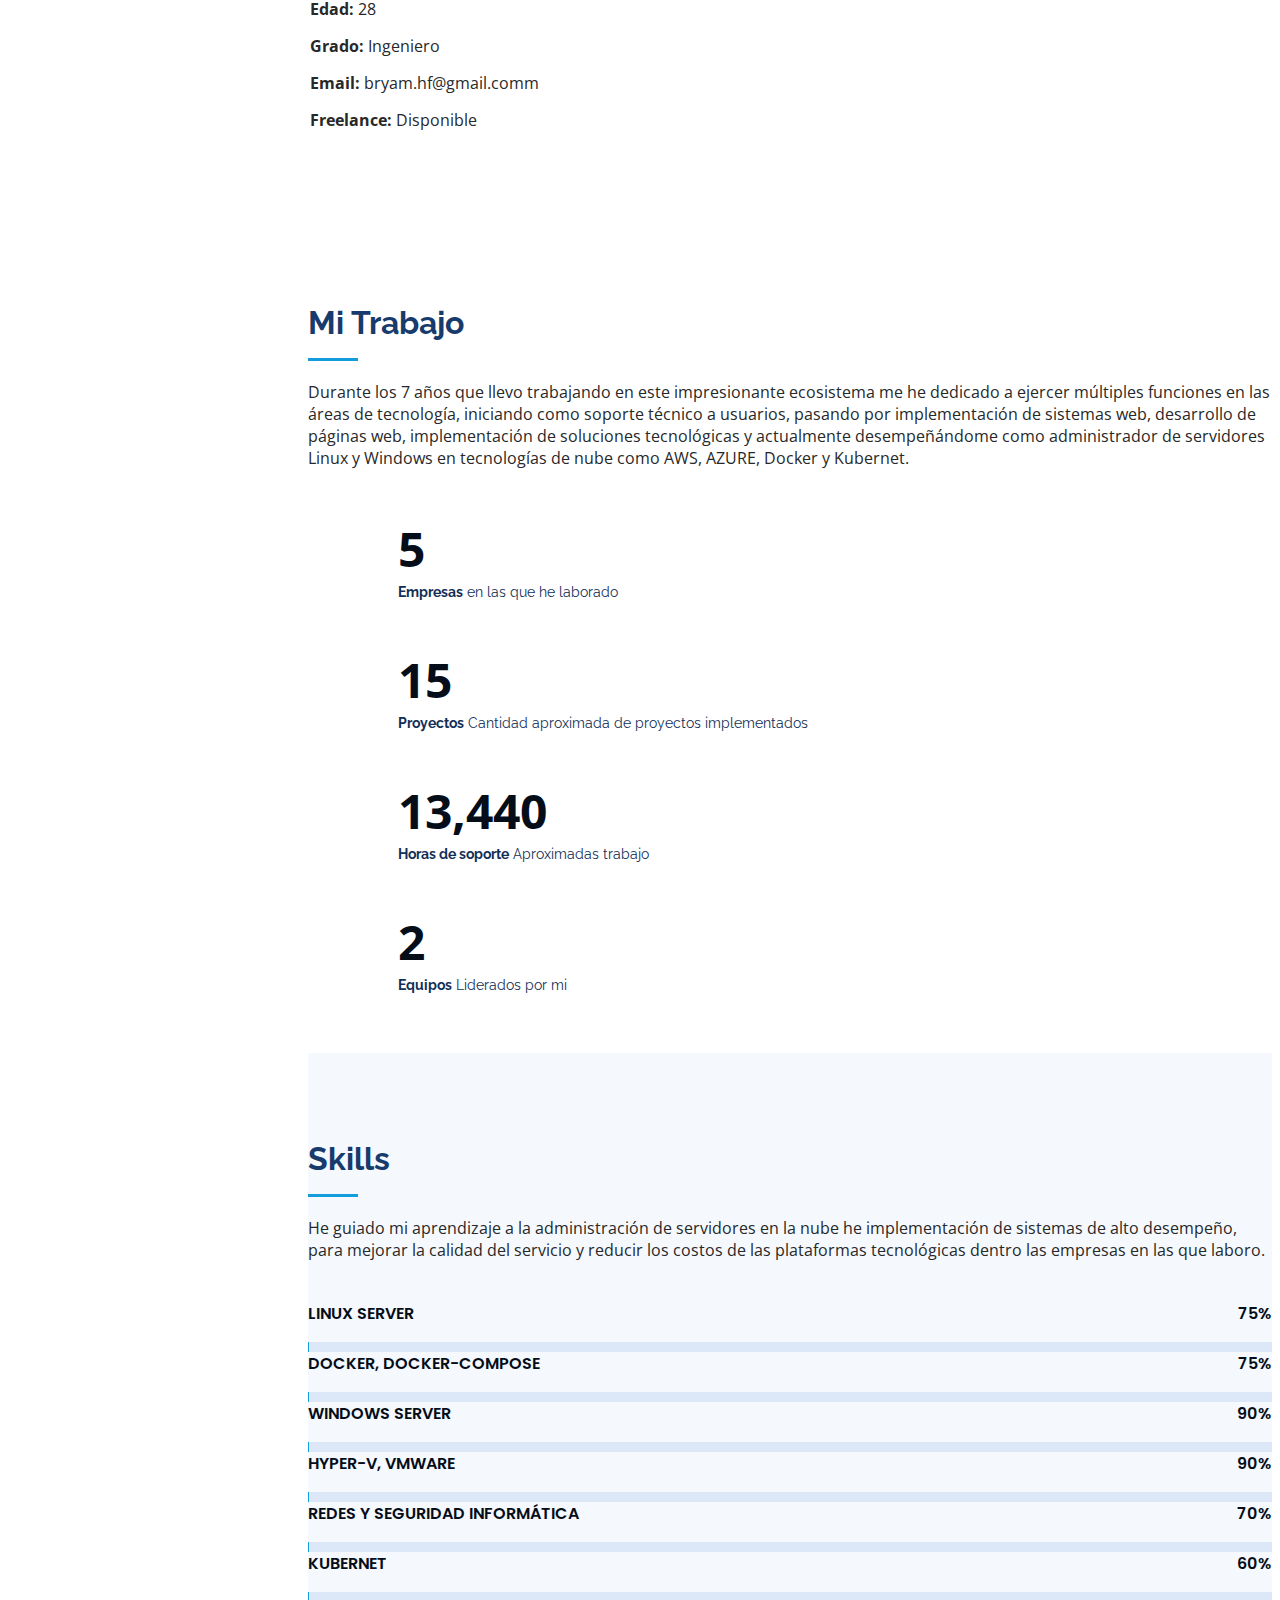
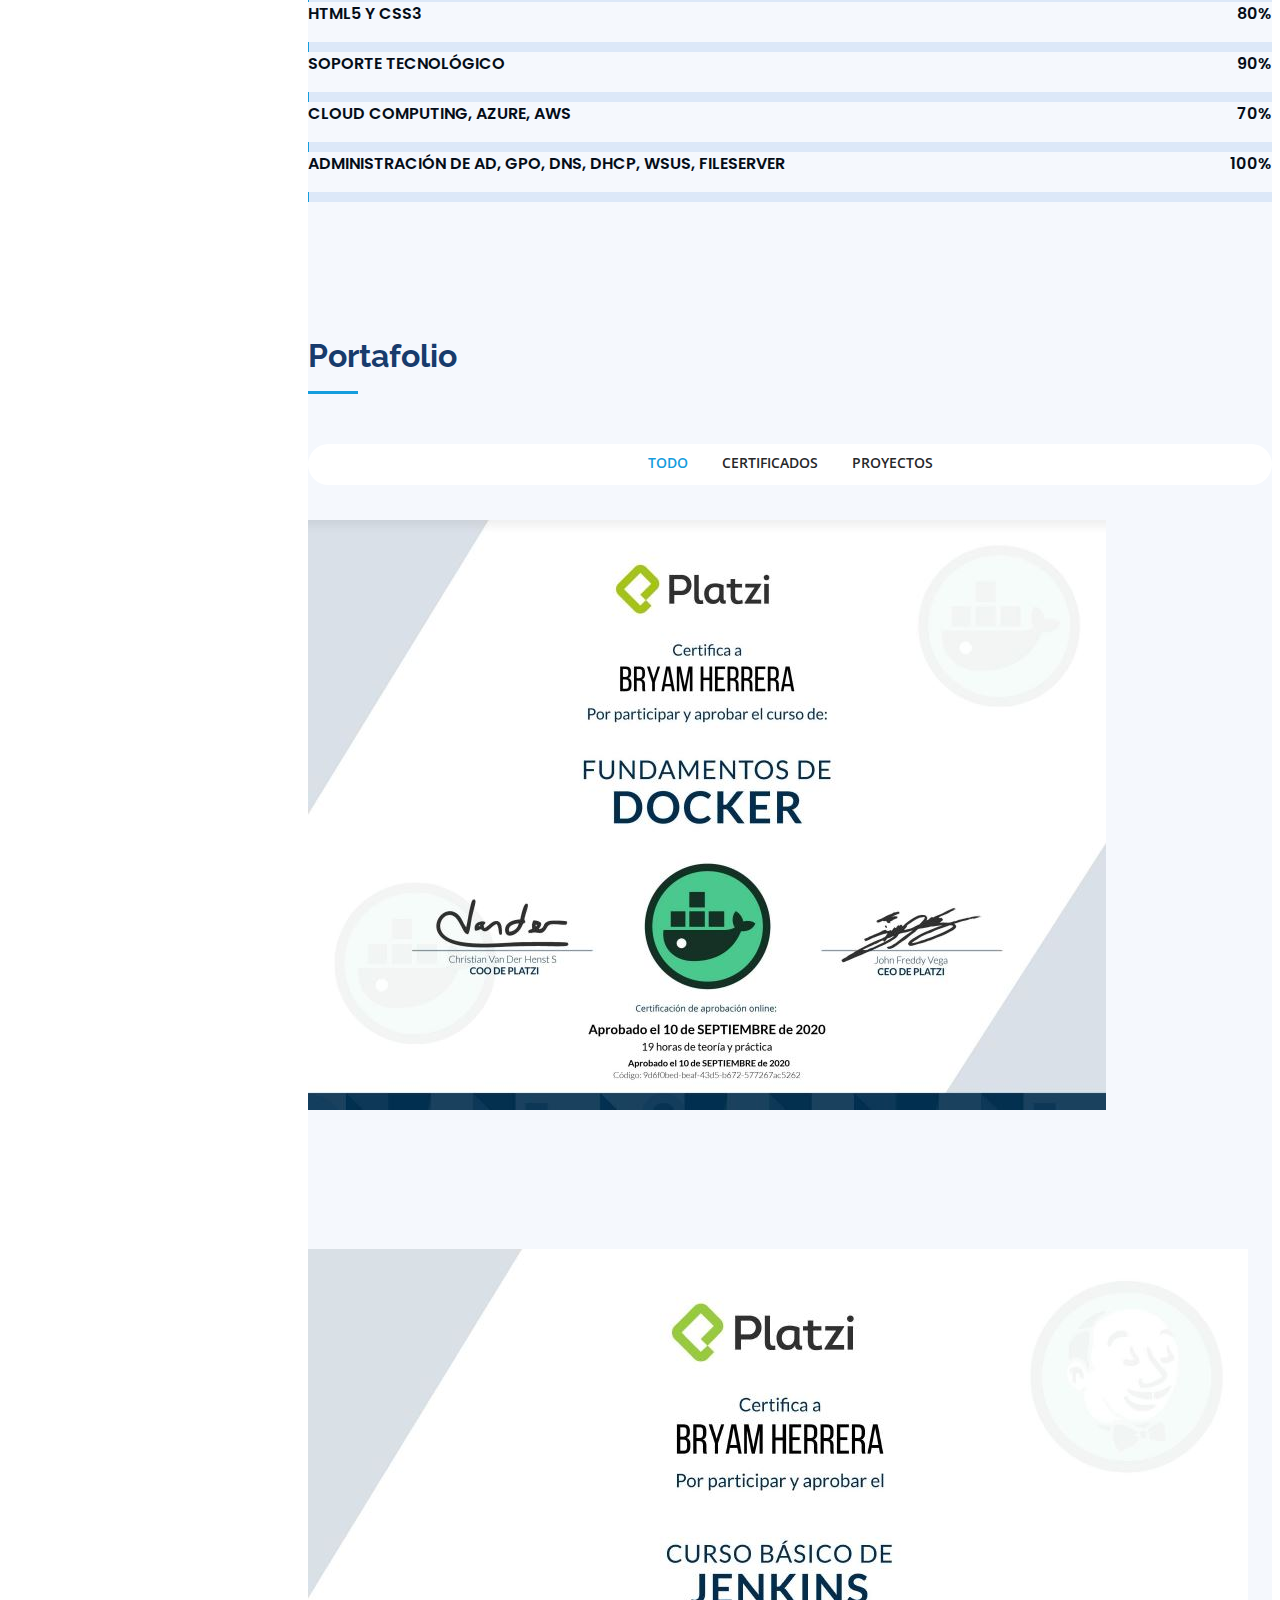
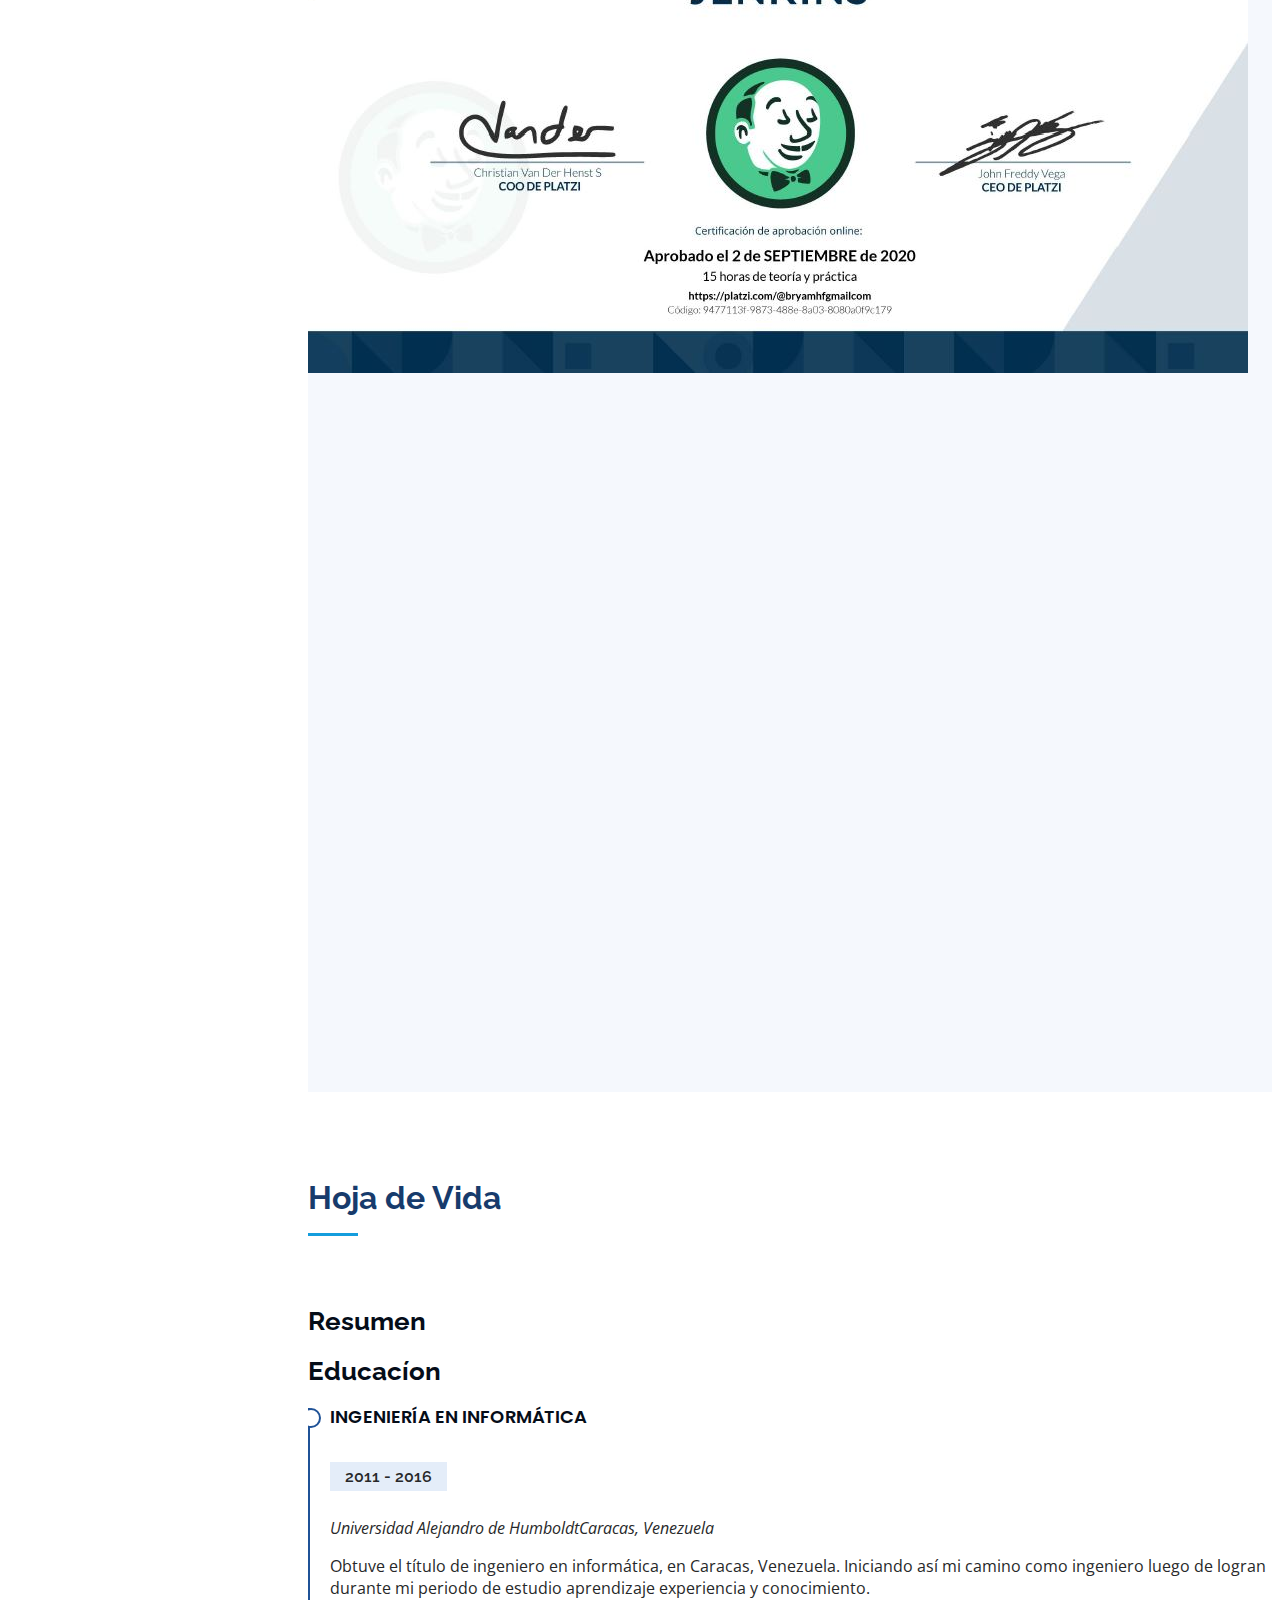
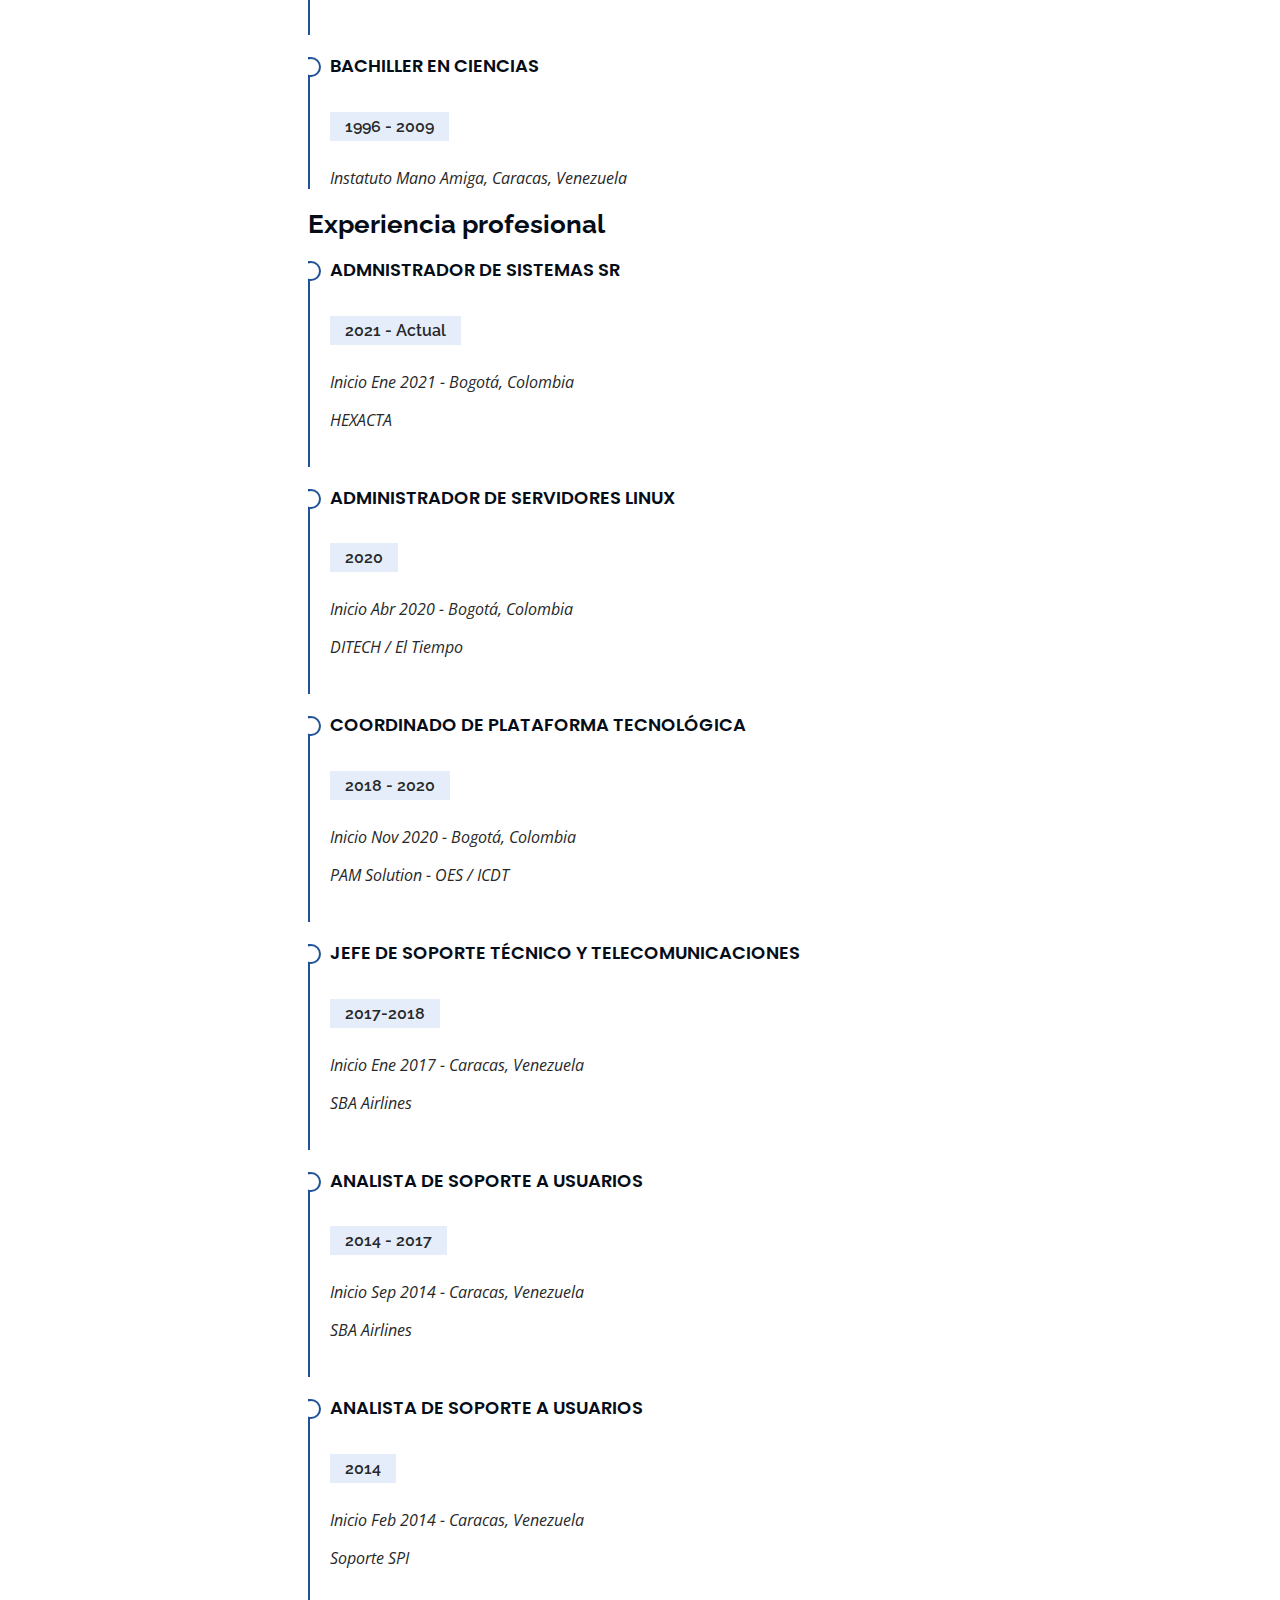
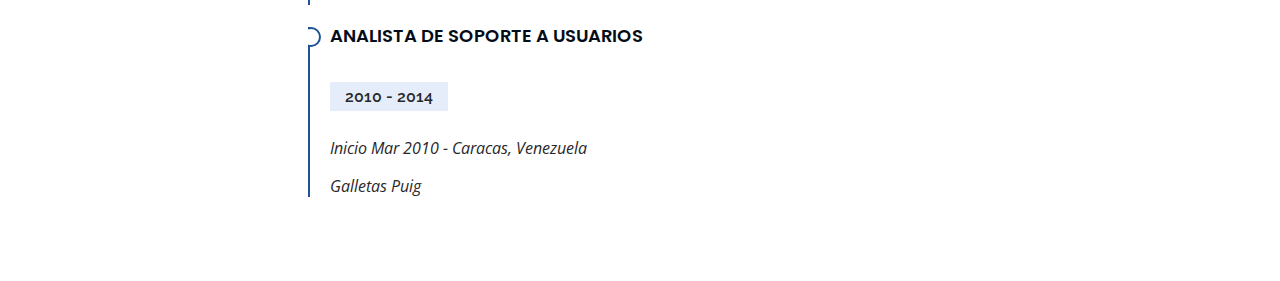
==== commit 93fc37a4: "update image" ====
--- a/index.html
+++ b/index.html
@@ -45,7 +45,7 @@
     <div class="d-flex flex-column">
 
       <div class="profile">
-        <img src="assets/img/profile-img.jpg" alt="" class="img-fluid rounded-circle">
+        <img src="assets/img/profile-img.png" alt="" class="img-fluid rounded-circle">
         <h1 class="text-light"><a href="index.html">Bryam Herrera</a></h1>
         <div class="social-links mt-3 text-center">
           <a href="https://twitter.com/BryamSk" target="_blank" class="twitter"><i class="bx bxl-twitter"></i></a>
@@ -95,7 +95,7 @@
 
         <div class="row">
           <div class="col-lg-4" data-aos="fade-right">
-            <img src="assets/img/profile-img.jpg" class="img-fluid" alt="">
+            <img src="assets/img/profile-img-2.jpg" class="img-fluid" alt="">
           </div>
           <div class="col-lg-8 pt-4 pt-lg-0 content" data-aos="fade-left">
             <h3>Ingeniero en informática &amp; Administrador de Servidores.</h3>
@@ -136,7 +136,7 @@
 
         <div class="section-title">
           <h2>Mi Trabajo</h2>
-          <p>Durante los 7 años que llevo trabajando en este impresionante ecosistema me he dedicado a ejercer múltiples funciones en las áreas de tecnología, iniciando como soporte técnico a usuarios, pasando por implementación de sistemas web, desarrollo de páginas web, implementación de soluciones tecnológicas y actualmente desempeñándome como administrador de servidores Linux y Windows en tecnologías de nube como AWS y AZURE.</p>
+          <p>Durante los 7 años que llevo trabajando en este impresionante ecosistema me he dedicado a ejercer múltiples funciones en las áreas de tecnología, iniciando como soporte técnico a usuarios, pasando por implementación de sistemas web, desarrollo de páginas web, implementación de soluciones tecnológicas y actualmente desempeñándome como administrador de servidores Linux y Windows en tecnologías de nube como AWS, AZURE, Docker y Kubernet.</p>
         </div>
 
         <div class="row no-gutters">
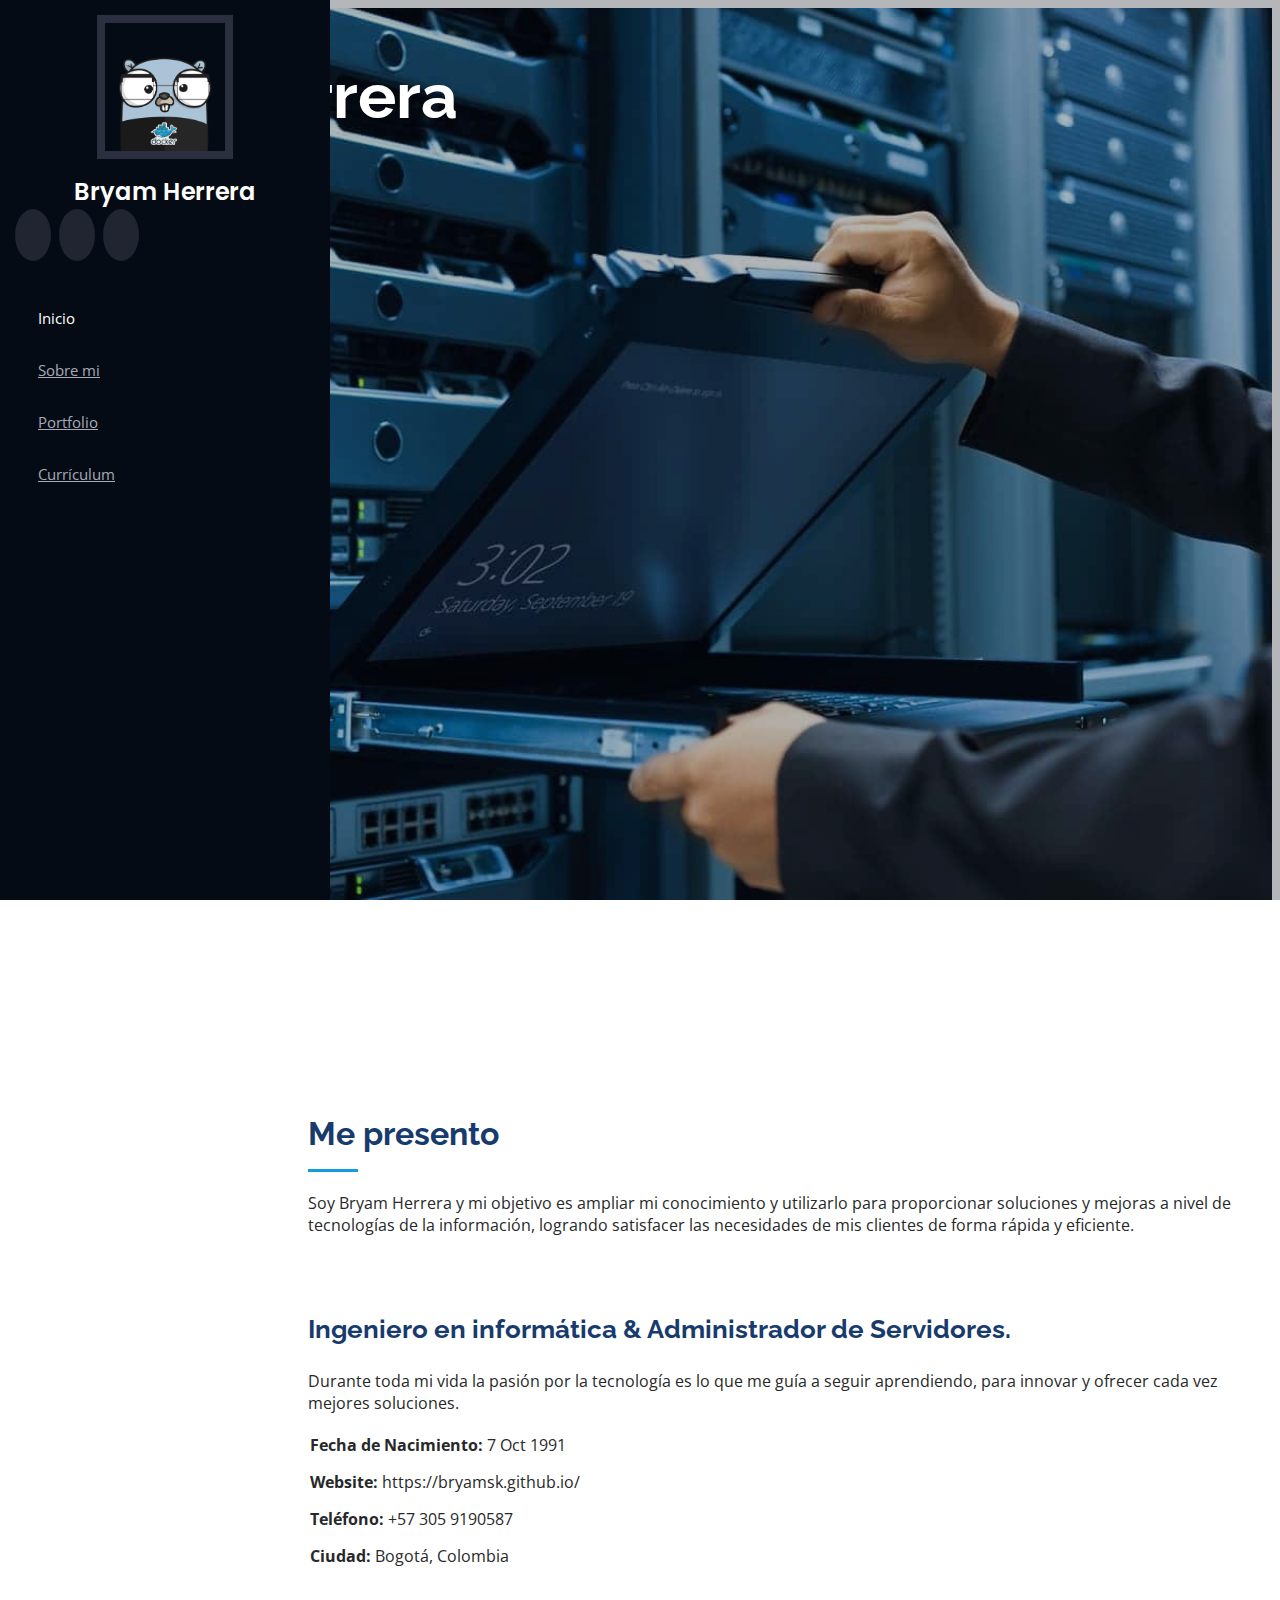
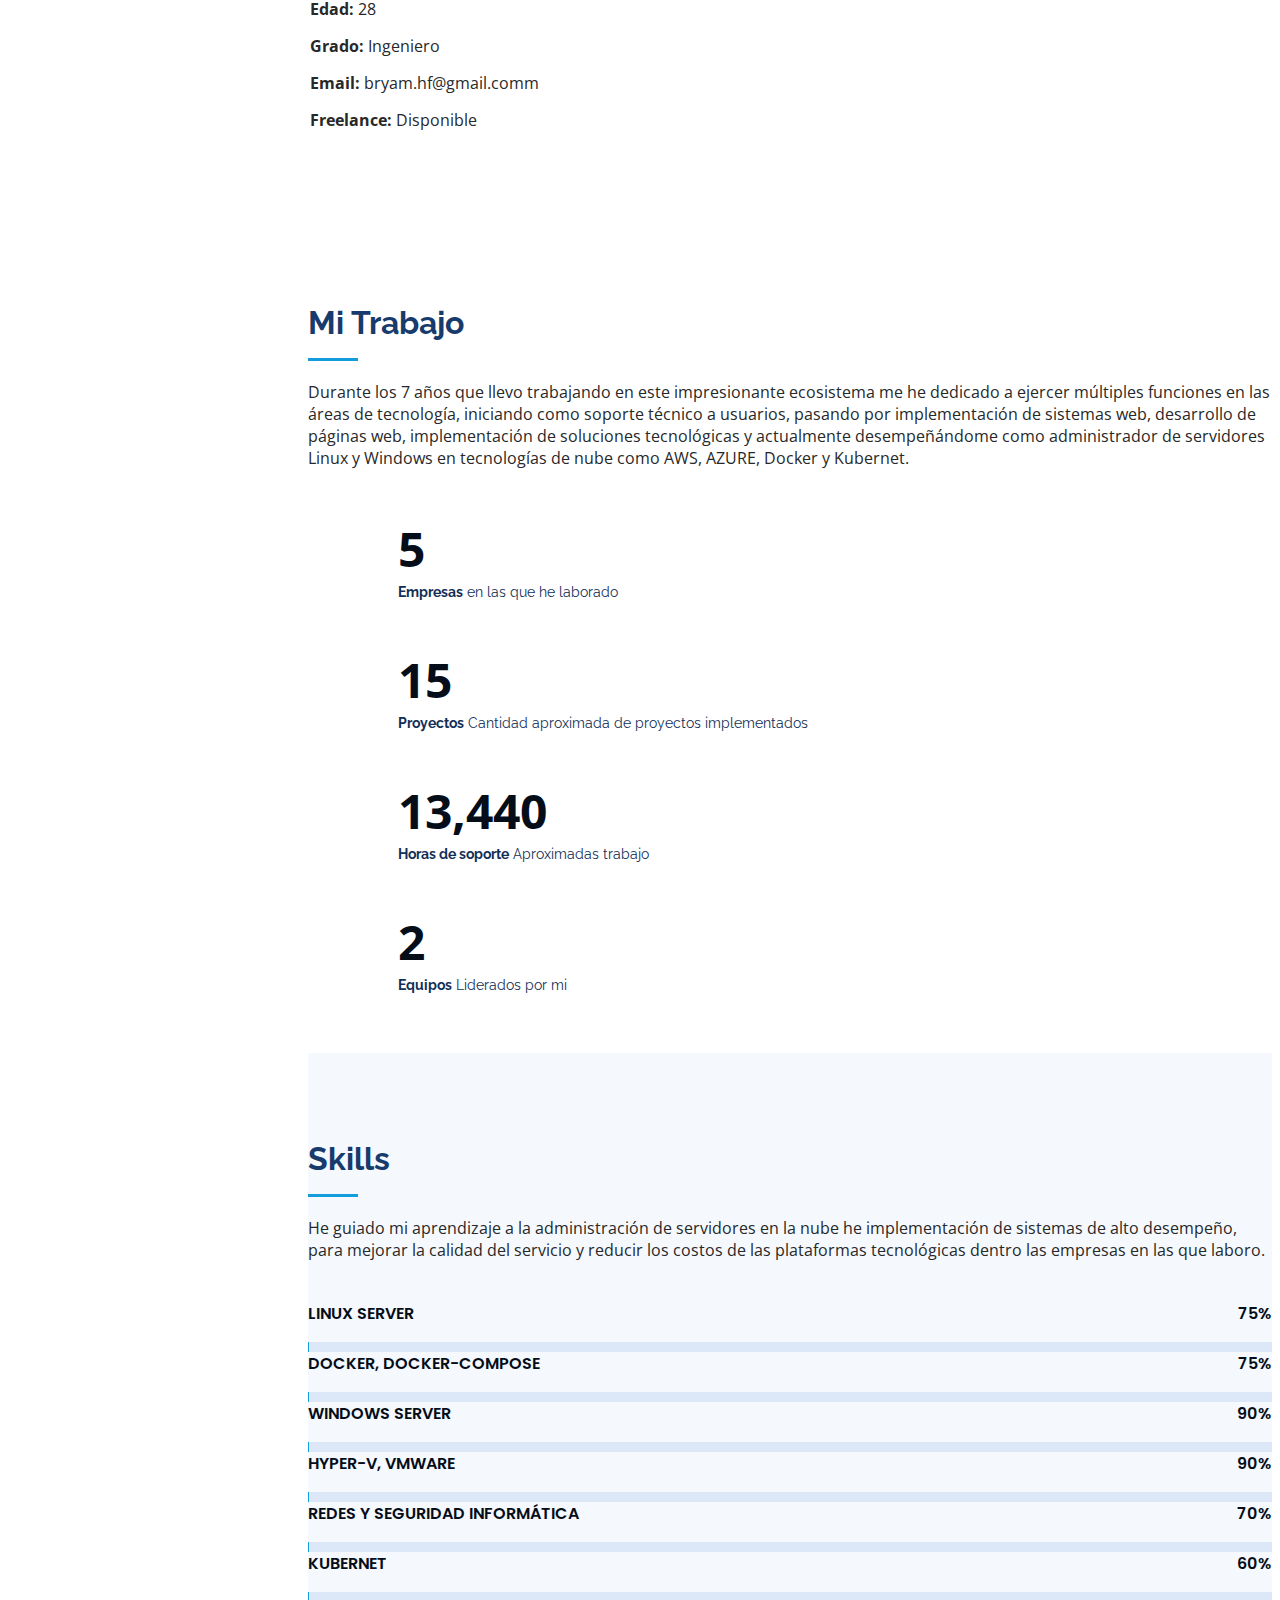
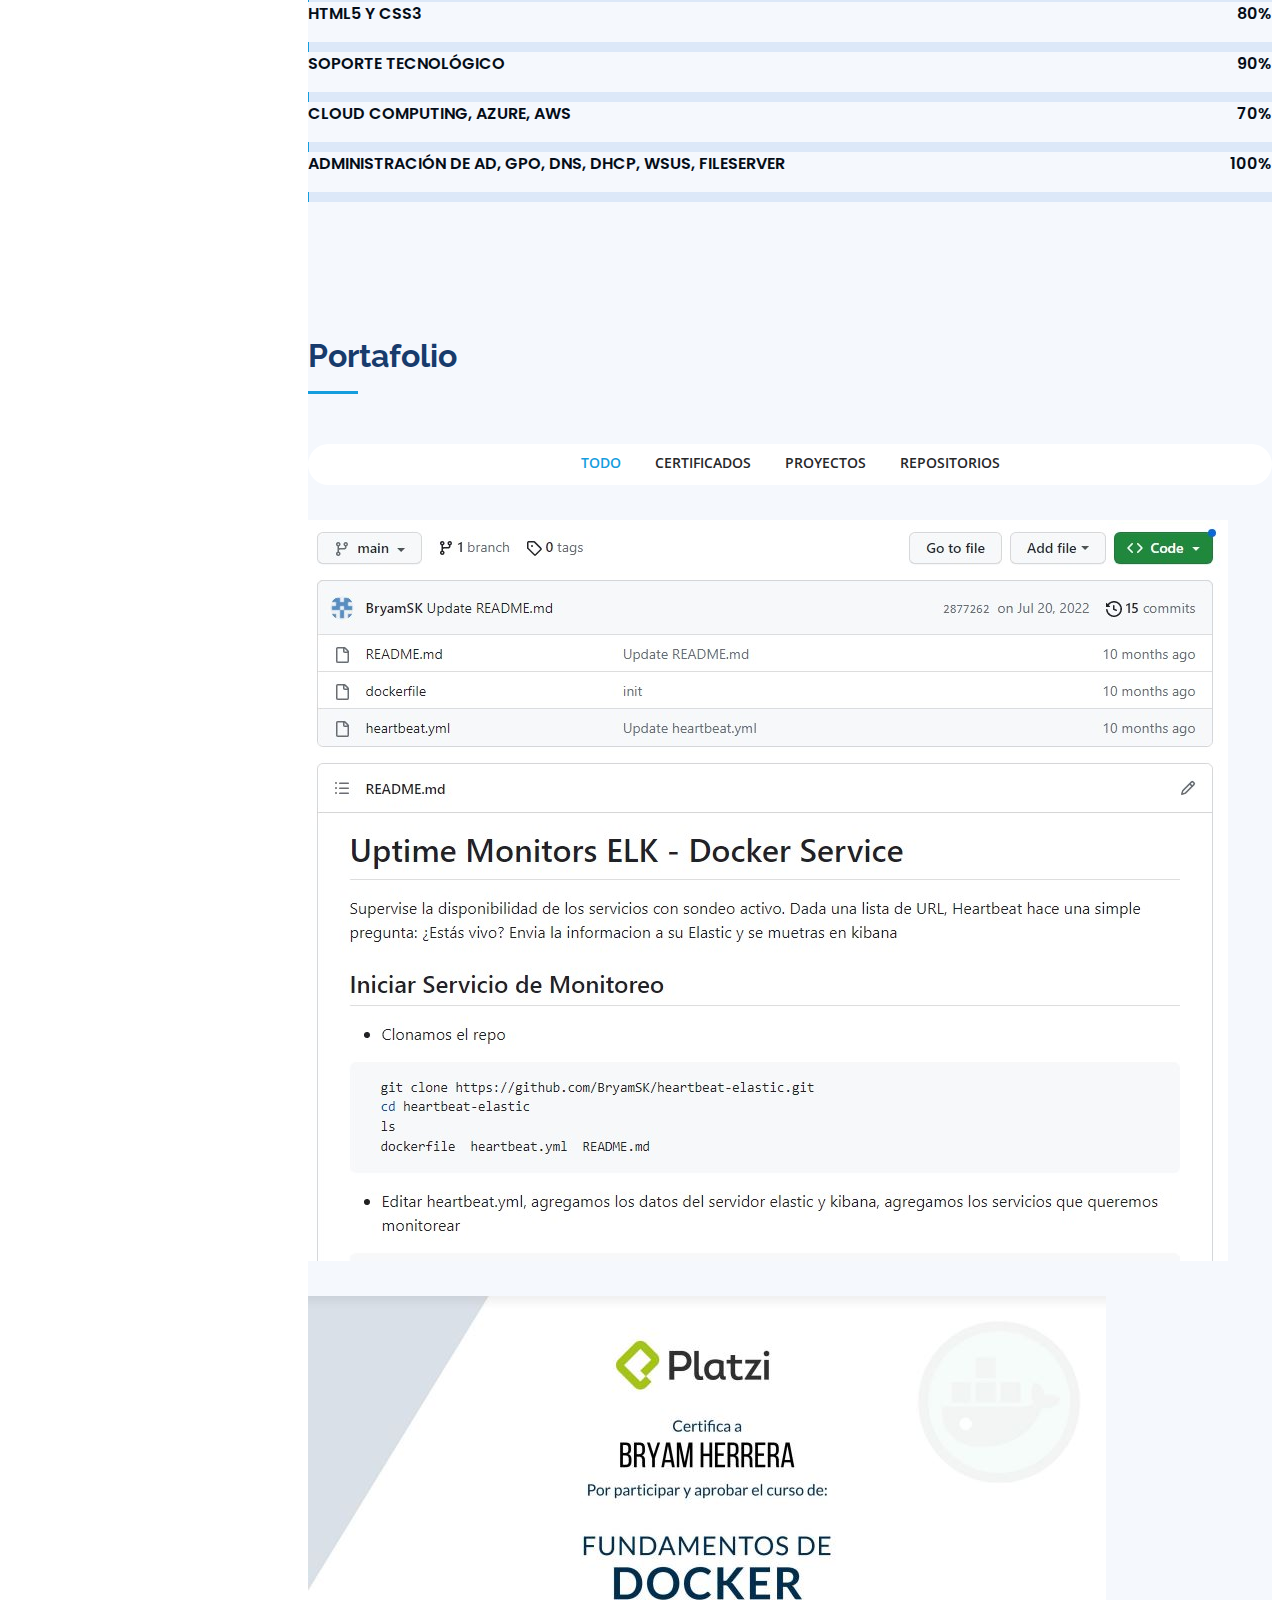
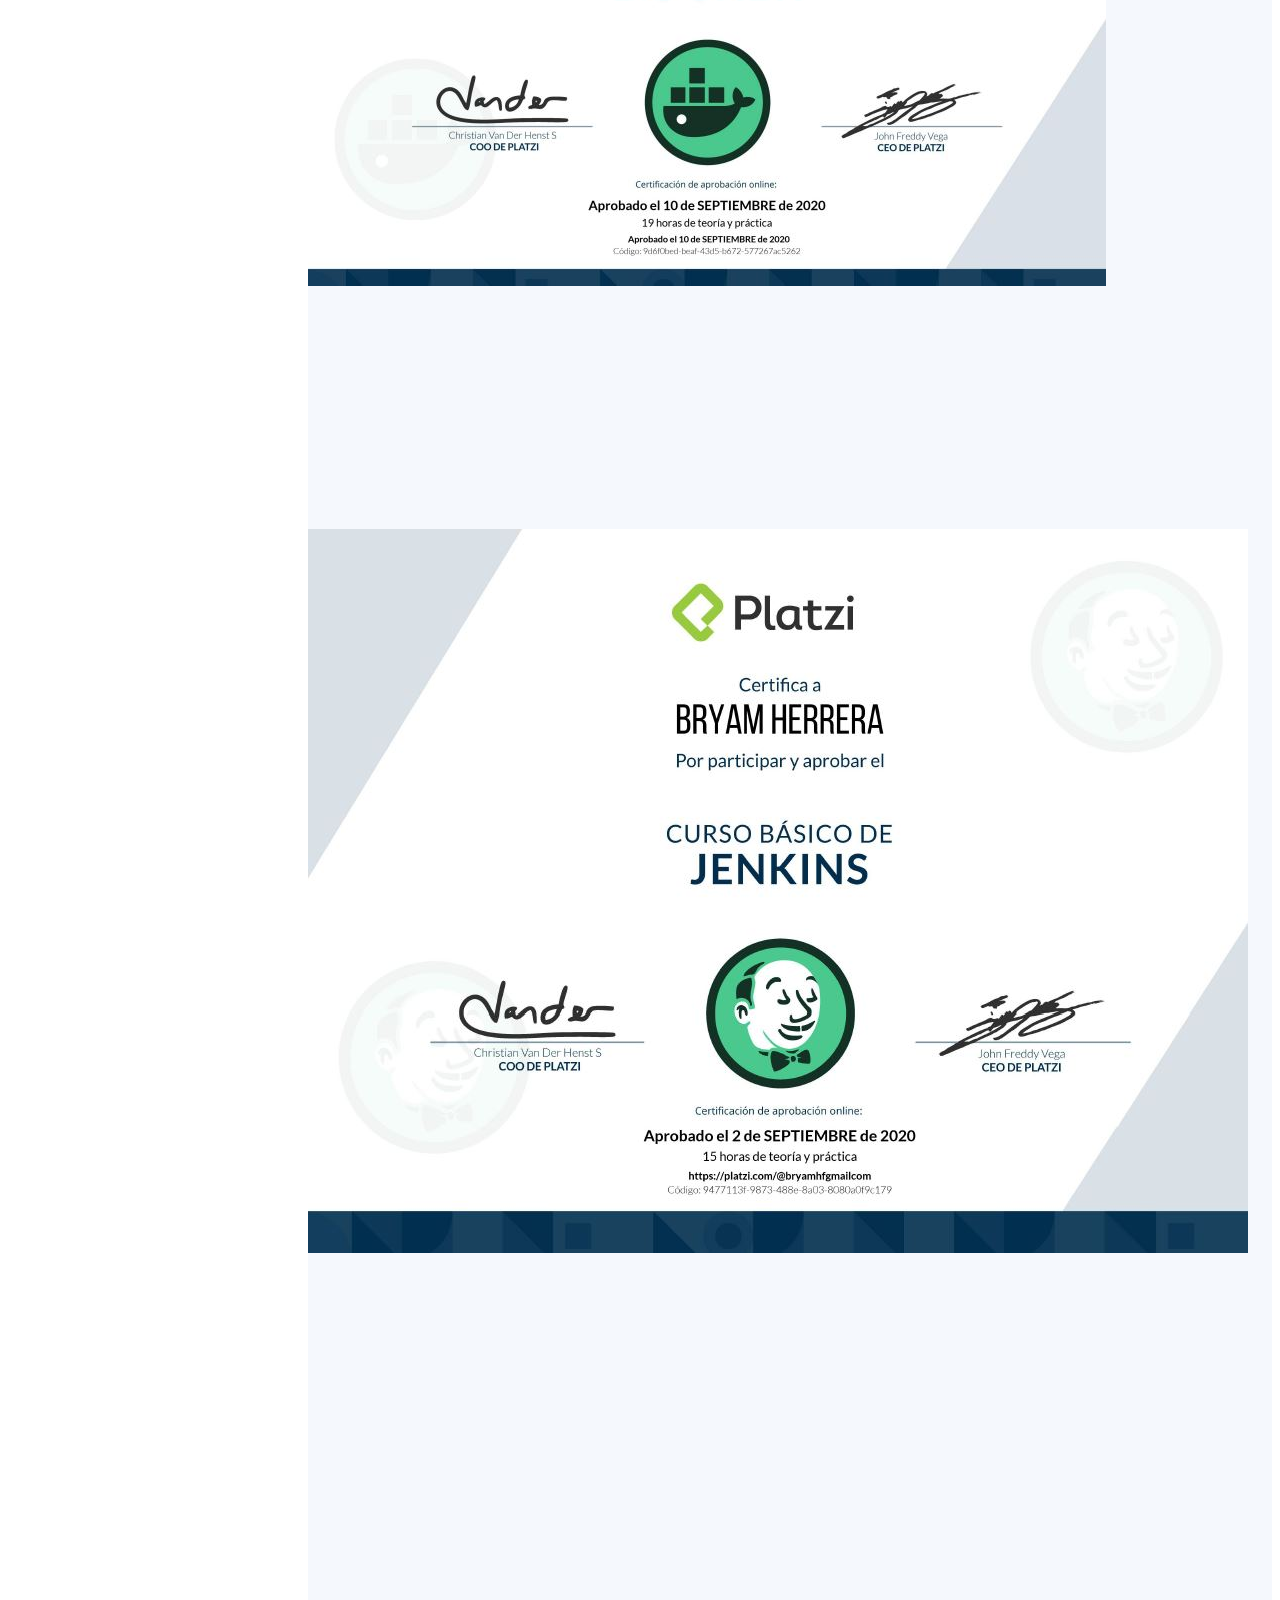
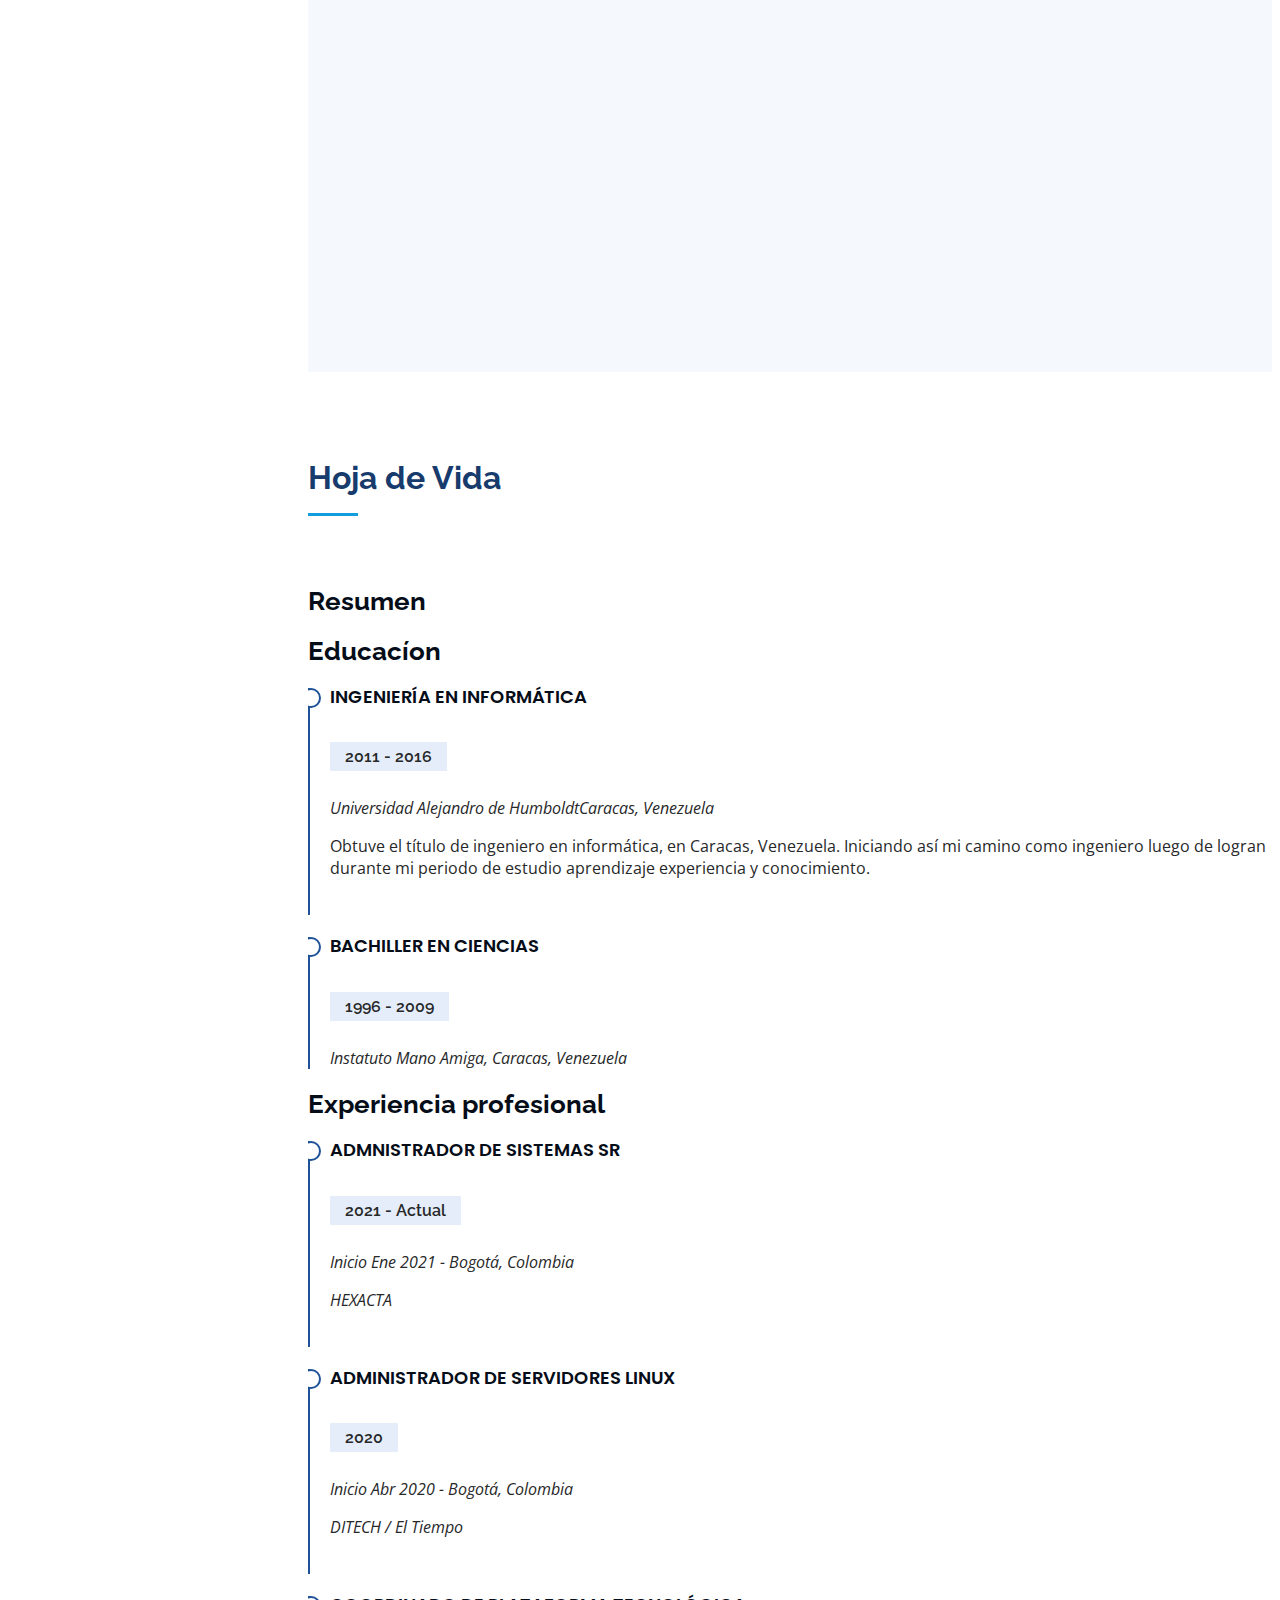
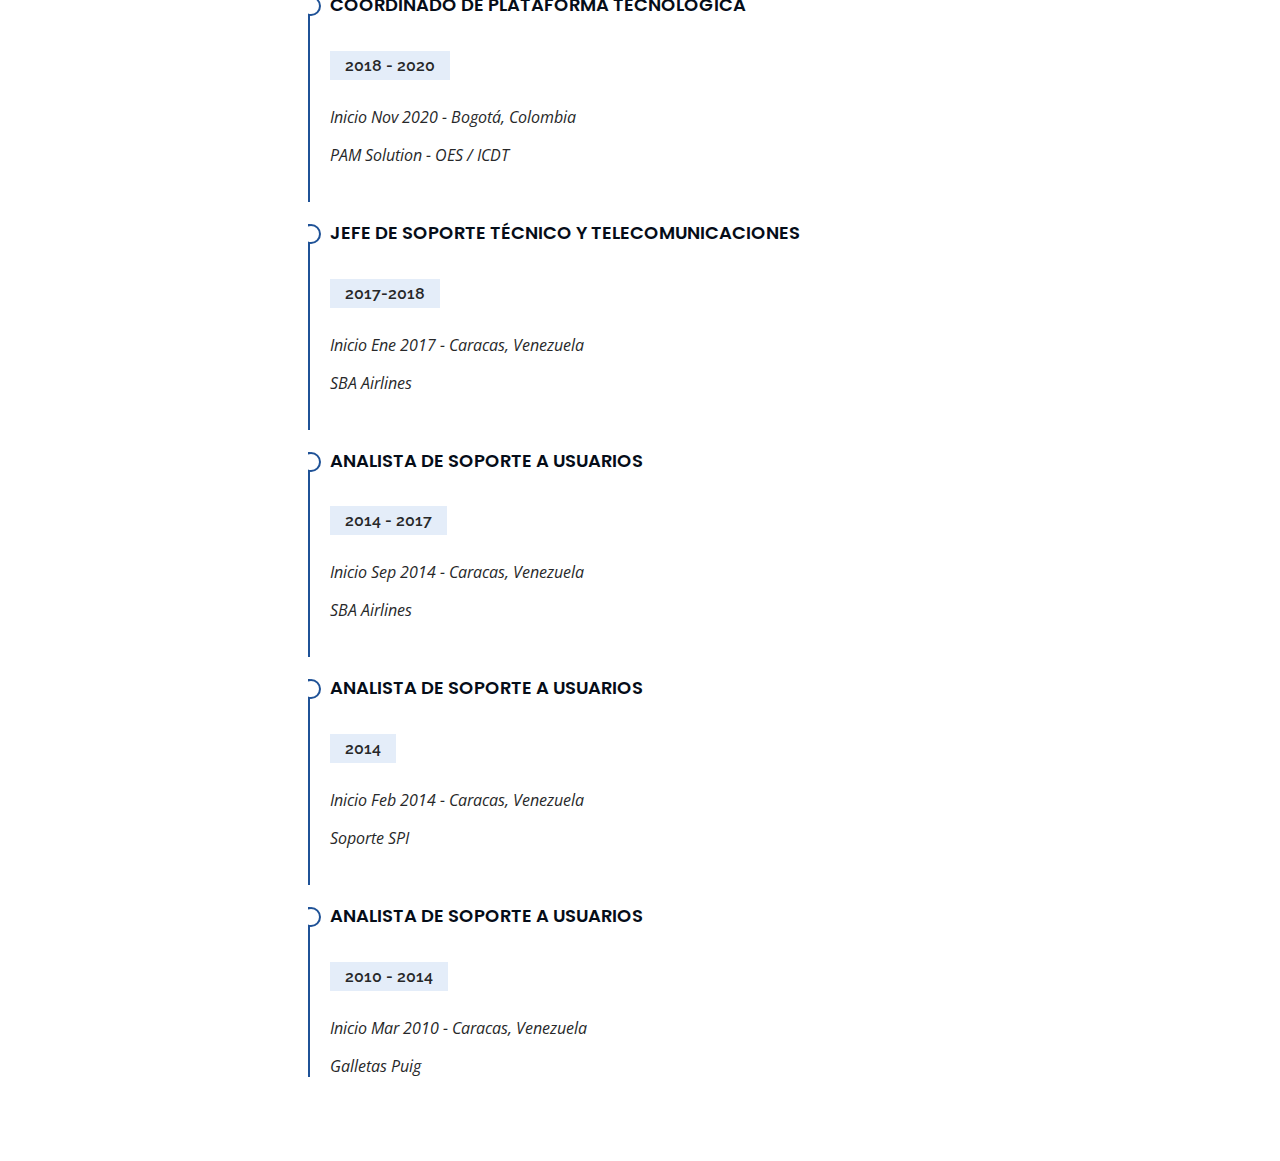
==== commit 03419aaf: "commint heartbeat" ====
--- a/index.html
+++ b/index.html
@@ -287,12 +287,22 @@
           <li data-filter="*" class="filter-active">Todo</li>
           <li data-filter=".filter-app">Certificados</li>
           <li data-filter=".filter-card">Proyectos</li>
-          <!-- <li data-filter=".filter-web">Web</li> -->
+          <li data-filter=".filter-web">Repositorios</li>
         </ul>
       </div>
     </div>
 
     <div class="row portfolio-container" data-aos="fade-up" data-aos-delay="100">
+
+      <div class="col-lg-4 col-md-6 portfolio-item filter-web">
+        <div class="portfolio-wrap">
+          <img src="assets/img/portfolio/repo-heartbeat.jpg" class="img-fluid" alt="">
+          <div class="portfolio-links">
+            <a href="assets/img/portfolio/repo-heartbeat.jpg" data-gall="portfolioGallery" class="venobox" title="elk-heartbeat"><i class="bx bx-plus"></i></a>
+            <a href="https://github.com/BryamSK/heartbeat-elastic" target="_blank" title="More Details"><i class="bx bx-link"></i></a>
+          </div>
+        </div>
+      </div>
 
       <div class="col-lg-4 col-md-6 portfolio-item filter-app">
         <div class="portfolio-wrap">
@@ -310,6 +320,26 @@
           <div class="portfolio-links">
             <a href="assets/img/portfolio/cloud-comp.JPG" data-gall="portfolioGallery" class="venobox" title="App 1"><i class="bx bx-plus"></i></a>
             <a href="https://drive.google.com/file/d/17NoNgYE2E311jBGhTqOFmdrtVZC1qy7y/view?usp=sharing" target="_blank" title="More Details"><i class="bx bx-link"></i></a>
+          </div>
+        </div>
+      </div>
+
+      <div class="col-lg-4 col-md-6 portfolio-item filter-app">
+        <div class="portfolio-wrap">
+          <img src="assets/img/portfolio/alt-concu.jpg" class="img-fluid" alt="">
+          <div class="portfolio-links">
+            <a href="assets/img/portfolio/alt-concu.jpg" data-gall="portfolioGallery" class="venobox" title="App 1"><i class="bx bx-plus"></i></a>
+            <a href="https://drive.google.com/file/d/10IGtqlGQMjybiB2jDOTW4F3-LmysHzY6/view?usp=sharing" target="_blank" title="More Details"><i class="bx bx-link"></i></a>
+          </div>
+        </div>
+      </div>
+
+      <div class="col-lg-4 col-md-6 portfolio-item filter-app">
+        <div class="portfolio-wrap">
+          <img src="assets/img/portfolio/des-app.jpg" class="img-fluid" alt="">
+          <div class="portfolio-links">
+            <a href="assets/img/portfolio/des-app.jpg" data-gall="portfolioGallery" class="venobox" title="App 1"><i class="bx bx-plus"></i></a>
+            <a href="https://drive.google.com/file/d/10KSl6_ru-J5Z0pvqf-LsXht8HDlHvp10/view?usp=sharing" target="_blank" title="More Details"><i class="bx bx-link"></i></a>
           </div>
         </div>
       </div>
